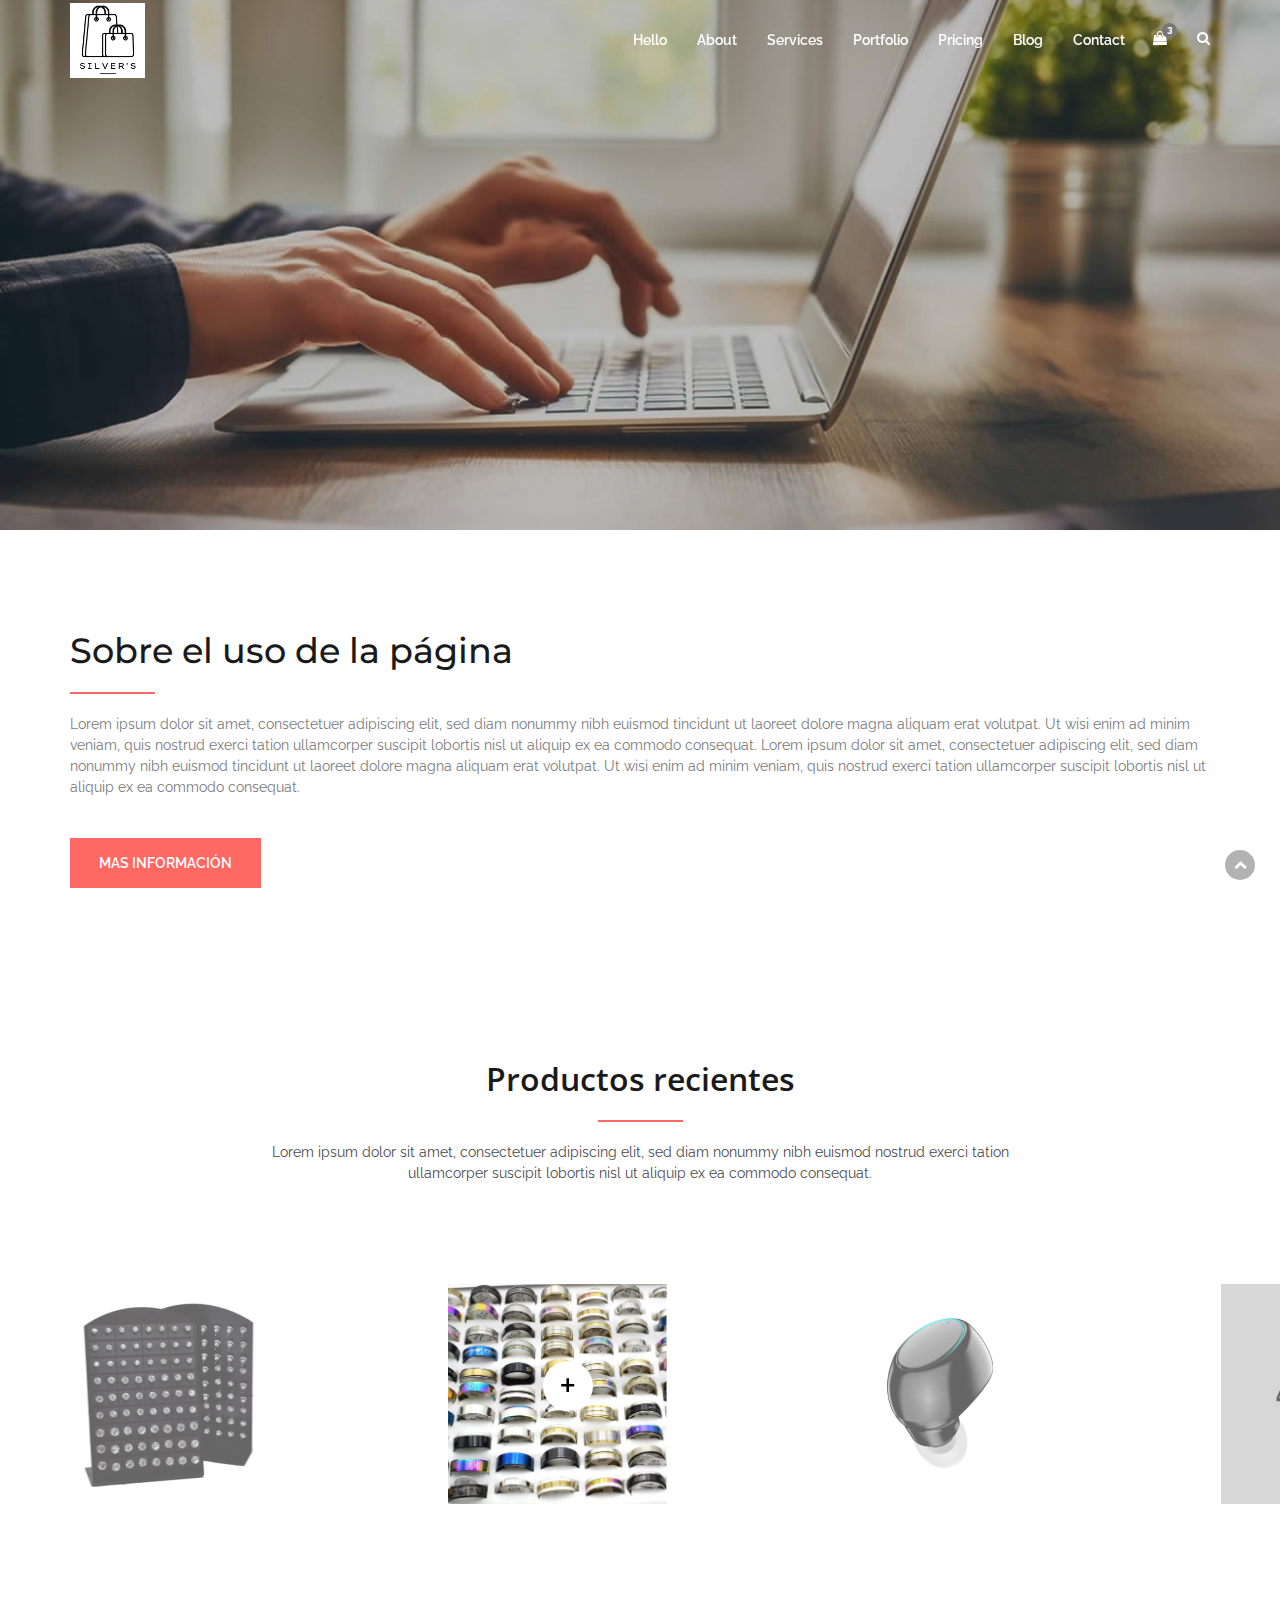
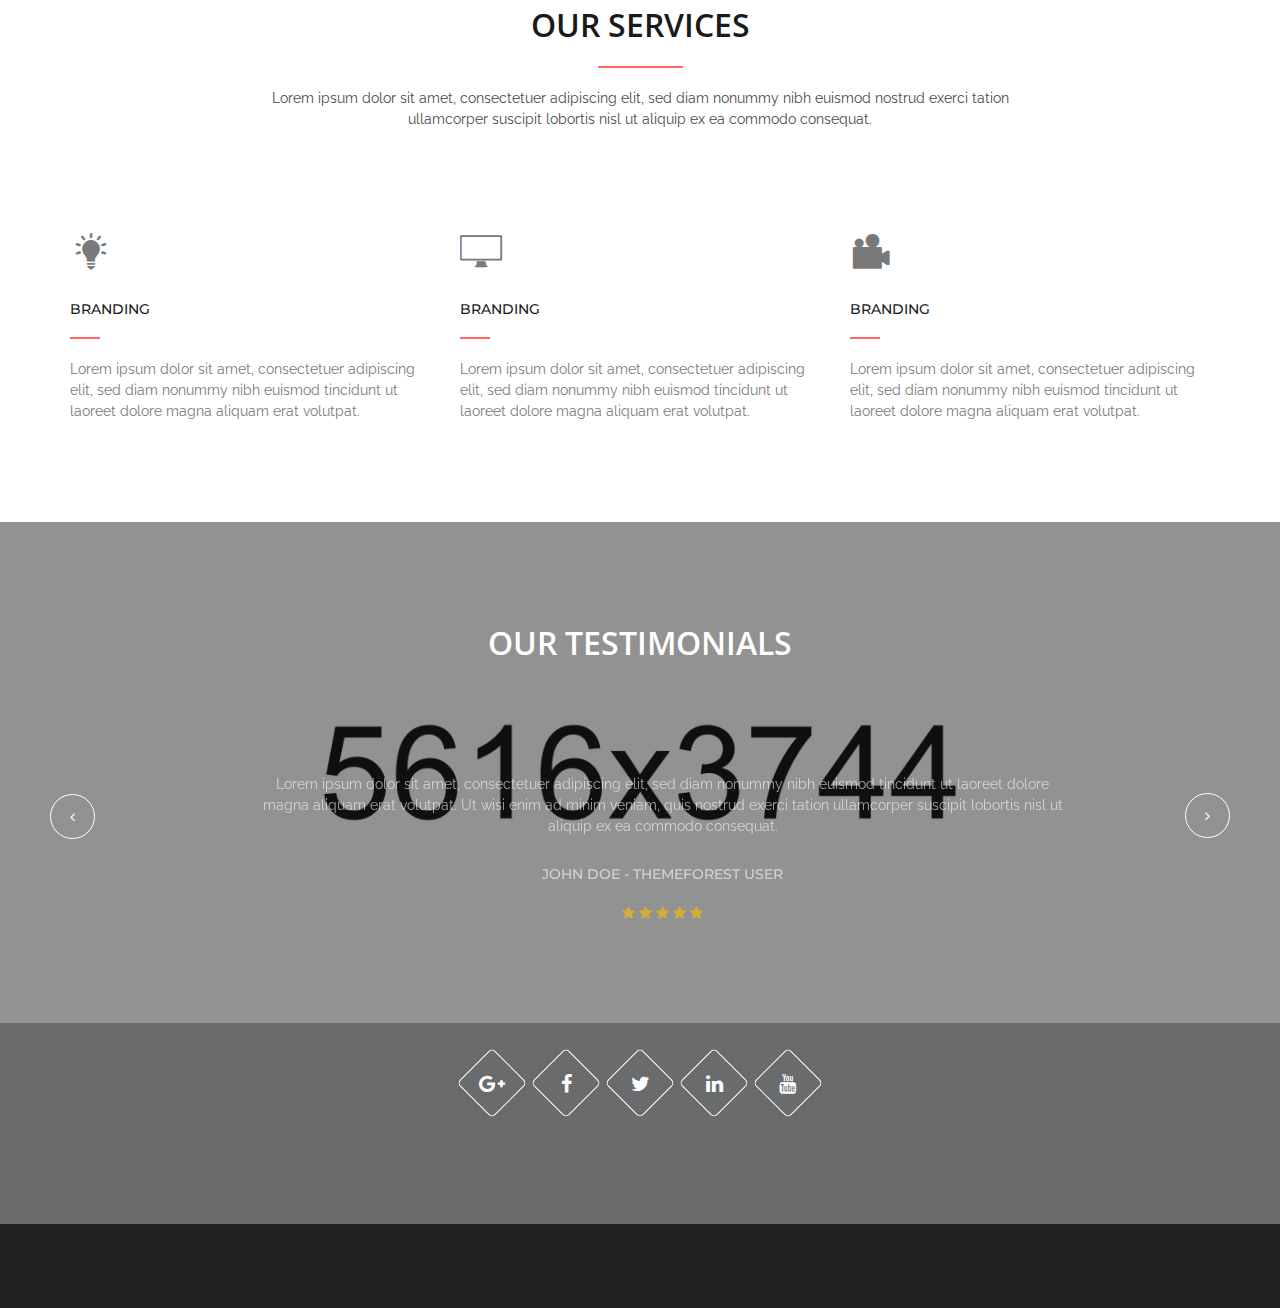
==== index.html @ ce902d6e "images and animation" ====
<!doctype html>
<!--[if lt IE 7]>      <html class="no-js lt-ie9 lt-ie8 lt-ie7" lang=""> <![endif]-->
<!--[if IE 7]>         <html class="no-js lt-ie9 lt-ie8" lang=""> <![endif]-->
<!--[if IE 8]>         <html class="no-js lt-ie9" lang=""> <![endif]-->
<!--[if gt IE 8]><!--> <html class="no-js" lang="en"> <!--<![endif]-->
    
    <!--Designerd by: http://bootstrapthemes.co-->
    <head>
        <meta charset="utf-8">
        <title>Silver's </title>
        <meta name="description" content="">
        <meta name="viewport" content="width=device-width, initial-scale=1">
        <link rel="icon" type="image/png" href="favicon.ico">

        <!--Google Font link-->
        <link href="https://fonts.googleapis.com/css?family=Montserrat:400,700" rel="stylesheet">
        <link href="https://fonts.googleapis.com/css?family=Raleway:400,600,700" rel="stylesheet">
        <link href="https://fonts.googleapis.com/css?family=Open+Sans:300,400,600,700" rel="stylesheet">


        <link rel="stylesheet" href="assets/css/slick.css">
        <link rel="stylesheet" href="assets/css/slick-theme.css">
        <link rel="stylesheet" href="assets/css/animate.css">
        <link rel="stylesheet" href="assets/css/fonticons.css">
        <link rel="stylesheet" href="assets/css/font-awesome.min.css">
        <link rel="stylesheet" href="assets/css/bootstrap.css">
        <link rel="stylesheet" href="assets/css/magnific-popup.css">
        <link rel="stylesheet" href="assets/css/bootsnav.css">


        <!--For Plugins external css-->
        <!--<link rel="stylesheet" href="assets/css/plugins.css" />-->

        <!--Theme custom css -->
        <link rel="stylesheet" href="assets/css/style.css">
        <!--<link rel="stylesheet" href="assets/css/colors/maron.css">-->

        <!--Theme Responsive css-->
        <link rel="stylesheet" href="assets/css/responsive.css" />

        <script src="assets/js/vendor/modernizr-2.8.3-respond-1.4.2.min.js"></script>
    </head>

    <body data-spy="scroll" data-target=".navbar-collapse">


        <!-- Preloader -->
        <div id="loading">
            <div id="loading-center">
                <div id="loading-center-absolute">
                    <div class="object" id="object_one"></div>
                    <div class="object" id="object_two"></div>
                    <div class="object" id="object_three"></div>
                    <div class="object" id="object_four"></div>
                </div>
            </div>
        </div><!--End off Preloader -->


        <div class="culmn">
            <!--Home page style-->


            <nav class="navbar navbar-default navbar-fixed white no-background bootsnav">
                <!-- Start Top Search -->
                <div class="top-search">
                    <div class="container">
                        <div class="input-group">
                            <span class="input-group-addon"><i class="fa fa-search"></i></span>
                            <input type="text" class="form-control" placeholder="Search">
                            <span class="input-group-addon close-search"><i class="fa fa-times"></i></span>
                        </div>
                    </div>
                </div>
                <!-- End Top Search -->

                <div class="container">    
                    <!-- Start Atribute Navigation -->
                    <div class="attr-nav">
                        <ul>
                            <li class="dropdown">
                                <a href="#" class="dropdown-toggle" data-toggle="dropdown" >
                                    <i class="fa fa-shopping-bag"></i>
                                    <span class="badge">3</span>
                                </a>
                                <ul class="dropdown-menu cart-list">
                                    <li>
                                        <a href="#" class="photo"><img src="assets/images/thumb01.jpg" class="cart-thumb" alt="" /></a>
                                        <h6><a href="#">Delica omtantur </a></h6>
                                        <p class="m-top-10">2x - <span class="price">$99.99</span></p>
                                    </li>
                                    <li>
                                        <a href="#" class="photo"><img src="assets/images/thumb01.jpg" class="cart-thumb" alt="" /></a>
                                        <h6><a href="#">Delica omtantur </a></h6>
                                        <p class="m-top-10">2x - <span class="price">$99.99</span></p>
                                    </li>
                                    <li>
                                        <a href="#" class="photo"><img src="assets/images/thumb01.jpg" class="cart-thumb" alt="" /></a>
                                        <h6><a href="#">Delica omtantur </a></h6>
                                        <p class="m-top-10">2x - <span class="price">$99.99</span></p>
                                    </li>
                                    <!---- More List ---->
                                    <li class="total">
                                        <span class="pull-right"><strong>Total</strong>: $0.00</span>
                                        <a href="#" class="btn btn-cart">Cart</a>
                                    </li>
                                </ul>
                            </li>
                            <li class="search"><a href="#"><i class="fa fa-search"></i></a></li>
                            <!-- <li class="side-menu"><a href="#"><i class="fa fa-bars"></i></a></li>-->
                        </ul>
                    </div>        
                    <!-- End Atribute Navigation -->

                    <!-- Start Header Navigation -->
                    <div class="navbar-header">
                        <button type="button" class="navbar-toggle" data-toggle="collapse" data-target="#navbar-menu">
                            <i class="fa fa-bars"></i>
                        </button>
                        <a class="navbar-brand" href="#brand">

                            <img src="assets/images/SILVER'S .png" 
                            style="width: 75px;height: 75px; margin-top: -12px;" class="logo logo-display m-top-10" alt="">
                            <img src="assets/images/SILVER'S .png"
                            style="width: 75px;height: 75px; margin-top: -12px;" class="logo logo-scrolled" alt="">

                        </a>
                        <h1 class="titulo">
                            Silver's online store</h1>
                    </div>
                    <!-- End Header Navigation -->

                    <!-- Collect the nav links, forms, and other content for toggling -->
                    <div class="collapse navbar-collapse" id="navbar-menu">
                        <ul class="nav navbar-nav navbar-right" data-in="fadeInDown" data-out="fadeOutUp">
                            <li><a href="#hello">Hello</a></li>                    
                            <li><a href="#about">About</a></li>                    
                            <li><a href="#service">Services</a></li>                    
                            <li><a href="#portfolio">Portfolio</a></li>                    
                            <li><a href="#pricing">Pricing</a></li>                    
                            <li><a href="#blog">Blog</a></li>                    
                            <li><a href="#contact">Contact</a></li>  
                        </ul>
                    </div><!-- /.navbar-collapse -->
                </div>  


                <!-- Start Side Menu -->
                <div class="side">
                    <a href="#" class="close-side"><i class="fa fa-times"></i></a>
                    <div class="widget">
                        <h6 class="title">Custom Pages</h6>
                        <ul class="link">
                            <li><a href="#">About</a></li>
                            <li><a href="#">Services</a></li>
                            <li><a href="#">Blog</a></li>
                            <li><a href="#">Portfolio</a></li>
                            <li><a href="#">Contact</a></li>
                        </ul>
                    </div>
                    <div class="widget">
                        <h6 class="title">Additional Links</h6>
                        <ul class="link">
                            <li><a href="#">Retina Homepage</a></li>
                            <li><a href="#">New Page Examples</a></li>
                            <li><a href="#">Parallax Sections</a></li>
                            <li><a href="#">Shortcode Central</a></li>
                            <li><a href="#">Ultimate Font Collection</a></li>
                        </ul>
                    </div>
                </div>
                <!-- End Side Menu -->

            </nav>


            <!--Home Sections-->

            <section id="hello" class="home bg-mega">
                <div class="overlay"></div>
                <div class="container">
                    <div class="row">
                        <div class="main_home">

                        </div>
                    </div><!--End off row-->
                </div><!--End off container -->
            </section> <!--End off Home Sections-->


            <!--About Sections-->
            <section id="about" class="about roomy-70">
                <div class="container">
                    <div class="row">
                        <div class="main_about">
                            <div class="col-md-12">
                                <div class="about_content">
                                    <h2>Sobre el uso de la página</h2>
                                    <div class="separator_left"></div>

                                    <p>Lorem ipsum dolor sit amet, consectetuer adipiscing elit, 
                                        sed diam nonummy nibh euismod tincidunt ut laoreet dolore 
                                        magna aliquam erat volutpat. Ut wisi enim ad minim veniam, 
                                        quis nostrud exerci tation ullamcorper suscipit lobortis 
                                        nisl ut aliquip ex ea commodo consequat. Lorem ipsum dolor
                                        sit amet, consectetuer adipiscing elit, sed diam nonummy nibh
                                        euismod tincidunt ut laoreet dolore magna aliquam erat volutpat.
                                        Ut wisi enim ad minim veniam, quis nostrud exerci tation 
                                        ullamcorper suscipit lobortis nisl ut aliquip 
                                        ex ea commodo consequat. </p>

                                    <div class="about_btns m-top-40">
                                        <a href="" class="btn btn-primary">Mas información</a>
                                    </div>
                                </div>
                            </div>
                             <!--<div class="col-md-6">
                                <div class="about_accordion wow fadeIn">
                                    <div id="faq_main_content" class="faq_main_content">
                                        <h6><i class="fa fa-angle-right"></i> UNIQUE DESIGN </h6>
                                        <div>
                                            <div class="content">
                                                <p>Lorem ipsum dolor sit amet, consectetuer adipiscing elit,
                                                    sed diam nonummy nibh euismod tincidunt ut laoreet dolore 
                                                    magna aliquam erat volutpat. Ut wisi enim ad minim veniam, </p>

                                            </div>
                                        </div> <!-- End off accordion item-1 -->

                                         <!--<h6 class="open"><i class="fa fa-angle-right"></i> EXPERIENCE TEAM</h6>
                                        <div class="open">
                                            <div class="content">
                                                <p>Lorem ipsum dolor sit amet, consectetuer adipiscing elit,
                                                    sed diam nonummy nibh euismod tincidunt ut laoreet dolore 
                                                    magna aliquam erat volutpat. Ut wisi enim ad minim veniam, </p>
                                            </div>
                                        </div> <!-- End off accordion item-2 -->

                                        <!--<h6> <i class="fa fa-angle-right"></i> GREAT SERVICE </h6>
                                        <div>
                                            <div class="content">
                                                <p>Lorem ipsum dolor sit amet, consectetuer adipiscing elit,
                                                    sed diam nonummy nibh euismod tincidunt ut laoreet dolore 
                                                    magna aliquam erat volutpat. Ut wisi enim ad minim veniam, </p>
                                            </div>
                                        </div> <!-- End off accordion item-3 -->

                                        <!--<h6><i class="fa fa-angle-right"></i> FREE UPDATES </h6>
                                        <div>
                                            <div class="content">
                                                <p>Lorem ipsum dolor sit amet, consectetuer adipiscing elit,
                                                    sed diam nonummy nibh euismod tincidunt ut laoreet dolore 
                                                    magna aliquam erat volutpat. Ut wisi enim ad minim veniam, </p>
                                            </div>
                                        </div> <!-- End off accordion item-4 -->
                                 <!--   </div>
                             <!--   </div>
                          <!--  </div>
                      <!--  </div>
                   <!--</div><!--End off row
                </div><!--End off container 
                <br />
                <br />
                <br />
                <br />
                <hr />
                <br />
                <br />
                <div class="container">
                    <div class="row">
                        <div class="about_bottom_content">
                            <div class="col-md-4">
                                <div class="about_bottom_item m-top-20">
                                    <div class="ab_head">
                                        <div class="ab_head_icon">
                                            <i class="icofont icofont-fire-burn"></i>
                                        </div>
                                        <h6 class="m-top-20"> WE’RE CREATIVE</h6>
                                    </div>
                                    <p class="m-top-20">Lorem ipsum dolor sit amet, consectetuer adipiscing ealit, 
                                        sed diaim nonummy nibsih euismod tincidiunt laorieet doloire
                                        magna diam aliquafm erat voluitpati. </p>
                                </div>
                            </div>
                            <div class="col-md-4">
                                <div class="about_bottom_item m-top-20">
                                    <div class="ab_head">
                                        <div class="ab_head_icon">
                                            <i class="icofont icofont-speech-comments"></i>
                                        </div>
                                        <h6 class="m-top-20">WE'RE FRIENDLY</h6>
                                    </div>
                                    <p class="m-top-20">Lorem ipsum dolor sit amet, consectetuer adipiscing ealit, 
                                        sed diaim nonummy nibsih euismod tincidiunt laorieet doloire
                                        magna diam aliquafm erat voluitpati. </p>
                                </div>
                            </div>
                            <div class="col-md-4">
                                <div class="about_bottom_item m-top-20">
                                    <div class="ab_head">
                                        <div class="ab_head_icon">
                                            <i class="icofont icofont-heart"></i>
                                        </div>
                                        <h6 class="m-top-20">WE LOVE MINIMALISM</h6>
                                    </div>
                                    <p class="m-top-20">Lorem ipsum dolor sit amet, consectetuer adipiscing ealit, 
                                        sed diaim nonummy nibsih euismod tincidiunt laorieet doloire
                                        magna diam aliquafm erat voluitpati. </p>
                                </div>
                            </div>
                        </div>
                    </div><!--End off row-->
                </div><!--End off container -->
            </section> <!--End off About section -->


            <!--Video section
            <section id="video" class="video">
                <div class="overlay"></div>
                <div class="main_video roomy-100 m-top-100 m-bottom-100 text-center">
                    <div class="video_text text-center">
                        <a href="http://www.youtube.com/watch?v=7HKoqNJtMTQ" class="video-link"><span class="fa fa-play"></span></a>
                    </div>
                </div>
            </section><!--End off video section -->


            <div class="container">
                <div class="row">
                    <div class="main_featured m-top-100">
                        <div class="col-sm-12">
                            <div class="head_title text-center">
                                <h2>Productos recientes</h2>
                                <div class="separator_auto"></div>
                                <p>Lorem ipsum dolor sit amet, consectetuer adipiscing elit, 
                                    sed diam nonummy nibh euismod nostrud exerci tation ullamcorper 
                                    suscipit lobortis nisl ut aliquip ex ea commodo consequat. </p>
                            </div>
                        </div>
                    </div>
                </div>
            </div>
            

            <div class="featured_slider">
                <div>
                    <div class="featured_img" style="width: 220px;height: 220px;">
                        <img src="assets/images/fprojects/1.jpg" alt="" />
                        <a href="assets/images/fprojects/1.jpg" class="popup-img"></a>
                    </div>
                </div>
                <div>
                    <div class="featured_img" style="width: 220px;height: 220px;">
                        <img src="assets/images/fprojects/2.jpg" alt="" />
                        <a href="assets/images/fprojects/2.jpg" class="popup-img"></a>
                    </div>
                </div>
                <div>
                    <div class="featured_img" style="width: 220px;height: 220px;">
                        <img src="assets/images/fprojects/3.jpg" alt="" />
                        <a href="assets/images/fprojects/3.jpg" class="popup-img"></a>
                    </div>
                </div>
                <div>
                    <div class="featured_img" style="width: 220px;height: 220px;">
                        <img src="assets/images/fprojects/4.jpg" alt="" />
                        <a href="assets/images/fprojects/4.jpg" class="popup-img"></a>
                    </div>
                </div>
                <div>
                    <div class="featured_img" style="width: 220px;height: 220px;">
                        <img src="assets/images/fprojects/5.jpg" alt="" />
                        <a href="assets/images/fprojects/5.jpg" class="popup-img"></a>
                    </div>
                </div>
            </div><!-- End off featured slider -->



            <!--Service Section-->
            <section id="service" class="service">
                <div class="container">
                    <div class="row">
                        <div class="main_service roomy-100">
                            <div class="col-md-8 col-md-offset-2 col-sm-10 col-sm-offset-1">
                                <div class="head_title text-center">
                                    <h2>OUR SERVICES</h2>
                                    <div class="separator_auto"></div>
                                    <p>Lorem ipsum dolor sit amet, consectetuer adipiscing elit, 
                                        sed diam nonummy nibh euismod nostrud exerci tation ullamcorper 
                                        suscipit lobortis nisl ut aliquip ex ea commodo consequat. </p>
                                </div>
                            </div>

                            <div class="col-md-4">
                                <div class="service_item">
                                    <i class="icofont icofont-light-bulb"></i>
                                    <h6 class="m-top-30">BRANDING</h6>
                                    <div class="separator_small"></div>
                                    <p>Lorem ipsum dolor sit amet, consectetuer adipiscing elit, 
                                        sed diam nonummy nibh euismod tincidunt ut laoreet dolore 
                                        magna aliquam erat volutpat. </p>
                                </div>
                            </div>
                            <div class="col-md-4">
                                <div class="service_item">
                                    <i class="icofont icofont-imac"></i>
                                    <h6 class="m-top-30">BRANDING</h6>
                                    <div class="separator_small"></div>
                                    <p>Lorem ipsum dolor sit amet, consectetuer adipiscing elit, 
                                        sed diam nonummy nibh euismod tincidunt ut laoreet dolore 
                                        magna aliquam erat volutpat. </p>
                                </div>
                            </div>
                            <div class="col-md-4">
                                <div class="service_item">
                                    <i class="icofont icofont-video"></i>
                                    <h6 class="m-top-30">BRANDING</h6>
                                    <div class="separator_small"></div>
                                    <p>Lorem ipsum dolor sit amet, consectetuer adipiscing elit, 
                                        sed diam nonummy nibh euismod tincidunt ut laoreet dolore 
                                        magna aliquam erat volutpat. </p>
                                </div>
                            </div>
                        </div>
                    </div><!--End off row -->
                </div><!--End off container -->
            </section> <!--End off Featured section-->


            <!--Impress section
            <section id="impress" class="impress roomy-100">
                <div class="overlay"></div>
                <div class="container">
                    <div class="row">
                        <div class="main_impress text-center">
                            <div class="col-sm-8 col-sm-offset-2">
                                <h2 class="text-white text-uppercase">Impressed?  Let’s work together</h2>
                                <p class="m-top-40 text-white">At vero eos et accusamus et iusto odio dignissimos ducimus qui ditqs praesentium 
                                    voluptatum deleniti atque corrupti quos dolores et quas molestias</p>

                                <div class="impress_btns m-top-30">
                                    <a href="" class="btn btn-primary m-top-20">HIRE US</a>
                                    <a href="" class="btn btn-default m-top-20">HIRE US</a>
                                </div>
                            </div>
                        </div>
                    </div><!--End off row -->
              <!--  </div><!--End off container -->
            <!--</section><!-- End off Impress section-->




            <!--Portfolio Section
            <section id="portfolio" class="portfolio lightbg">
                <div class="container">
                    <div class="row">
                        <div class="main_portfolio roomy-100">
                            <div class="col-md-8 col-md-offset-2">
                                <div class="head_title text-center">
                                    <h2>OUR PORTOFLIO</h2>
                                    <div class="separator_auto"></div>
                                    <p>Lorem ipsum dolor sit amet, consectetuer adipiscing elit, 
                                        sed diam nonummy nibh euismod nostrud exerci tation ullamcorper 
                                        suscipit lobortis nisl ut aliquip ex ea commodo consequat. </p>
                                </div>
                            </div>

                            <div class="portfolio_content">
                                <div class="col-md-8">
                                    <div class="row">
                                        <div class="col-md-12">
                                            <div class="portfolio_item">
                                                <img src="assets/images/Portfolio/2.jpg" alt="" />
                                                <div class="portfolio_hover text-center">
                                                    <h6 class="text-uppercase text-white">Title</h6>
                                                    <p class=" text-white">Lorem ipsum dolor sit amet</p>
                                                    <div class="portfolio_hover_icon">
                                                        <a href="assets/images/Portfolio/2.jpg" class="popup-img"><i class="fa fa-expand"></i></a>
                                                        <a href=""><i class="fa fa-search"></i></a>
                                                    </div>
                                                </div>
                                            </div>  
                                        </div>
                                        <div class="col-md-6 m-top-30">
                                            <div class="portfolio_item portfolio_item2">
                                                <img src="assets/images/Portfolio/3.jpg" alt="" />
                                                <div class="portfolio_hover text-center">
                                                    <h6 class="text-uppercase text-white">Title</h6>
                                                    <p class=" text-white">Lorem ipsum dolor sit amet</p>
                                                    <div class="portfolio_hover_icon">
                                                        <a href="assets/images/Portfolio/3.jpg" class="popup-img"><i class="fa fa-expand"></i></a>
                                                        <a href=""><i class="fa fa-search"></i></a>
                                                    </div>
                                                </div>
                                            </div>
                                        </div>
                                        <div class="col-md-6 m-top-30">
                                            <div class="portfolio_item portfolio_item2">
                                                <img src="assets/images/Portfolio/5.jpg" alt="" />
                                                <div class="portfolio_hover text-center">
                                                    <h6 class="text-uppercase text-white">Title</h6>
                                                    <p class=" text-white">Lorem ipsum dolor sit amet</p>
                                                    <div class="portfolio_hover_icon">
                                                        <a href="assets/images/Portfolio/5.jpg" class="popup-img"><i class="fa fa-expand"></i></a>
                                                        <a href=""><i class="fa fa-search"></i></a>
                                                    </div>
                                                </div>
                                            </div>
                                        </div>
                                    </div>
                                </div>

                                <div class="col-md-4">
                                    <div class="portfolio_item portfolio_item3 sm-m-top-30">
                                        <img src="assets/images/Portfolio/1.jpg" alt="" />
                                        <div class="portfolio_hover text-center">
                                            <h6 class="text-uppercase text-white">Title</h6>
                                            <p class=" text-white">Lorem ipsum dolor sit amet</p>
                                            <div class="portfolio_hover_icon">
                                                <a href="assets/images/Portfolio/1.jpg" class="popup-img"><i class="fa fa-expand"></i></a>
                                                <a href=""><i class="fa fa-search"></i></a>
                                            </div>
                                        </div>
                                    </div>
                                </div>
                                <div class="col-md-4 m-top-30">
                                    <div class="portfolio_item portfolio_item2">
                                        <img src="assets/images/Portfolio/6.jpg" alt="" />
                                        <div class="portfolio_hover text-center">
                                            <h6 class="text-uppercase text-white">Title</h6>
                                            <p class=" text-white">Lorem ipsum dolor sit amet</p>
                                            <div class="portfolio_hover_icon">
                                                <a href="assets/images/Portfolio/6.jpg" class="popup-img"><i class="fa fa-expand"></i></a>
                                                <a href=""><i class="fa fa-search"></i></a>
                                            </div>
                                        </div>
                                    </div>
                                </div>
                                <div class="col-md-8 m-top-30">
                                    <div class="portfolio_item">
                                        <img src="assets/images/Portfolio/4.jpg" alt="" />
                                        <div class="portfolio_hover text-center">
                                            <h6 class="text-uppercase text-white">Title</h6>
                                            <p class=" text-white">Lorem ipsum dolor sit amet</p>
                                            <div class="portfolio_hover_icon">
                                                <a href="assets/images/Portfolio/4.jpg" class="popup-img"><i class="fa fa-expand"></i></a>
                                                <a href=""><i class="fa fa-search"></i></a>
                                            </div>
                                        </div>
                                    </div>
                                </div>
                            </div>

                        </div>
                    </div><!--End off row -->
               <!-- </div><!--End off container -->
            <!--</section><!-- End off Portfolio section-->


            <!--Skill Sections-->
           <!-- <section id="skill" class="skill roomy-100">
                <div class="container">
                    <div class="row">
                        <div class="main_skill">
                            <div class="col-md-6">
                                <div class="skill_content wow fadeIn">
                                    <!--<h2>Our skill</h2>
                                    <div class="separator_left"></div>

                                    <p>Lorem ipsum dolor sit amet, consectetuer adipiscing elit, 
                                        sed diam nonummy nibh euismod tincidunt ut laoreet dolore 
                                        magna aliquam erat volutpat. Ut wisi enim ad minim veniam, 
                                        quis nostrud exerci tation ullamcorper suscipit lobortis 
                                        nisl ut aliquip ex ea commodo consequat. Lorem ipsum dolor
                                        sit amet, consectetuer adipiscing elit, sed diam nonummy nibh
                                        euismod tincidunt ut laoreet dolore magna aliquam erat volutpat.
                                        Ut wisi enim ad minim veniam, quis nostrud exerci tation 
                                        ullamcorper suscipit lobortis nisl ut aliquip 
                                        ex ea commodo consequat. </p>

                                </div>
                            </div>
                            <div class="col-md-6">
                                <div class="skill_bar sm-m-top-50">    
                                    <div class="teamskillbar clearfix m-top-20" data-percent="80%">
                                        <h6>GRAPHIC DESIGN</h6>
                                        <div class="teamskillbar-bar"></div>
                                    </div> <!-- End Skill Bar -->

                                    <!--<div class="teamskillbar clearfix m-top-50" data-percent="75%">
                                        <h6>TYPOGRAPHY</h6>
                                        <div class="teamskillbar-bar"></div>
                                    </div> <!-- End Skill Bar -->

                                   <!-- <div class="teamskillbar clearfix m-top-50" data-percent="90%">
                                        <h6>HTML / CSS</h6>
                                        <div class="teamskillbar-bar"></div>
                                    </div> <!-- End Skill Bar -->
                               <!-- </div>
                            </div>
                        </div>
                    </div><!--End off row-->
                <!--</div><!--End off container 
                <br />
                <br />
                <br />
                <hr />
                <br />
                <br />
                <br />
                <div class="container">
                    <div class="row">
                        <div class="skill_bottom_content text-center">
                            <div class="col-md-3">
                                <div class="skill_bottom_item">
                                    <h2 class="statistic-counter">3468</h2>
                                    <div class="separator_small"></div>
                                    <h5><em>Projects Finished</em></h5>
                                </div>
                            </div>
                            <div class="col-md-3">
                                <div class="skill_bottom_item">
                                    <h2 class="statistic-counter">4638</h2>
                                    <div class="separator_small"></div>
                                    <h5><em>Happy Clients</em></h5>
                                </div>
                            </div>
                            <div class="col-md-3">
                                <div class="skill_bottom_item">
                                    <h2 class="statistic-counter">3468</h2>
                                    <div class="separator_small"></div>
                                    <h5><em>Hours of work</em></h5>
                                </div>
                            </div>
                            <div class="col-md-3">
                                <div class="skill_bottom_item">
                                    <h2 class="statistic-counter">3468</h2>
                                    <div class="separator_small"></div>
                                    <h5><em>Cup of coffee</em></h5>
                                </div>
                            </div>
                        </div>
                    </div><!--End off row-->
                </div><!--End off container -->
            </section> <!--End off Skill section -->



            <!--Testimonial Section-->
            <section id="testimonial" class="testimonial fix">
                <div class="overlay"></div>
                <div class="container">
                    <div class="row">
                        <div class="main_testimonial roomy-100">
                            <div class="head_title text-center">
                                <h2 class="text-white">OUR TESTIMONIALS</h2>
                            </div>
                            <div class="testimonial_slid text-center">
                                <div class="testimonial_item">
                                    <div class="col-sm-10 col-sm-offset-1">
                                        <p class="text-white">Lorem ipsum dolor sit amet, consectetuer adipiscing elit, sed diam nonummy 
                                            nibh euismod tincidunt ut laoreet dolore magna aliquam erat volutpat. 
                                            Ut wisi enim ad minim veniam, quis nostrud exerci tation ullamcorper 
                                            suscipit lobortis nisl ut aliquip ex ea commodo consequat. </p>

                                        <div class="test_authour m-top-30">
                                            <h6 class="text-white m-bottom-20">JOHN DOE - THEMEFOREST USER</h6>
                                            <i class="fa fa-star"></i>
                                            <i class="fa fa-star"></i>
                                            <i class="fa fa-star"></i>
                                            <i class="fa fa-star"></i>
                                            <i class="fa fa-star"></i>
                                        </div>
                                    </div>
                                </div>
                                <div class="testimonial_item">
                                    <div class="col-sm-10 col-sm-offset-1">
                                        <p class="text-white">Lorem ipsum dolor sit amet, consectetuer adipiscing elit, sed diam nonummy 
                                            nibh euismod tincidunt ut laoreet dolore magna aliquam erat volutpat. 
                                            Ut wisi enim ad minim veniam, quis nostrud exerci tation ullamcorper 
                                            suscipit lobortis nisl ut aliquip ex ea commodo consequat. </p>

                                        <div class="test_authour m-top-30">
                                            <h6 class="text-white m-bottom-20">JOHN DOE - THEMEFOREST USER</h6>
                                            <i class="fa fa-star"></i>
                                            <i class="fa fa-star"></i>
                                            <i class="fa fa-star"></i>
                                            <i class="fa fa-star"></i>
                                            <i class="fa fa-star"></i>
                                        </div>
                                    </div>
                                </div>
                                <div class="testimonial_item">
                                    <div class="col-sm-10 col-sm-offset-1">
                                        <p class="text-white">Lorem ipsum dolor sit amet, consectetuer adipiscing elit, sed diam nonummy 
                                            nibh euismod tincidunt ut laoreet dolore magna aliquam erat volutpat. 
                                            Ut wisi enim ad minim veniam, quis nostrud exerci tation ullamcorper 
                                            suscipit lobortis nisl ut aliquip ex ea commodo consequat. </p>

                                        <div class="test_authour m-top-30">
                                            <h6 class="text-white m-bottom-20">JOHN DOE - THEMEFOREST USER</h6>
                                            <i class="fa fa-star"></i>
                                            <i class="fa fa-star"></i>
                                            <i class="fa fa-star"></i>
                                            <i class="fa fa-star"></i>
                                            <i class="fa fa-star"></i>
                                        </div>
                                    </div>
                                </div>
                                <div class="testimonial_item">
                                    <div class="col-sm-10 col-sm-offset-1">
                                        <p class="text-white">Lorem ipsum dolor sit amet, consectetuer adipiscing elit, sed diam nonummy 
                                            nibh euismod tincidunt ut laoreet dolore magna aliquam erat volutpat. 
                                            Ut wisi enim ad minim veniam, quis nostrud exerci tation ullamcorper 
                                            suscipit lobortis nisl ut aliquip ex ea commodo consequat. </p>

                                        <div class="test_authour m-top-30">
                                            <h6 class="text-white m-bottom-20">JOHN DOE - THEMEFOREST USER</h6>
                                            <i class="fa fa-star"></i>
                                            <i class="fa fa-star"></i>
                                            <i class="fa fa-star"></i>
                                            <i class="fa fa-star"></i>
                                            <i class="fa fa-star"></i>
                                        </div>
                                    </div>
                                </div>
                            </div>
                        </div>
                    </div><!--End off row-->
                </div><!--End off container -->
            </section> <!--End off Testimonial section -->


            <!--Pricing Section
            <section id="pricing" class="pricing lightbg">
                <div class="container">
                    <div class="row">
                        <div class="main_pricing roomy-100">
                            <div class="col-md-8 col-md-offset-2 col-sm-12">
                                <div class="head_title text-center">
                                    <h2>OUR PRICING</h2>
                                    <div class="separator_auto"></div>
                                    <p>Lorem ipsum dolor sit amet, consectetuer adipiscing elit,
                                        sed diam nonummy nibh euismod tincidunt tation ullamcorper 
                                        suscipit lobortis nisl ut aliquip ex ea commodo consequat. </p>
                                </div>
                            </div>

                            <div class="col-md-4 col-sm-12">
                                <div class="pricing_item">
                                    <div class="pricing_head p-top-30 p-bottom-100 text-center">
                                        <h3 class="text-uppercase">STARTER</h3>
                                    </div>
                                    <div class="pricing_price_border text-center">
                                        <div class="pricing_price">
                                            <h3 class="text-white">$19</h3>
                                            <p class="text-white">per month</p>
                                        </div>
                                    </div>

                                    <div class="pricing_body bg-white p-top-110 p-bottom-60">
                                        <ul>
                                            <li><i class="fa fa-check-circle text-primary"></i> <span>10</span> user</li>
                                            <li class="disabled"><i class="fa fa-times-circle"></i> Unlimited Bandwidth</li>
                                            <li class="disabled"><i class="fa fa-times-circle"></i> Full Statistics</li>

                                        </ul>
                                        <div class="pricing_btn text-center m-top-40">
                                            <a href="" class="btn btn-primary">CHOOSE PLAN</a>
                                        </div>
                                    </div>
                                </div>
                            </div><!-- End off col-md-4 

                            <div class="col-md-4 col-sm-12">
                                <div class="pricing_item sm-m-top-30">
                                    <div class="pricing_top_border"></div>
                                    <div class="pricing_head p-top-30 p-bottom-100 text-center">
                                        <h3 class="text-uppercase">PREMIUM</h3>
                                    </div>
                                    <div class="pricing_price_border text-center">
                                        <div class="pricing_price">
                                            <h3 class="text-white">$39</h3>
                                            <p class="text-white">per month</p>
                                        </div>
                                    </div>

                                    <div class="pricing_body bg-white p-top-110 p-bottom-60">
                                        <ul>
                                            <li><i class="fa fa-check-circle text-primary"></i> <span>50</span> user</li>
                                            <li><i class="fa fa-check-circle text-primary"></i> Unlimited Bandwidth</li>
                                            <li class="disabled"><i class="fa fa-times-circle"></i> Full Statistics</li>
                                        </ul>
                                        <div class="pricing_btn text-center m-top-40">
                                            <a href="" class="btn btn-primary">CHOOSE PLAN</a>
                                        </div>
                                    </div>
                                </div>
                            </div><!-- End off col-md-4 

                            <div class="col-md-4 col-sm-12">
                                <div class="pricing_item sm-m-top-30">
                                    <div class="pricing_head p-top-30 p-bottom-100 text-center">
                                        <h3 class="text-uppercase">bUSINESS</h3>
                                    </div>
                                    <div class="pricing_price_border text-center">
                                        <div class="pricing_price">
                                            <h3 class="text-white">$99</h3>
                                            <p class="text-white">per month</p>
                                        </div>
                                    </div>

                                    <div class="pricing_body bg-white p-top-110 p-bottom-60">
                                        <ul>
                                            <li><i class="fa fa-check-circle text-primary"></i> Unlimited Users</li>
                                            <li><i class="fa fa-check-circle text-primary"></i> Unlimited Bandwidth</li>
                                            <li><i class="fa fa-check-circle text-primary"></i> Full Statistics</li>
                                        </ul>
                                        <div class="pricing_btn text-center m-top-40">
                                            <a href="" class="btn btn-primary">CHOOSE PLAN</a>
                                        </div>
                                    </div>
                                </div>
                            </div><!-- End off col-md-4 -->

                        </div>
                    </div><!--End off row-->
                </div><!--End off container -->
            </section> <!--End off Pricing section -->



            <!--client brand section
            <section id="cbrand" class="cbrand">
                <div class="container">
                    <div class="row">
                        <div class="main_cbrand text-center roomy-100">
                            <div class="col-md-2 col-sm-4 col-xs-6">
                                <div class="cbrand_item m-bottom-10">
                                    <a href=""><img src="assets/images/clients/1.jpg" alt="" /></a>
                                </div>
                            </div>
                            <div class="col-md-2 col-sm-4 col-xs-6">
                                <div class="cbrand_item m-bottom-10">
                                    <a href=""><img src="assets/images/clients/2.jpg" alt="" /></a>
                                </div>
                            </div>
                            <div class="col-md-2 col-sm-4 col-xs-6">
                                <div class="cbrand_item m-bottom-10">
                                    <a href=""><img class="" src="assets/images/clients/5.jpg" alt="" /></a>
                                </div>
                            </div>
                            <div class="col-md-2 col-sm-4 col-xs-6">
                                <div class="cbrand_item m-bottom-10">
                                    <a href=""><img src="assets/images/clients/4.jpg" alt="" /></a>
                                </div>
                            </div>
                            <div class="col-md-2 col-sm-4 col-xs-6">
                                <div class="cbrand_item m-bottom-10">
                                    <a href=""><img src="assets/images/clients/3.jpg" alt="" /></a>
                                </div>
                            </div>
                            <div class="col-md-2 col-sm-4 col-xs-6">
                                <div class="cbrand_item m-bottom-10">
                                    <a href=""><img src="assets/images/clients/1.jpg" alt="" /></a> 
                                </div>
                            </div>
                        </div>
                    </div><!-- End off row -->
                </div><!-- End off container -->
            </section><!-- End off Cbrand section -->


            <!--Subscribe section
            <section id="subscribe" class="subscribe roomy-100 fix">
                <div class="overlay"></div>
                <div class="container">
                    <div class="row">
                        <div class="main_subscribe text-center">
                            <div class="col-sm-8 col-sm-offset-2">
                                <h2 class="text-white">SUBSCRIBE US</h2>
                                <p class="m-top-30 text-white">At vero eos et accusamus et iusto odio dignissimos 
                                    ducimus qui blanditiis praesentium</p>
                            </div>
                            <div class="col-sm-10 col-sm-offset-1">
                                <div class="subscribe_btns m-top-40">

                                    <form class="form-inline">
                                        <div class="form-group">
                                            <input type="email" class="form-control" id="inputEmail2" placeholder="Email Address">
                                        </div>
                                        <button type="submit" class="btn btn-primary">SUBSCRIBE</button>
                                    </form>
                                </div>
                            </div>

                        </div>
                    </div><!--End off row -->
                </div><!--End off container -->
            </section><!-- End off Impress section-->



            <!--Blog Section-->
            <section id="blog" class="blog">
                <div class="container">
                    <div class="row">
                        <!--<div class="main_blog text-center roomy-100">
                            <!--<div class="col-sm-8 col-sm-offset-2">
                                <!--<div class="head_title text-center">
                                    <h2>RECENT BLOGS</h2>
                                    <div class="separator_auto"></div>
                                    <p>Lorem ipsum dolor sit amet, consectetuer adipiscing elit,
                                        sed diam nonummy nibh euismod tincidunt tation ullamcorper 
                                        suscipit lobortis nisl ut aliquip ex ea commodo consequat. </p>
                                </div>
                            </div>
                            <div class="col-md-4">
                                <div class="blog_item m-top-20">
                                    <div class="blog_item_img">
                                        <img src="assets/images/Blog/1.jpg" alt="" />
                                    </div>
                                    <div class="blog_text roomy-40">
                                        <h6>PLEASUARE WITHOUT CONSCIENCE</h6>
                                        <p><em><a href="">May 15, 2016</a> /<a href="">admin</a>/<a href=""> Co-working</a></em></p>
                                    </div>
                                </div>
                            </div>
                            <div class="col-md-4">
                                <div class="blog_item m-top-20">
                                    <div class="blog_item_img">
                                        <img src="assets/images/Blog/2.jpg" alt="" />
                                    </div>
                                    <div class="blog_text roomy-40">
                                        <h6>PLEASUARE WITHOUT CONSCIENCE</h6>
                                        <p><em><a href="">May 15, 2016</a> /<a href="">admin</a>/<a href=""> Co-working</a></em></p>
                                    </div>
                                </div>
                            </div>
                            <div class="col-md-4">
                                <div class="blog_item m-top-20">
                                    <div class="blog_item_img">
                                        <img src="assets/images/Blog/3.jpg" alt="" />
                                    </div>
                                    <div class="blog_text roomy-40">
                                        <h6>PLEASUARE WITHOUT CONSCIENCE</h6>
                                        <p><em><a href="">May 15, 2016</a> /<a href="">admin</a>/<a href=""> Co-working</a></em></p>
                                    </div>
                                </div>
                            </div>
                        </div>
                    </div><!--End off row -->
                </div><!--End off container -->
            </section><!-- End off Blog section-->



            <!--Maps Section
            <div class="main_maps text-center fix">
                <div class="overlay"></div>
                <div class="maps_text">
                    <h3 class="text-white" onclick="showmap()">FIND US ON THE MAP <i class="fa fa-angle-down"></i></h3>
                    <div id="map_canvas" class="mapheight"></div>
                </div>
            </div><!-- End off Maps Section-->



            <!--Contact Us Section-->
            <section id="contact" class="contact bg-mega fix">
                <div class="container">
                    <div class="row">
                        <div class="main_contact roomy-100 text-white">
                            <div class="col-md-12">
                              <div>
                                <div class="social-btn-container">
                                  <span class="social-btn-box"> <a href="https://plus.google.com/116499013539302933204" class="google-plus-btn"><i class="fa fa-google-plus"></i></a> </span><!-- /.social-btn-box --> 
                                  <span class="social-btn-box"> <a href="https://www.facebook.com/Valeron-design-studio-245216518822368/" class="facebook-btn"><i class="fa fa-facebook"></i></a> </span><!-- /.social-btn-box --> 
                                  <span class="social-btn-box"> <a href="https://twitter.com/ds_valeron" class="twitter-btn"><i class="fa fa-twitter"></i></a> </span><!-- /.social-btn-box --> 
                                  <span class="social-btn-box"> <a href="https://hr.linkedin.com/in/valeron-design-studio-37021a37" class="linkedin-btn"><i class="fa fa-linkedin"></i></a> </span><!-- /.social-btn-box --> 
                                  <span class="social-btn-box"> <a href="#" class="youtube-btn"><i class="fa fa-youtube"></i></a> </span><!-- /.social-btn-box --> 
                                </div>
                                </div>
                            </div>
                        </div>
                    </div><!--End off row -->
                </div><!--End off container -->
            </section><!--End off Contact Section-->


            <!-- scroll up-->
            <div class="scrollup">
                <a href="#"><i class="fa fa-chevron-up"></i></a>
            </div><!-- End off scroll up -->


            <footer id="footer" class="footer bg-black">
                <div class="container">
                    <div class="row">
                        <div class="main_footer text-center p-top-40 p-bottom-30">
                            <p class="wow fadeInRight" data-wow-duration="1s">
                                Made with 
                                <i class="fa fa-heart"></i>
                                by 
                                <a target="_blank" href="http://bootstrapthemes.co">Bootstrap Themes</a> 
                                2016. All Rights Reserved
                            </p>
                        </div>
                    </div>
                </div>
            </footer>
        </div>

            <!-- JS includes -->

            <script src="assets/js/vendor/jquery-1.11.2.min.js"></script>
            <script src="assets/js/vendor/bootstrap.min.js"></script>

            <script src="assets/js/jquery.magnific-popup.js"></script>
            <script src="assets/js/jquery.easing.1.3.js"></script>
            <script src="assets/js/slick.min.js"></script>
            <script src="assets/js/jquery.collapse.js"></script>
            <script src="assets/js/bootsnav.js"></script>


            <!-- paradise slider js -->


            <script src="http://maps.google.com/maps/api/js?key=AIzaSyD_tAQD36pKp9v4at5AnpGbvBUsLCOSJx8"></script>
            <script src="assets/js/gmaps.min.js"></script>

            <script>
                            function showmap() {
                                var mapOptions = {
                                    zoom: 8,
                                    scrollwheel: false,
                                    center: new google.maps.LatLng(-34.397, 150.644),
                                    mapTypeId: google.maps.MapTypeId.ROADMAP
                                };
                                var map = new google.maps.Map(document.getElementById('map_canvas'), mapOptions);
                                $('.mapheight').css('height', '350');
                                $('.maps_text h3').hide();
                            }

            </script>





            <script src="assets/js/plugins.js"></script>
            <script src="assets/js/main.js"></script>
    </body>
</html>
---- assets/css/fonticons.css ----
/**
 * @package IcoFont by ShapeBootstrap - https://shapebootstrap.net
 * @version 1.0.0 Beta
 * @author IcoFont http://icofont.com
 * @copyright Copyright (c) 2016 IcoFont
 * @license - http://icofont.com/license/
*/

@font-face {
    font-family: 'icofont';
    src: url('../fonts/icofont.eot?v=1.0.0-beta');
    src: url('../fonts/icofont.eot?v=1.0.0-beta#iefix') format('embedded-opentype'),
    url('../fonts/icofont.ttf?v=1.0.0-beta') format('truetype'),
    url('../fonts/icofont.woff?v=1.0.0-beta') format('woff'),
    url('../fonts/icofont.svg?v=1.0.0-beta#icofont') format('svg');
    font-weight: normal;
    font-style: normal;
}

.icofont {
    font-family: 'IcoFont' !important;
    speak: none;
    font-style: normal;
    font-weight: normal;
    font-variant: normal;
    text-transform: none;
    line-height: 1;

    /* Better Font Rendering =========== */
    -webkit-font-smoothing: antialiased;
    -moz-osx-font-smoothing: grayscale;
}
.icofont-android-nexus:before {
	content: "\eaf6";
}
.icofont-android-tablet:before {
	content: "\eaf7";
}
.icofont-apple-watch:before {
	content: "\eaf8";
}
.icofont-drwaing-tablet:before {
	content: "\eaf9";
}
.icofont-earphone:before {
	content: "\eafa";
}
.icofont-flash-drive:before {
	content: "\eafb";
}
.icofont-game-control:before {
	content: "\eafc";
}
.icofont-headphone-alt:before {
	content: "\eafd";
}
.icofont-htc-one:before {
	content: "\eafe";
}
.icofont-imac:before {
	content: "\eaff";
}
.icofont-ipad-touch:before {
	content: "\eb00";
}
.icofont-iphone:before {
	content: "\eb01";
}
.icofont-ipod-nano:before {
	content: "\eb02";
}
.icofont-ipod-touch:before {
	content: "\eb03";
}
.icofont-keyboard-alt:before {
	content: "\eb04";
}
.icofont-keyboard-wireless:before {
	content: "\eb05";
}
.icofont-laptop-alt:before {
	content: "\eb06";
}
.icofont-macbook:before {
	content: "\eb07";
}
.icofont-magic-mouse:before {
	content: "\eb08";
}
.icofont-microphone-alt:before {
	content: "\eb09";
}
.icofont-monitor:before {
	content: "\eb0a";
}
.icofont-mouse:before {
	content: "\eb0b";
}
.icofont-nintendo:before {
	content: "\eb0c";
}
.icofont-playstation:before {
	content: "\eb0d";
}
.icofont-psvita:before {
	content: "\eb0e";
}
.icofont-radio-mic:before {
	content: "\eb0f";
}
.icofont-refrigerator:before {
	content: "\eb10";
}
.icofont-samsung-galaxy:before {
	content: "\eb11";
}
.icofont-surface-tablet:before {
	content: "\eb12";
}
.icofont-washing-machine:before {
	content: "\eb13";
}
.icofont-wifi-router:before {
	content: "\eb14";
}
.icofont-wii-u:before {
	content: "\eb15";
}
.icofont-windows-lumia:before {
	content: "\eb16";
}
.icofont-wireless-mouse:before {
	content: "\eb17";
}
.icofont-xbox-360:before {
	content: "\eb18";
}
.icofont-cassette-player:before {
	content: "\ed77";
}
.icofont-cassette:before {
	content: "\ed78";
}
.icofont-forward:before {
	content: "\ed79";
}
.icofont-game:before {
	content: "\ed7a";
}
.icofont-guiter:before {
	content: "\ed7b";
}
.icofont-headphone-alt-1:before {
	content: "\ed7c";
}
.icofont-headphone-alt-2:before {
	content: "\ed7d";
}
.icofont-headphone-alt-3:before {
	content: "\ed7e";
}
.icofont-listening:before {
	content: "\ed7f";
}
.icofont-megaphone-alt:before {
	content: "\ed80";
}
.icofont-megaphone:before {
	content: "\ed81";
}
.icofont-movie:before {
	content: "\ed82";
}
.icofont-mp3-player:before {
	content: "\ed83";
}
.icofont-multimedia:before {
	content: "\ed84";
}
.icofont-music-disk:before {
	content: "\ed85";
}
.icofont-music-note:before {
	content: "\ed86";
}
.icofont-pause:before {
	content: "\ed87";
}
.icofont-play-alt-1:before {
	content: "\ed88";
}
.icofont-play-alt-2:before {
	content: "\ed89";
}
.icofont-play-alt-3:before {
	content: "\ed8a";
}
.icofont-play-pause:before {
	content: "\ed8b";
}
.icofont-record:before {
	content: "\ed8c";
}
.icofont-retro-music-disk:before {
	content: "\ed8d";
}
.icofont-rewind:before {
	content: "\ed8e";
}
.icofont-song-notes:before {
	content: "\ed8f";
}
.icofont-sound-wave-alt:before {
	content: "\ed90";
}
.icofont-sound-wave:before {
	content: "\ed91";
}
.icofont-stop:before {
	content: "\ed92";
}
.icofont-video-alt:before {
	content: "\ed93";
}
.icofont-video-cam:before {
	content: "\ed94";
}
.icofont-volume-bar:before {
	content: "\ed95";
}
.icofont-volume-mute:before {
	content: "\ed96";
}
.icofont-youtube-play:before {
	content: "\ed97";
}
.icofont-addons:before {
	content: "\ef66";
}
.icofont-address-book:before {
	content: "\ef67";
}
.icofont-adjust:before {
	content: "\ef68";
}
.icofont-alarm:before {
	content: "\ef69";
}
.icofont-anchor:before {
	content: "\ef6a";
}
.icofont-archive:before {
	content: "\ef6b";
}
.icofont-at:before {
	content: "\ef6c";
}
.icofont-attachment:before {
	content: "\ef6d";
}
.icofont-audio:before {
	content: "\ef6e";
}
.icofont-auto-mobile:before {
	content: "\ef6f";
}
.icofont-automation:before {
	content: "\ef70";
}
.icofont-baby:before {
	content: "\ef71";
}
.icofont-badge:before {
	content: "\ef72";
}
.icofont-bag:before {
	content: "\ef73";
}
.icofont-ban:before {
	content: "\ef74";
}
.icofont-bank:before {
	content: "\ef75";
}
.icofont-bar-code:before {
	content: "\ef76";
}
.icofont-bars:before {
	content: "\ef77";
}
.icofont-battery-empty:before {
	content: "\ef78";
}
.icofont-battery-full:before {
	content: "\ef79";
}
.icofont-battery-half:before {
	content: "\ef7a";
}
.icofont-battery-low:before {
	content: "\ef7b";
}
.icofont-beach:before {
	content: "\ef7c";
}
.icofont-beaker:before {
	content: "\ef7d";
}
.icofont-bear:before {
	content: "\ef7e";
}
.icofont-beard:before {
	content: "\ef7f";
}
.icofont-bed:before {
	content: "\ef80";
}
.icofont-bell:before {
	content: "\ef81";
}
.icofont-beverage:before {
	content: "\ef82";
}
.icofont-bicycle:before {
	content: "\ef83";
}
.icofont-bill:before {
	content: "\ef84";
}
.icofont-bin:before {
	content: "\ef85";
}
.icofont-binary:before {
	content: "\ef86";
}
.icofont-binoculars:before {
	content: "\ef87";
}
.icofont-bird:before {
	content: "\ef88";
}
.icofont-birds:before {
	content: "\ef89";
}
.icofont-black-board:before {
	content: "\ef8a";
}
.icofont-bluetooth:before {
	content: "\ef8b";
}
.icofont-bolt:before {
	content: "\ef8c";
}
.icofont-bomb:before {
	content: "\ef8d";
}
.icofont-book-mark:before {
	content: "\ef8e";
}
.icofont-book:before {
	content: "\ef8f";
}
.icofont-boot:before {
	content: "\ef90";
}
.icofont-box:before {
	content: "\ef91";
}
.icofont-brain:before {
	content: "\ef92";
}
.icofont-briefcase:before {
	content: "\ef93";
}
.icofont-broken:before {
	content: "\ef94";
}
.icofont-bucket:before {
	content: "\ef95";
}
.icofont-bucket1:before {
	content: "\ef96";
}
.icofont-bucket2:before {
	content: "\ef97";
}
.icofont-bug:before {
	content: "\ef98";
}
.icofont-building:before {
	content: "\ef99";
}
.icofont-bullet:before {
	content: "\ef9a";
}
.icofont-bullhorn:before {
	content: "\ef9b";
}
.icofont-bullseye:before {
	content: "\ef9c";
}
.icofont-bus:before {
	content: "\ef9d";
}
.icofont-butterfly:before {
	content: "\ef9e";
}
.icofont-cab:before {
	content: "\ef9f";
}
.icofont-calculator:before {
	content: "\efa0";
}
.icofont-calendar:before {
	content: "\efa1";
}
.icofont-camera-alt:before {
	content: "\efa2";
}
.icofont-camera:before {
	content: "\efa3";
}
.icofont-car:before {
	content: "\efa4";
}
.icofont-card:before {
	content: "\efa5";
}
.icofont-cart:before {
	content: "\efa6";
}
.icofont-cc:before {
	content: "\efa7";
}
.icofont-certificate:before {
	content: "\efa8";
}
.icofont-charging:before {
	content: "\efa9";
}
.icofont-chat:before {
	content: "\efaa";
}
.icofont-check-alt:before {
	content: "\efab";
}
.icofont-check-circled:before {
	content: "\efac";
}
.icofont-check:before {
	content: "\efad";
}
.icofont-checked:before {
	content: "\efae";
}
.icofont-children-care:before {
	content: "\efaf";
}
.icofont-clock-time:before {
	content: "\efb0";
}
.icofont-close-circled:before {
	content: "\efb1";
}
.icofont-close-line-circled:before {
	content: "\efb2";
}
.icofont-close-line-squared-alt:before {
	content: "\efb3";
}
.icofont-close-line-squared:before {
	content: "\efb4";
}
.icofont-close-line:before {
	content: "\efb5";
}
.icofont-close-squared-alt:before {
	content: "\efb6";
}
.icofont-close-squared:before {
	content: "\efb7";
}
.icofont-close:before {
	content: "\efb8";
}
.icofont-cloud-download:before {
	content: "\efb9";
}
.icofont-cloud-refresh:before {
	content: "\efba";
}
.icofont-cloud-upload:before {
	content: "\efbb";
}
.icofont-cloud:before {
	content: "\efbc";
}
.icofont-code-not-allowed:before {
	content: "\efbd";
}
.icofont-code:before {
	content: "\efbe";
}
.icofont-coffee-cup:before {
	content: "\efbf";
}
.icofont-comment:before {
	content: "\efc0";
}
.icofont-compass:before {
	content: "\efc1";
}
.icofont-computer:before {
	content: "\efc2";
}
.icofont-connection:before {
	content: "\efc3";
}
.icofont-console:before {
	content: "\efc4";
}
.icofont-contacts:before {
	content: "\efc5";
}
.icofont-contrast:before {
	content: "\efc6";
}
.icofont-copy:before {
	content: "\efc7";
}
.icofont-copyright:before {
	content: "\efc8";
}
.icofont-credit-card:before {
	content: "\efc9";
}
.icofont-crop:before {
	content: "\efca";
}
.icofont-crown:before {
	content: "\efcb";
}
.icofont-cube:before {
	content: "\efcc";
}
.icofont-cubes:before {
	content: "\efcd";
}
.icofont-culinary:before {
	content: "\efce";
}
.icofont-dashboard-web:before {
	content: "\efcf";
}
.icofont-dashboard:before {
	content: "\efd0";
}
.icofont-data:before {
	content: "\efd1";
}
.icofont-database-add:before {
	content: "\efd2";
}
.icofont-database-locked:before {
	content: "\efd3";
}
.icofont-database-remove:before {
	content: "\efd4";
}
.icofont-database:before {
	content: "\efd5";
}
.icofont-delete:before {
	content: "\efd6";
}
.icofont-diamond:before {
	content: "\efd7";
}
.icofont-dice:before {
	content: "\efd8";
}
.icofont-disabled:before {
	content: "\efd9";
}
.icofont-disc:before {
	content: "\efda";
}
.icofont-diskette:before {
	content: "\efdb";
}
.icofont-document-folder:before {
	content: "\efdc";
}
.icofont-download-alt:before {
	content: "\efdd";
}
.icofont-download:before {
	content: "\efde";
}
.icofont-downloaded:before {
	content: "\efdf";
}
.icofont-earth:before {
	content: "\efe0";
}
.icofont-ebook:before {
	content: "\efe1";
}
.icofont-edit:before {
	content: "\efe2";
}
.icofont-eject:before {
	content: "\efe3";
}
.icofont-email:before {
	content: "\efe4";
}
.icofont-envelope-open:before {
	content: "\efe5";
}
.icofont-envelope:before {
	content: "\efe6";
}
.icofont-eraser:before {
	content: "\efe7";
}
.icofont-error:before {
	content: "\efe8";
}
.icofont-exchange:before {
	content: "\efe9";
}
.icofont-exclamation-circle:before {
	content: "\efea";
}
.icofont-exclamation-square:before {
	content: "\efeb";
}
.icofont-exclamation-tringle:before {
	content: "\efec";
}
.icofont-exclamation:before {
	content: "\efed";
}
.icofont-exit:before {
	content: "\efee";
}
.icofont-expand:before {
	content: "\efef";
}
.icofont-external-link:before {
	content: "\eff0";
}
.icofont-external:before {
	content: "\eff1";
}
.icofont-eye-blocked:before {
	content: "\eff2";
}
.icofont-eye-dropper:before {
	content: "\eff3";
}
.icofont-eye:before {
	content: "\eff4";
}
.icofont-favourite:before {
	content: "\eff5";
}
.icofont-fax:before {
	content: "\eff6";
}
.icofont-female:before {
	content: "\eff7";
}
.icofont-file:before {
	content: "\eff8";
}
.icofont-film:before {
	content: "\eff9";
}
.icofont-filter:before {
	content: "\effa";
}
.icofont-fire-burn:before {
	content: "\effb";
}
.icofont-fire-extinguisher:before {
	content: "\effc";
}
.icofont-fire:before {
	content: "\effd";
}
.icofont-first-aid:before {
	content: "\effe";
}
.icofont-flag-alt-1:before {
	content: "\efff";
}
.icofont-flag-alt-2:before {
	content: "\f000";
}
.icofont-flag:before {
	content: "\f001";
}
.icofont-flash-light:before {
	content: "\f002";
}
.icofont-flash:before {
	content: "\f003";
}
.icofont-flask:before {
	content: "\f004";
}
.icofont-focus:before {
	content: "\f005";
}
.icofont-folder-open:before {
	content: "\f006";
}
.icofont-folder:before {
	content: "\f007";
}
.icofont-foot-print:before {
	content: "\f008";
}
.icofont-football-american:before {
	content: "\f009";
}
.icofont-football:before {
	content: "\f00a";
}
.icofont-game-console:before {
	content: "\f00b";
}
.icofont-game-pad:before {
	content: "\f00c";
}
.icofont-gavel:before {
	content: "\f00d";
}
.icofont-gear:before {
	content: "\f00e";
}
.icofont-gears:before {
	content: "\f00f";
}
.icofont-gift:before {
	content: "\f010";
}
.icofont-glass:before {
	content: "\f011";
}
.icofont-globe:before {
	content: "\f012";
}
.icofont-graduate:before {
	content: "\f013";
}
.icofont-graffiti:before {
	content: "\f014";
}
.icofont-grocery:before {
	content: "\f015";
}
.icofont-group:before {
	content: "\f016";
}
.icofont-hammer:before {
	content: "\f017";
}
.icofont-hand:before {
	content: "\f018";
}
.icofont-hanger:before {
	content: "\f019";
}
.icofont-hard-disk:before {
	content: "\f01a";
}
.icofont-headphone:before {
	content: "\f01b";
}
.icofont-heart-beat:before {
	content: "\f01c";
}
.icofont-heart:before {
	content: "\f01d";
}
.icofont-history:before {
	content: "\f01e";
}
.icofont-home:before {
	content: "\f01f";
}
.icofont-horn:before {
	content: "\f020";
}
.icofont-hotel:before {
	content: "\f021";
}
.icofont-hour-glass:before {
	content: "\f022";
}
.icofont-id:before {
	content: "\f023";
}
.icofont-image:before {
	content: "\f024";
}
.icofont-inbox:before {
	content: "\f025";
}
.icofont-infinite:before {
	content: "\f026";
}
.icofont-info-circle:before {
	content: "\f027";
}
.icofont-info-square:before {
	content: "\f028";
}
.icofont-info:before {
	content: "\f029";
}
.icofont-institution:before {
	content: "\f02a";
}
.icofont-interface:before {
	content: "\f02b";
}
.icofont-invisible:before {
	content: "\f02c";
}
.icofont-italic:before {
	content: "\f02d";
}
.icofont-jacket:before {
	content: "\f02e";
}
.icofont-jar:before {
	content: "\f02f";
}
.icofont-jewlery:before {
	content: "\f030";
}
.icofont-karate:before {
	content: "\f031";
}
.icofont-key-hole:before {
	content: "\f032";
}
.icofont-key:before {
	content: "\f033";
}
.icofont-keyboard:before {
	content: "\f034";
}
.icofont-kid:before {
	content: "\f035";
}
.icofont-label:before {
	content: "\f036";
}
.icofont-lamp:before {
	content: "\f037";
}
.icofont-laptop:before {
	content: "\f038";
}
.icofont-layers:before {
	content: "\f039";
}
.icofont-layout:before {
	content: "\f03a";
}
.icofont-leaf:before {
	content: "\f03b";
}
.icofont-leaflet:before {
	content: "\f03c";
}
.icofont-learn:before {
	content: "\f03d";
}
.icofont-legal:before {
	content: "\f03e";
}
.icofont-lego:before {
	content: "\f03f";
}
.icofont-lemon:before {
	content: "\f040";
}
.icofont-lens:before {
	content: "\f041";
}
.icofont-letter:before {
	content: "\f042";
}
.icofont-letterbox:before {
	content: "\f043";
}
.icofont-library:before {
	content: "\f044";
}
.icofont-license:before {
	content: "\f045";
}
.icofont-life-bouy:before {
	content: "\f046";
}
.icofont-life-buoy:before {
	content: "\f047";
}
.icofont-life-jacket:before {
	content: "\f048";
}
.icofont-life-ring:before {
	content: "\f049";
}
.icofont-light-bulb:before {
	content: "\f04a";
}
.icofont-lighter:before {
	content: "\f04b";
}
.icofont-lightning-ray:before {
	content: "\f04c";
}
.icofont-like:before {
	content: "\f04d";
}
.icofont-link:before {
	content: "\f04e";
}
.icofont-live-support:before {
	content: "\f04f";
}
.icofont-location-arrow:before {
	content: "\f050";
}
.icofont-location-pin:before {
	content: "\f051";
}
.icofont-lock:before {
	content: "\f052";
}
.icofont-login:before {
	content: "\f053";
}
.icofont-logout:before {
	content: "\f054";
}
.icofont-lollipop:before {
	content: "\f055";
}
.icofont-look:before {
	content: "\f056";
}
.icofont-loop:before {
	content: "\f057";
}
.icofont-luggage:before {
	content: "\f058";
}
.icofont-lunch:before {
	content: "\f059";
}
.icofont-lungs:before {
	content: "\f05a";
}
.icofont-magic-alt:before {
	content: "\f05b";
}
.icofont-magic:before {
	content: "\f05c";
}
.icofont-magnet:before {
	content: "\f05d";
}
.icofont-mail-box:before {
	content: "\f05e";
}
.icofont-mail:before {
	content: "\f05f";
}
.icofont-male:before {
	content: "\f060";
}
.icofont-map:before {
	content: "\f061";
}
.icofont-math:before {
	content: "\f062";
}
.icofont-maximize:before {
	content: "\f063";
}
.icofont-measure:before {
	content: "\f064";
}
.icofont-medal:before {
	content: "\f065";
}
.icofont-medical:before {
	content: "\f066";
}
.icofont-medicine:before {
	content: "\f067";
}
.icofont-mega-phone:before {
	content: "\f068";
}
.icofont-memorial:before {
	content: "\f069";
}
.icofont-memory-card:before {
	content: "\f06a";
}
.icofont-mic-mute:before {
	content: "\f06b";
}
.icofont-mic:before {
	content: "\f06c";
}
.icofont-micro-chip:before {
	content: "\f06d";
}
.icofont-microphone:before {
	content: "\f06e";
}
.icofont-microscope:before {
	content: "\f06f";
}
.icofont-military:before {
	content: "\f070";
}
.icofont-mill:before {
	content: "\f071";
}
.icofont-minus-circle:before {
	content: "\f072";
}
.icofont-minus-square:before {
	content: "\f073";
}
.icofont-minus:before {
	content: "\f074";
}
.icofont-mobile-phone:before {
	content: "\f075";
}
.icofont-molecule:before {
	content: "\f076";
}
.icofont-money:before {
	content: "\f077";
}
.icofont-moon:before {
	content: "\f078";
}
.icofont-mop:before {
	content: "\f079";
}
.icofont-muffin:before {
	content: "\f07a";
}
.icofont-music-alt:before {
	content: "\f07b";
}
.icofont-music-notes:before {
	content: "\f07c";
}
.icofont-music:before {
	content: "\f07d";
}
.icofont-mustache:before {
	content: "\f07e";
}
.icofont-mute-volume:before {
	content: "\f07f";
}
.icofont-navigation-menu:before {
	content: "\f080";
}
.icofont-navigation:before {
	content: "\f081";
}
.icofont-network-tower:before {
	content: "\f082";
}
.icofont-network:before {
	content: "\f083";
}
.icofont-news:before {
	content: "\f084";
}
.icofont-newspaper:before {
	content: "\f085";
}
.icofont-no-smoking:before {
	content: "\f086";
}
.icofont-not-allowed:before {
	content: "\f087";
}
.icofont-notebook:before {
	content: "\f088";
}
.icofont-notepad:before {
	content: "\f089";
}
.icofont-notification:before {
	content: "\f08a";
}
.icofont-numbered:before {
	content: "\f08b";
}
.icofont-opposite:before {
	content: "\f08c";
}
.icofont-optic:before {
	content: "\f08d";
}
.icofont-options:before {
	content: "\f08e";
}
.icofont-package:before {
	content: "\f08f";
}
.icofont-page:before {
	content: "\f090";
}
.icofont-paint:before {
	content: "\f091";
}
.icofont-paper-plane:before {
	content: "\f092";
}
.icofont-paperclip:before {
	content: "\f093";
}
.icofont-papers:before {
	content: "\f094";
}
.icofont-paw:before {
	content: "\f095";
}
.icofont-pay:before {
	content: "\f096";
}
.icofont-pen:before {
	content: "\f097";
}
.icofont-pencil:before {
	content: "\f098";
}
.icofont-penguin-linux:before {
	content: "\f099";
}
.icofont-pestle:before {
	content: "\f09a";
}
.icofont-phone-circle:before {
	content: "\f09b";
}
.icofont-phone:before {
	content: "\f09c";
}
.icofont-picture:before {
	content: "\f09d";
}
.icofont-pie:before {
	content: "\f09e";
}
.icofont-pine:before {
	content: "\f09f";
}
.icofont-pixels:before {
	content: "\f0a0";
}
.icofont-play:before {
	content: "\f0a1";
}
.icofont-plugin:before {
	content: "\f0a2";
}
.icofont-plus-circle:before {
	content: "\f0a3";
}
.icofont-plus-square:before {
	content: "\f0a4";
}
.icofont-plus:before {
	content: "\f0a5";
}
.icofont-polygonal:before {
	content: "\f0a6";
}
.icofont-power:before {
	content: "\f0a7";
}
.icofont-presentation:before {
	content: "\f0a8";
}
.icofont-price:before {
	content: "\f0a9";
}
.icofont-print:before {
	content: "\f0aa";
}
.icofont-puzzle:before {
	content: "\f0ab";
}
.icofont-qr-code:before {
	content: "\f0ac";
}
.icofont-queen:before {
	content: "\f0ad";
}
.icofont-question-circle:before {
	content: "\f0ae";
}
.icofont-question-square:before {
	content: "\f0af";
}
.icofont-question:before {
	content: "\f0b0";
}
.icofont-quote-left:before {
	content: "\f0b1";
}
.icofont-quote-right:before {
	content: "\f0b2";
}
.icofont-radio:before {
	content: "\f0b3";
}
.icofont-random:before {
	content: "\f0b4";
}
.icofont-recycle:before {
	content: "\f0b5";
}
.icofont-refresh:before {
	content: "\f0b6";
}
.icofont-repair:before {
	content: "\f0b7";
}
.icofont-reply-all:before {
	content: "\f0b8";
}
.icofont-reply:before {
	content: "\f0b9";
}
.icofont-resize:before {
	content: "\f0ba";
}
.icofont-responsive:before {
	content: "\f0bb";
}
.icofont-retweet:before {
	content: "\f0bc";
}
.icofont-road:before {
	content: "\f0bd";
}
.icofont-robot:before {
	content: "\f0be";
}
.icofont-rocket:before {
	content: "\f0bf";
}
.icofont-royal:before {
	content: "\f0c0";
}
.icofont-rss-feed:before {
	content: "\f0c1";
}
.icofont-safety:before {
	content: "\f0c2";
}
.icofont-sale-discount:before {
	content: "\f0c3";
}
.icofont-satellite:before {
	content: "\f0c4";
}
.icofont-send-mail:before {
	content: "\f0c5";
}
.icofont-server:before {
	content: "\f0c6";
}
.icofont-settings:before {
	content: "\f0c7";
}
.icofont-share-alt:before {
	content: "\f0c8";
}
.icofont-share-boxed:before {
	content: "\f0c9";
}
.icofont-share:before {
	content: "\f0ca";
}
.icofont-shield:before {
	content: "\f0cb";
}
.icofont-ship:before {
	content: "\f0cc";
}
.icofont-shopping-cart:before {
	content: "\f0cd";
}
.icofont-sign-in:before {
	content: "\f0ce";
}
.icofont-sign-out:before {
	content: "\f0cf";
}
.icofont-signal:before {
	content: "\f0d0";
}
.icofont-site-map:before {
	content: "\f0d1";
}
.icofont-smart-phone:before {
	content: "\f0d2";
}
.icofont-soccer:before {
	content: "\f0d3";
}
.icofont-sort-alt:before {
	content: "\f0d4";
}
.icofont-sort:before {
	content: "\f0d5";
}
.icofont-space:before {
	content: "\f0d6";
}
.icofont-spanner:before {
	content: "\f0d7";
}
.icofont-speech-comments:before {
	content: "\f0d8";
}
.icofont-speed-meter:before {
	content: "\f0d9";
}
.icofont-spinner-alt-1:before {
	content: "\f0da";
}
.icofont-spinner-alt-2:before {
	content: "\f0db";
}
.icofont-spinner-alt-3:before {
	content: "\f0dc";
}
.icofont-spinner-alt-4:before {
	content: "\f0dd";
}
.icofont-spinner-alt-5:before {
	content: "\f0de";
}
.icofont-spinner-alt-6:before {
	content: "\f0df";
}
.icofont-spinner:before {
	content: "\f0e0";
}
.icofont-spreadsheet:before {
	content: "\f0e1";
}
.icofont-square:before {
	content: "\f0e2";
}
.icofont-ssl-security:before {
	content: "\f0e3";
}
.icofont-star-alt-1:before {
	content: "\f0e4";
}
.icofont-star-alt-2:before {
	content: "\f0e5";
}
.icofont-star:before {
	content: "\f0e6";
}
.icofont-street-view:before {
	content: "\f0e7";
}
.icofont-sun:before {
	content: "\f0e8";
}
.icofont-support-faq:before {
	content: "\f0e9";
}
.icofont-tack-pin:before {
	content: "\f0ea";
}
.icofont-tag:before {
	content: "\f0eb";
}
.icofont-tags:before {
	content: "\f0ec";
}
.icofont-tasks:before {
	content: "\f0ed";
}
.icofont-telephone:before {
	content: "\f0ee";
}
.icofont-telescope:before {
	content: "\f0ef";
}
.icofont-terminal:before {
	content: "\f0f0";
}
.icofont-thumbs-down:before {
	content: "\f0f1";
}
.icofont-thumbs-up:before {
	content: "\f0f2";
}
.icofont-tick-boxed:before {
	content: "\f0f3";
}
.icofont-tick-mark:before {
	content: "\f0f4";
}
.icofont-ticket:before {
	content: "\f0f5";
}
.icofont-tie:before {
	content: "\f0f6";
}
.icofont-toggle-off:before {
	content: "\f0f7";
}
.icofont-toggle-on:before {
	content: "\f0f8";
}
.icofont-tools:before {
	content: "\f0f9";
}
.icofont-transparent:before {
	content: "\f0fa";
}
.icofont-tree:before {
	content: "\f0fb";
}
.icofont-umbrella:before {
	content: "\f0fc";
}
.icofont-unlock:before {
	content: "\f0fd";
}
.icofont-unlocked:before {
	content: "\f0fe";
}
.icofont-upload-alt:before {
	content: "\f0ff";
}
.icofont-upload:before {
	content: "\f100";
}
.icofont-usb-drive:before {
	content: "\f101";
}
.icofont-usb:before {
	content: "\f102";
}
.icofont-vector-path:before {
	content: "\f103";
}
.icofont-verification-check:before {
	content: "\f104";
}
.icofont-video-clapper:before {
	content: "\f105";
}
.icofont-video:before {
	content: "\f106";
}
.icofont-volume-down:before {
	content: "\f107";
}
.icofont-volume-off:before {
	content: "\f108";
}
.icofont-volume-up:before {
	content: "\f109";
}
.icofont-wall-clock:before {
	content: "\f10a";
}
.icofont-wall:before {
	content: "\f10b";
}
.icofont-wallet:before {
	content: "\f10c";
}
.icofont-warning-alt:before {
	content: "\f10d";
}
.icofont-warning:before {
	content: "\f10e";
}
.icofont-water-drop:before {
	content: "\f10f";
}
.icofont-web:before {
	content: "\f110";
}
.icofont-wheelchair:before {
	content: "\f111";
}
.icofont-wifi-alt:before {
	content: "\f112";
}
.icofont-wifi:before {
	content: "\f113";
}
.icofont-world:before {
	content: "\f114";
}
.icofont-zigzag:before {
	content: "\f115";
}
.icofont-zipped:before {
	content: "\f116";
}

/*Font size*/
.icofont-lg {
    font-size: 1.33333333em;
    line-height: .75em;
    vertical-align: -15%
}

.icofont-2x {
    font-size: 2em
}

.icofont-3x {
    font-size: 3em
}

.icofont-4x {
    font-size: 4em
}

.icofont-5x {
    font-size: 5em
}

.icofont-fw {
    display: inline-block;
    width: 1.28571429em;
    text-align: center
}

/*Fixed Width Icons*/
.icofont-fw {
    width: 1.28571429em;
    text-align: center;
}

/*Custom list icons*/
.icofont-ul {
    padding-left: 0;
    margin-left: 2.14285714em;
    list-style-type: none;
}
.icofont-ul>li {
    position: relative;
}
.icofont-li {
    position: absolute;
    left: -2.14285714em;
    width: 2.14285714em;
    top: .14285714em;
    text-align: center;
}

/*Animation*/
.icofont-rotate {
    -webkit-animation: icofont-rotate 2s infinite linear;
    animation: icofont-rotate 2s infinite linear
}

@-webkit-keyframes icofont-rotate {
    0% {
        -webkit-transform: rotate(0deg);
        transform: rotate(0deg)
    }
    100% {
        -webkit-transform: rotate(359deg);
        transform: rotate(359deg)
    }
}

@keyframes icofont-rotate {
    0% {
        -webkit-transform: rotate(0deg);
        transform: rotate(0deg)
    }
    100% {
        -webkit-transform: rotate(359deg);
        transform: rotate(359deg)
    }
}
---- assets/css/bootsnav.css ----
/* ==============================================================

Template name : Bootsnav - Multi Purpose Header
Categorie : Bootstrap Menu in CSS
Author : adamnurdin01
Version : v.1.1
Created : 2016-06-02
Last update : 2016-06-11

============================================================== */

/* MEGAMENU STYLE
=================================*/
nav.bootsnav .dropdown.megamenu-fw {
    position: static;
}

nav.bootsnav .container {
    position: relative;
}

nav.bootsnav .megamenu-fw .dropdown-menu {
    left: auto;
}

nav.bootsnav .megamenu-content {
    padding: 15px;
    width: 100% !important;
}

nav.bootsnav .megamenu-content .title{
    margin-top: 0;
}

nav.bootsnav .dropdown.megamenu-fw .dropdown-menu {
    left: 0;
    right: 0;
}

/* Navbar
=================================*/
nav.navbar.bootsnav{
    margin-bottom: 0;
    -moz-border-radius: 0px;
    -webkit-border-radius: 0px;
    -o-border-radius: 0px;
    border-radius: 0px;
    background-color: #fff;
    border: none;
    border-bottom: solid 1px #e0e0e0;
    z-index: 9;
}

nav.navbar.bootsnav ul.nav > li > a{
    color: #6f6f6f;
    background-color: transparent !important;
}

nav.navbar.bootsnav ul.nav li.megamenu-fw > a:hover,
nav.navbar.bootsnav ul.nav li.megamenu-fw > a:focus,
nav.navbar.bootsnav ul.nav li.active > a:hover,
nav.navbar.bootsnav ul.nav li.active > a:focus,
nav.navbar.bootsnav ul.nav li.active > a{
    background-color: transparent;
}

nav.navbar.bootsnav .navbar-toggle{
    background-color: #fff !important;
    border: none;
    padding: 0;
    font-size: 18px;
    position: relative;
    top: 5px;
}

nav.navbar.bootsnav ul.nav .dropdown-menu .dropdown-menu{
    top: 0;
    left: 100%;
}

nav.navbar.bootsnav ul.nav ul.dropdown-menu > li > a{
    white-space:normal;
}


ul.menu-col{
    padding: 0;
    margin: 0;
    list-style: none;
}

ul.menu-col li a{
    color: #6f6f6f;
}

ul.menu-col li a:hover,
ul.menu-col li a:focus{
    text-decoration: none;
}

/* Navbar Full
=================================*/
nav.bootsnav.navbar-full{
    padding-bottom: 10px;
    padding-top: 10px;
}

nav.bootsnav.navbar-full .navbar-header{
    display: block;
    width: 100%;
}

nav.bootsnav.navbar-full .navbar-toggle{
    display: inline-block;
    margin-right: 0;
    position: relative;
    top: 0;
    font-size: 30px;
    -webkit-transition: all 1s ease-in-out;
	-moz-transition: all 1s ease-in-out;
	-o-transition: all 1s ease-in-out;
	-ms-transition: all 1s ease-in-out;
	transition: all 1s ease-in-out;
}

nav.bootsnav.navbar-full .navbar-collapse{
    position: fixed;
    width: 100%;
    height: 100% !important;
    top: 0;
    left: 0;
    padding: 0;
    display: none !important;
    z-index: 9;
}

nav.bootsnav.navbar-full .navbar-collapse.in{
    display: block !important;
}

nav.bootsnav.navbar-full .navbar-collapse .nav-full{
    overflow: auto;
}

nav.bootsnav.navbar-full .navbar-collapse .wrap-full-menu{
    display: table-cell;
    vertical-align: middle;
    background-color: #fff;
    overflow: auto;
}

nav.bootsnav.navbar-full .navbar-collapse .nav-full::-webkit-scrollbar {
    width: 0;
}

nav.bootsnav.navbar-full .navbar-collapse .nav-full::-moz-scrollbar {
    width: 0;
}

nav.bootsnav.navbar-full .navbar-collapse .nav-full::-ms-scrollbar {
    width: 0;
}

nav.bootsnav.navbar-full .navbar-collapse .nav-full::-o-scrollbar {
    width: 0;
}


nav.bootsnav.navbar-full .navbar-collapse ul.nav{
    display: block;
    width: 100%;
    overflow: auto;
}

nav.bootsnav.navbar-full .navbar-collapse ul.nav a:hover,
nav.bootsnav.navbar-full .navbar-collapse ul.nav a:focus,
nav.bootsnav.navbar-full .navbar-collapse ul.nav a{
    background-color: transparent;
}

nav.bootsnav.navbar-full .navbar-collapse ul.nav > li{
    float: none;
    display: block;
    text-align: center;
}

nav.bootsnav.navbar-full .navbar-collapse ul.nav > li > a{
    display: table;
    margin: auto;
    text-transform: uppercase;
    font-weight: bold;
    letter-spacing: 2px;
    font-size: 24px;
    padding: 10px 15px;
}

li.close-full-menu > a{
    padding-top: 0px !important;
    padding-bottom: 0px !important;
}

li.close-full-menu{
    padding-top: 30px !important;
    padding-bottom: 30px !important;
}

/* Atribute Navigation
=================================*/
.attr-nav{
    float: right;
    display: inline-block;
    margin-left: 13px;
    margin-right: -15px;
}

.attr-nav > ul{
    padding: 0;
    margin: 0 0 -7px 0;
    list-style: none;
    display: inline-block;
}

.attr-nav > ul > li{
    float: left;
    display: block;
}

.attr-nav > ul > li > a{
    color: #6f6f6f;
    display: block;
    padding: 28px 15px;
    position: relative;
}

.attr-nav > ul > li > a span.badge{
    position: absolute;
    top: 50%;
    margin-top: -15px;
    right: 5px;
    font-size: 10px;
    padding: 0;
    width: 15px;
    height: 15px;
    padding-top: 2px;
}

.attr-nav > ul > li.dropdown ul.dropdown-menu{
    -moz-border-radius: 0px;
    -webkit-border-radius: 0px;
    -o-border-radius: 0px;
    border-radius: 0px;
    -moz-box-shadow: 0px 0px 0px;
    -webkit-box-shadow: 0px 0px 0px;
    -o-box-shadow: 0px 0px 0px;
    box-shadow: 0px 0px 0px;
    border: solid 1px #e0e0e0;
}

ul.cart-list{
    padding: 0 !important;
    width: 250px !important;
}

ul.cart-list > li{
    position: relative;
    border-bottom: solid 1px #efefef;
    padding: 15px 15px 23px 15px !important;
}

ul.cart-list > li > a.photo{
    padding: 0 !important;
    margin-right: 15px;
    float: left;
    display: block;
    width: 50px;
    height: 50px;
    left: 15px;
    top: 15px;
}

ul.cart-list > li img{
    width: 50px;
    height: 50px;
    border: solid 1px #efefef;
}

ul.cart-list > li > h6{
    margin: 0;
}

ul.cart-list > li > h6 > a.photo{
    padding: 0 !important;
    display: block;
}

ul.cart-list > li > p{
    margin-bottom: 0;
}

ul.cart-list > li.total{
    background-color: #f5f5f5;
    padding-bottom: 15px !important;
}

ul.cart-list > li.total > .btn{
    display: inline-block;
    border-bottom: solid 1px #efefef !important;
}

ul.cart-list > li .price{
    font-weight: bold;
}

ul.cart-list > li.total > span{
    padding-top: 8px;
}

/* Top Search
=================================*/
.top-search{
    background-color: #333;
    padding: 10px 0;
    display: none;
}

.top-search input.form-control{
    background-color: transparent;
    border: none;
    -moz-box-shadow: 0px 0px 0px;
    -webkit-box-shadow: 0px 0px 0px;
    -o-box-shadow: 0px 0px 0px;
    box-shadow: 0px 0px 0px;
    color: #fff;
    height: 40px;
    padding: 0 15px;
}

.top-search .input-group-addon{
    background-color: transparent;
    border: none;
    color: #fff;
    padding-left: 0;
    padding-right: 0;
}

.top-search .input-group-addon.close-search{
    cursor: pointer;
}

/* Side Menu
=================================*/
body{
    -webkit-transition: all 0.3s ease-in-out;
	-moz-transition: all 0.3s ease-in-out;
	-o-transition: all 0.3s ease-in-out;
	-ms-transition: all 0.3s ease-in-out;
	transition: all 0.3s ease-in-out;
}

body.on-side{
    margin-left: -280px;
}

.side{
    position: fixed;
    overflow-y: auto;
    top: 0;
    right: -280px;
    width: 280px;
    padding: 25px 30px;
    height: 100%;
    display: block;
    background-color: #333;
    -webkit-transition: all 0.3s ease-in-out;
	-moz-transition: all 0.3s ease-in-out;
	-o-transition: all 0.3s ease-in-out;
	-ms-transition: all 0.3s ease-in-out;
	transition: all 0.3s ease-in-out;
    z-index: 9;
}

.side.on{
    right: 0;
}

.side .close-side{
    float: right;
    color: #fff;
    position: relative;
    z-index: 2;
    font-size: 16px;
}

.side .widget{
    position: relative;
    z-index: 1;
    margin-bottom: 25px;
}

.side .widget .title{
    color: #fff;
    margin-bottom: 15px;
}

.side .widget ul.link{
    padding: 0;
    margin: 0;
    list-style: none;
}

.side .widget ul.link li a{
    color: #9f9f9f;
    letter-spacing: 1px;
}

.side .widget ul.link li a:focus,
.side .widget ul.link li a:hover{
    color: #fff;
    text-decoration: none;
}

/* Share
=================================*/
nav.navbar.bootsnav .share{
    padding: 0 30px;
    margin-bottom: 30px;
}

nav.navbar.bootsnav .share ul{
    display: inline-block;
    padding: 0;
    margin: 0 0 -7px 0;
    list-style: none;
}

nav.navbar.bootsnav .share ul > li{
    float: left;
    display: block;
    margin-right: 5px;
}

nav.navbar.bootsnav .share ul > li > a{
    display: table-cell;
    vertical-align: middle;
    text-align: center;
    width: 35px;
    height: 35px;
    -moz-border-radius: 50%;
    -webkit-border-radius: 50%;
    -o-border-radius: 50%;
    border-radius: 50%;
    background-color: #cfcfcf;
    color: #fff;
}

/* Transparent
=================================*/
nav.navbar.bootsnav.navbar-fixed{
    position: fixed;
    display: block;
    width: 100%;
}

nav.navbar.bootsnav.no-background{
    -webkit-transition: all 1s ease-in-out;
	-moz-transition: all 1s ease-in-out;
	-o-transition: all 1s ease-in-out;
	-ms-transition: all 1s ease-in-out;
	transition: all 1s ease-in-out;
}

/* Navbar Sticky
=================================*/
.wrap-sticky{
    position: relative;
    -webkit-transition: all 0.3s ease-in-out;
	-moz-transition: all 0.3s ease-in-out;
	-o-transition: all 0.3s ease-in-out;
	-ms-transition: all 0.3s ease-in-out;
	transition: all 0.3s ease-in-out;
}

.wrap-sticky nav.navbar.bootsnav{
    position: absolute;
    width: 100%;
    left: 0;
    top: 0;
}

.wrap-sticky nav.navbar.bootsnav.sticked{
    position: fixed;
    -webkit-transition: all 0.2s ease-in-out;
	-moz-transition: all 0.2s ease-in-out;
	-o-transition: all 0.2s ease-in-out;
	-ms-transition: all 0.2s ease-in-out;
	transition: all 0.2s ease-in-out;
}

body.on-side .wrap-sticky nav.navbar.bootsnav.sticked{
    left: -280px;
}

/* Navbar Responsive
=================================*/
@media (min-width: 1024px) and (max-width:1400px) {
    body.wrap-nav-sidebar .wrapper .container{
        width: 100%;
        padding-left: 30px;
        padding-right: 30px;
    }
}

@media (min-width: 1024px) {
    /* General Navbar
    =================================*/
    nav.navbar.bootsnav ul.nav .dropdown-menu .dropdown-menu{
        margin-top: -2px;
    }

    nav.navbar.bootsnav ul.nav.navbar-right .dropdown-menu .dropdown-menu{
        left: -200px;
    }
    
    nav.navbar.bootsnav ul.nav > li > a{
        padding: 30px 15px;
        font-weight: 600;
    }
    
    nav.navbar.bootsnav ul.nav > li.dropdown > a.dropdown-toggle:after{
        font-family: 'FontAwesome';
        content: "\f0d7";
        margin-left: 5px;
        margin-top: 2px;
    }
    
    nav.navbar.bootsnav li.dropdown ul.dropdown-menu{
        -moz-box-shadow: 0px 0px 0px;
        -webkit-box-shadow: 0px 0px 0px;
        -o-box-shadow: 0px 0px 0px;
        box-shadow: 0px 0px 0px;
        -moz-border-radius: 0px;
        -webkit-border-radius: 0px;
        -o-border-radius: 0px;
        border-radius: 0px;
        padding: 0;
        width: 200px;
        background: #fff;
        border: solid 1px #e0e0e0;
        border-top: solid 5px;
    }
    
    nav.navbar.bootsnav li.dropdown ul.dropdown-menu > li a:hover,
    nav.navbar.bootsnav li.dropdown ul.dropdown-menu > li a:hover{
        background-color: transparent;
    }
    
    nav.navbar.bootsnav li.dropdown ul.dropdown-menu > li > a{
        padding: 10px 15px;
        border-bottom: solid 1px #eee;
        color: #6f6f6f;
    }
    
    nav.navbar.bootsnav li.dropdown ul.dropdown-menu > li:last-child > a{
        border-bottom: none;
    }
    
    nav.navbar.bootsnav ul.navbar-right li.dropdown ul.dropdown-menu li a{
        text-align: right;
    }
    
    nav.navbar.bootsnav li.dropdown ul.dropdown-menu li.dropdown > a.dropdown-toggle:before{
        font-family: 'FontAwesome';
        float: right;
        content: "\f105";
        margin-top: 0;
    }
    
    nav.navbar.bootsnav ul.navbar-right li.dropdown ul.dropdown-menu li.dropdown > a.dropdown-toggle:before{
        font-family: 'FontAwesome';
        float: left;
        content: "\f104";
        margin-top: 0;
    }
    
    nav.navbar.bootsnav li.dropdown ul.dropdown-menu ul.dropdown-menu{
        top: -3px;
    }
    
    nav.navbar.bootsnav ul.dropdown-menu.megamenu-content{
        padding: 0 15px !important;
    }
    
    nav.navbar.bootsnav ul.dropdown-menu.megamenu-content > li{
       padding: 25px 0 20px;
    }
    
    nav.navbar.bootsnav ul.dropdown-menu.megamenu-content.tabbed{
        padding: 0;
    }
    
    nav.navbar.bootsnav ul.dropdown-menu.megamenu-content.tabbed > li{
        padding: 0;
    }
    
    nav.navbar.bootsnav ul.dropdown-menu.megamenu-content .col-menu{
        padding: 0 30px;
        margin: 0 -0.5px;
        border-left: solid 1px #f0f0f0;
        border-right: solid 1px #f0f0f0;
    }
    
    nav.navbar.bootsnav ul.dropdown-menu.megamenu-content .col-menu:first-child{
        border-left: none;
    }
    
    nav.navbar.bootsnav ul.dropdown-menu.megamenu-content .col-menu:last-child{
        border-right: none;
    }
    
    nav.navbar.bootsnav ul.dropdown-menu.megamenu-content .content{
        display: none;
    }
    
    nav.navbar.bootsnav ul.dropdown-menu.megamenu-content .content ul.menu-col li a{
        text-align: left;
        padding: 5px 0;
        display: block;
        width: 100%;
        margin-bottom: 0;
        border-bottom: none;
        color: #6f6f6f;
    }
    
    nav.navbar.bootsnav.on ul.dropdown-menu.megamenu-content .content{
        display: block !important;
        height: auto !important;
    }
    
    /* Navbar Transparent
    =================================*/  
    nav.navbar.bootsnav.no-background{
        background-color: transparent;
        border: none;
    }
    
    nav.navbar.bootsnav.navbar-transparent .attr-nav{
        padding-left: 15px;
        margin-left: 30px;
    }
    
    nav.navbar.bootsnav.navbar-transparent.white{
        background-color: rgba(255,255,255,0.3);
        border-bottom: solid 1px #bbb;
    }
    
    nav.navbar.navbar-inverse.bootsnav.navbar-transparent.dark,
    nav.navbar.bootsnav.navbar-transparent.dark{
        background-color: rgba(0,0,0,0.3);
        border-bottom: solid 1px #555;
    }
    
    nav.navbar.bootsnav.navbar-transparent.white .attr-nav{
        border-left: solid 1px #bbb;
    }
    
    nav.navbar.navbar-inverse.bootsnav.navbar-transparent.dark .attr-nav,
    nav.navbar.bootsnav.navbar-transparent.dark .attr-nav{
        border-left: solid 1px #555;
    }
    
    nav.navbar.bootsnav.no-background.white .attr-nav > ul > li > a,
    nav.navbar.bootsnav.navbar-transparent.white .attr-nav > ul > li > a,
    nav.navbar.bootsnav.navbar-transparent.white ul.nav > li > a,
    nav.navbar.bootsnav.no-background.white ul.nav > li > a{
        color: #fff;
    }
    
    nav.navbar.bootsnav.navbar-transparent.dark .attr-nav > ul > li > a,
    nav.navbar.bootsnav.navbar-transparent.dark ul.nav > li > a{
        color: #eee;
    }
    
    nav.navbar.bootsnav.navbar-fixed.navbar-transparent .logo-scrolled,
    nav.navbar.bootsnav.navbar-fixed.no-background .logo-scrolled{
        display: none;
    }

    nav.navbar.bootsnav.navbar-fixed.navbar-transparent .logo-display,
    nav.navbar.bootsnav.navbar-fixed.no-background .logo-display{
        display: block;
    }

    nav.navbar.bootsnav.navbar-fixed .logo-display{
        display: none;
    }

    nav.navbar.bootsnav.navbar-fixed .logo-scrolled{
        display: block;
    }
    
    /* Atribute Navigation
    =================================*/    
    .attr-nav > ul > li.dropdown ul.dropdown-menu{
        margin-top: 0;
        margin-left: 55px;
        width: 250px;
        left: -250px;
    }
    
    /* Menu Center
    =================================*/
    nav.navbar.bootsnav.menu-center .container{
        position: relative;
    }
    
    nav.navbar.bootsnav.menu-center ul.nav.navbar-center{
        float:none;
        margin: 0 auto;
        display: table;
        table-layout: fixed;
    }
    
    nav.navbar.bootsnav.menu-center .navbar-header,
    nav.navbar.bootsnav.menu-center .attr-nav{
        position: absolute;
    }
    
    nav.navbar.bootsnav.menu-center .attr-nav{
        right: 15px;
    }
    
    /* Navbar Brand top
    =================================*/
    nav.bootsnav.navbar-brand-top .navbar-header{
        display: block;
        width: 100%;
        text-align: center;
    }
    
    nav.bootsnav.navbar-brand-top ul.nav > li.dropdown > ul.dropdown-menu{
        margin-top: 2px;
    }
    
    nav.bootsnav.navbar-brand-top ul.nav > li.dropdown.megamenu-fw > ul.dropdown-menu{
        margin-top: 0;
    }
    
    nav.bootsnav.navbar-brand-top .navbar-header .navbar-brand{
        display: inline-block;
        float: none;
        margin: 0;
    }
    
    nav.bootsnav.navbar-brand-top .navbar-collapse{
        text-align: center;
    }
    
    nav.bootsnav.navbar-brand-top ul.nav{
        display: inline-block;
        float: none;
        margin: 0 0 -5px 0;
    }
    
    /* Navbar Center
    =================================*/
    nav.bootsnav.brand-center .navbar-header{
        display: block;
        width: 100%;
        position: absolute;
        text-align: center;
        top: 0;
        left: 0;
    }
    
    nav.bootsnav.brand-center .navbar-brand{
        display: inline-block;
        float: none;
    }
    
    nav.bootsnav.brand-center .navbar-collapse{
        text-align: center;
        display: inline-block;
        padding-left: 0;
        padding-right: 0;
    }
    
    nav.bootsnav.brand-center ul.nav > li.dropdown > ul.dropdown-menu{
        margin-top: 2px;
    }
    
    nav.bootsnav.brand-center ul.nav > li.dropdown.megamenu-fw > ul.dropdown-menu{
        margin-top: 0;
    }
    
    nav.bootsnav.brand-center .navbar-collapse .col-half{
        width: 50%;
        float: left;
        display: block;
    }
    
    nav.bootsnav.brand-center .navbar-collapse .col-half.left{
        text-align: right;
        padding-right: 100px;
    }
    
    nav.bootsnav.brand-center .navbar-collapse .col-half.right{
        text-align: left;
        padding-left: 100px;
    }
    
    nav.bootsnav.brand-center ul.nav{
        float: none !important;
        margin-bottom: -5px !important;
        display: inline-block !important;
    }
    
    nav.bootsnav.brand-center ul.nav.navbar-right{
        margin: 0;
    }
    
    nav.bootsnav.brand-center.center-side .navbar-collapse .col-half.left{
        text-align: left;
        padding-right: 100px;
    }
    
    nav.bootsnav.brand-center.center-side .navbar-collapse .col-half.right{
        text-align: right;
        padding-left: 100px;
    }
    
    /* Navbar Sidebar
    =================================*/
    body.wrap-nav-sidebar .wrapper{
        padding-left: 260px; 
        overflow-x: hidden;
    }

    nav.bootsnav.navbar-sidebar{
        position: fixed;
        width: 260px;
        overflow: hidden;
        left: 0;
        padding: 0  0 0 0 !important;
        background: #fff;
        -moz-box-shadow: 1px 0px 1px 0px #eee;
        -webkit-box-shadow: 1px 0px 1px 0px #eee;
        -o-box-shadow: 1px 0px 1px 0px #eee;
        box-shadow: 1px 0px 1px 0px #eee;
    }  
    
    nav.bootsnav.navbar-sidebar .scroller{
        width: 280px;
        overflow-y:auto;
        overflow-x: hidden;
    }

    nav.bootsnav.navbar-sidebar .container-fluid,
    nav.bootsnav.navbar-sidebar .container{
        padding: 0 !important;
    }

    nav.bootsnav.navbar-sidebar .navbar-header{
        float: none;
        display: block;
        width: 260px;
        padding: 10px 15px;
        margin: 10px 0 0 0 !important;
    }
    
    nav.bootsnav.navbar-sidebar .navbar-collapse{
        padding: 0 !important;
        width: 260px;
    }

    nav.bootsnav.navbar-sidebar ul.nav{
        float: none;
        display: block;
        width: 100%;
        padding: 0 15px !important;
        margin: 0 0 30px 0;
    }

    nav.bootsnav.navbar-sidebar ul.nav li{
        float: none !important;
    }
    
    nav.bootsnav.navbar-sidebar ul.nav > li > a{
        padding: 10px 15px;
        font-weight: bold;
    }
    
    nav.bootsnav.navbar-sidebar ul.nav > li.dropdown > a:after{
        float: right;
    }
    
    nav.bootsnav.navbar-sidebar ul.nav li.dropdown ul.dropdown-menu{
        left: 100%;
        top: 0;
        position: relative !important;
        left: 0 !important;
        width: 100% !important;
        height: auto !important;
        background-color: transparent;
        border: none !important;
        padding: 0;
        -moz-box-shadow: 0px 0px 0px;
        -webkit-box-shadow: 0px 0px 0px;
        -o-box-shadow: 0px 0px 0px;
        box-shadow: 0px 0px 0px;
    }
    
    nav.bootsnav.navbar-sidebar ul.nav .megamenu-content .col-menu{
        border: none !important;
    }
    
    nav.bootsnav.navbar-sidebar ul.nav > li.dropdown > ul.dropdown-menu{
        margin-bottom: 15px;
    }
    
    nav.bootsnav.navbar-sidebar ul.nav li.dropdown ul.dropdown-menu{
        padding-left: 0;
        float: none;
        margin-bottom: 0;
    }
    
    nav.bootsnav.navbar-sidebar ul.nav li.dropdown ul.dropdown-menu li a{
        padding:  5px 15px;
        color: #6f6f6f;
        border: none;
    }
    
    nav.bootsnav.navbar-sidebar ul.nav li.dropdown ul.dropdown-menu ul.dropdown-menu{
        padding-left: 15px;
        margin-top: 0;
    }
    
    nav.bootsnav.navbar-sidebar ul.nav li.dropdown ul.dropdown-menu li.dropdown > a:before{
        font-family: 'FontAwesome';
        content: "\f105";
        float: right;
    }
    
    nav.bootsnav.navbar-sidebar ul.nav li.dropdown.on ul.dropdown-menu li.dropdown.on > a:before{
        content: "\f107";
    }
    
    nav.bootsnav.navbar-sidebar ul.dropdown-menu.megamenu-content > li{
        padding: 0 !important;
    }
        
    nav.bootsnav.navbar-sidebar .dropdown .megamenu-content .col-menu{
        display: block;
        float: none !important;
        padding: 0;
        margin: 0;
        width: 100%;
    }
    
    nav.bootsnav.navbar-sidebar .dropdown .megamenu-content .col-menu .title{
        padding: 7px 0;
        text-transform: none;
        font-weight: 400;
        letter-spacing: 0px;
        margin-bottom: 0;
        cursor: pointer;
        color: #6f6f6f;
    }
    
    nav.bootsnav.navbar-sidebar .dropdown .megamenu-content .col-menu .title:before{
        font-family: 'FontAwesome';
        content: "\f105";
        float: right;
    }
    
    nav.bootsnav.navbar-sidebar .dropdown .megamenu-content .col-menu.on .title:before{
        content: "\f107";
    }
    
    nav.bootsnav.navbar-sidebar .dropdown .megamenu-content .col-menu{
        border: none;
    }
    
    nav.bootsnav.navbar-sidebar .dropdown .megamenu-content .col-menu .content{
        padding: 0 0 0 15px;
    }
    
    nav.bootsnav.navbar-sidebar .dropdown .megamenu-content .col-menu ul.menu-col li a{
        padding: 3px 0 !important;
    }
}

@media (max-width: 992px) {
    /* Navbar Responsive
    =================================*/ 
    nav.navbar.bootsnav .navbar-brand    {
        display: inline-block;
        float: none !important;
        margin: 0 !important;
    }
    
    nav.navbar.bootsnav .navbar-header {
        float: none;
        display: block;
        text-align: center;
        padding-left: 30px;
        padding-right: 30px;
    }
    
    nav.navbar.bootsnav .navbar-toggle {
        display: inline-block;
        float: left;
        margin-right: -200px;
        margin-top: 10px;
    }
    
    nav.navbar.bootsnav .navbar-collapse {
        border: none;   
        margin-bottom: 0;
    }
    
    nav.navbar.bootsnav.no-full .navbar-collapse{
        max-height: 350px;
        overflow-y: auto !important;
    }
    
    nav.navbar.bootsnav .navbar-collapse.collapse {
        display: none !important;
    }
    
    nav.navbar.bootsnav .navbar-collapse.collapse.in {
        display: block !important;
    }
    
    nav.navbar.bootsnav .navbar-nav {
        float: none !important;
        padding-left: 30px;
        padding-right: 30px;
        margin: 0px -15px;
    }
    
    nav.navbar.bootsnav .navbar-nav > li {
        float: none;
    }
    
    nav.navbar.bootsnav li.dropdown a.dropdown-toggle:before{
        font-family: 'FontAwesome';
        content: "\f105";
        float: right;
        font-size: 16px;
        margin-left: 10px;
    }
    
    nav.navbar.bootsnav li.dropdown.on > a.dropdown-toggle:before{
        content: "\f107";
    }
    
    nav.navbar.bootsnav .navbar-nav > li > a{
        display: block;
        width: 100%;
        border-bottom: solid 1px #e0e0e0;
        padding: 10px 0;
        border-top: solid 1px #e0e0e0;
        margin-bottom: -1px;
    }
    
    nav.navbar.bootsnav .navbar-nav > li:first-child > a{
        border-top: none;
    }
    
    nav.navbar.bootsnav ul.navbar-nav.navbar-left > li:last-child > ul.dropdown-menu{
        border-bottom: solid 1px #e0e0e0;
    }
    
    nav.navbar.bootsnav ul.nav li.dropdown li a.dropdown-toggle{
        float: none !important;
        position: relative;
        display: block;
        width: 100%;
    }
    
    nav.navbar.bootsnav ul.nav li.dropdown ul.dropdown-menu{
        width: 100%;
        position: relative !important;
        background-color: transparent;
        float: none;
        border: none;
        padding: 0 0 0 15px !important;
        margin: 0 0 -1px 0 !important;
        -moz-box-shadow: 0px 0px 0px;
        -webkit-box-shadow: 0px 0px 0px;
        -o-box-shadow: 0px 0px 0px;
        box-shadow: 0px 0px 0px;
        -moz-border-radius: 0px 0px 0px;
        -webkit-border-radius: 0px 0px 0px;
        -o-border-radius: 0px 0px 0px;
        border-radius: 0px 0px 0px;
    }
    
    nav.navbar.bootsnav ul.nav li.dropdown ul.dropdown-menu  > li > a{
        display: block;
        width: 100%;
        border-bottom: solid 1px #e0e0e0;
        padding: 10px 0;
        color: #6f6f6f;
    }
    
    nav.navbar.bootsnav ul.nav ul.dropdown-menu li a:hover,
    nav.navbar.bootsnav ul.nav ul.dropdown-menu li a:focus{
        background-color: transparent;
    }
    
    nav.navbar.bootsnav ul.nav ul.dropdown-menu ul.dropdown-menu{
        float: none !important;
        left: 0;
        padding: 0 0 0 15px;
        position: relative;
        background: transparent;
        width: 100%;
    }
    
    nav.navbar.bootsnav ul.nav ul.dropdown-menu li.dropdown.on > ul.dropdown-menu{
        display: inline-block;
        margin-top: -10px;
    }
    
    nav.navbar.bootsnav li.dropdown ul.dropdown-menu li.dropdown > a.dropdown-toggle:after{
        display: none;
    }
    
    nav.navbar.bootsnav .dropdown .megamenu-content .col-menu .title{
        padding: 10px 15px 10px 0;
        line-height: 24px;
        text-transform: none;
        font-weight: 400;
        letter-spacing: 0px;
        margin-bottom: 0;
        cursor: pointer;
        border-bottom: solid 1px #e0e0e0;
        color: #6f6f6f;
    }
    
    nav.navbar.bootsnav .dropdown .megamenu-content .col-menu ul > li > a{
        display: block;
        width: 100%;
        border-bottom: solid 1px #e0e0e0;
        padding: 8px 0;
    }
    
   nav.navbar.bootsnav .dropdown .megamenu-content .col-menu .title:before{
        font-family: 'FontAwesome';
        content: "\f105";
        float: right;
        font-size: 16px;
        margin-left: 10px;
       position: relative;
       right: -15px;
    }
    
    nav.navbar.bootsnav .dropdown .megamenu-content .col-menu:last-child .title{
        border-bottom: none;
    }
    
    nav.navbar.bootsnav .dropdown .megamenu-content .col-menu.on:last-child .title{
        border-bottom: solid 1px #e0e0e0;
    }
    
    nav.navbar.bootsnav .dropdown .megamenu-content .col-menu:last-child ul.menu-col li:last-child a{
        border-bottom: none;
    }
    
    nav.navbar.bootsnav .dropdown .megamenu-content .col-menu.on .title:before{
        content: "\f107";
    }
    
    nav.navbar.bootsnav .dropdown .megamenu-content .col-menu .content{
        padding: 0 0 0 15px;
    }
    
    nav.bootsnav.brand-center .navbar-collapse{
        display: block;
    }
    
    nav.bootsnav.brand-center ul.nav{
        margin-bottom: 0px !important;
    }
    
    nav.bootsnav.brand-center .navbar-collapse .col-half{
        width: 100%;
        float: none;
        display: block;
    }
    
    nav.bootsnav.brand-center .navbar-collapse .col-half.left{
        margin-bottom: 0;
    }
    
    nav.bootsnav .megamenu-content{
        padding: 0;
    }
    
    nav.bootsnav .megamenu-content .col-menu{
        padding-bottom: 0;
    }
    
    nav.bootsnav .megamenu-content .title{
        cursor: pointer;
        display: block;
        padding: 10px 15px;
        margin-bottom: 0;
        font-weight: normal;
    }
    
    nav.bootsnav .megamenu-content .content{
        display: none;
    }
    
    .attr-nav{
        position: absolute;
        right: 60px;
    }
    
    .attr-nav > ul{
        padding: 0;
        margin: 0 -15px -7px 0;
    }
    
    .attr-nav > ul > li > a{
        padding: 16px 15px 15px;
    }
    
    .attr-nav > ul > li.dropdown > a.dropdown-toggle:before{
        display: none;
    }
    
    .attr-nav > ul > li.dropdown ul.dropdown-menu{
        margin-top: 2px;
        margin-left: 55px;
        width: 250px;
        left: -250px;
        border-top: solid 5px;
    }
    
    .top-search .container{
        padding: 0 45px;
    }
    
    /* Navbar full Responsive
    =================================*/   
    nav.bootsnav.navbar-full ul.nav{
        margin-left: 0;
    }
    
    nav.bootsnav.navbar-full ul.nav > li > a{
        border: none;
    }
    
    nav.bootsnav.navbar-full .navbar-brand    {
        float: left !important;
        padding-left: 0;
    }
    
    nav.bootsnav.navbar-full .navbar-toggle {
        display: inline-block;
        float: right;
        margin-right: 0;
        margin-top: 10px;
    }
    
    nav.bootsnav.navbar-full .navbar-header {
        padding-left: 15px;
        padding-right: 15px;
    }
    
    /* Navbar Sidebar
    =================================*/ 
    nav.navbar.bootsnav.navbar-sidebar .share{
        padding: 30px 15px;
        margin-bottom: 0;
    }
    
    /* Tabs
    =================================*/ 
    nav.navbar.bootsnav .megamenu-content.tabbed{
        padding-left: 0 !mportant;
    }
    
    nav.navbar.bootsnav .tabbed > li{
        padding: 25px 0;
        margin-left: -15px !important;
    }
    
    /* Mobile Navigation
    =================================*/     
    body > .wrapper{
        -webkit-transition: all 0.3s ease-in-out;
        -moz-transition: all 0.3s ease-in-out;
        -o-transition: all 0.3s ease-in-out;
        -ms-transition: all 0.3s ease-in-out;
        transition: all 0.3s ease-in-out;
    }
    
    body.side-right > .wrapper{
        margin-left: 280px;
        margin-right: -280px !important;
    }
    
    nav.navbar.bootsnav.navbar-mobile .navbar-collapse{
        position: fixed;
        overflow-y: auto !important;
        overflow-x: hidden !important;
        display: block;
        background: #fff;
        z-index: 99;
        width: 280px;
        height: 100% !important;
        left: -280px;
        top: 0;
        padding: 0;
        -webkit-transition: all 0.3s ease-in-out;
        -moz-transition: all 0.3s ease-in-out;
        -o-transition: all 0.3s ease-in-out;
        -ms-transition: all 0.3s ease-in-out;
        transition: all 0.3s ease-in-out;
    }
    
    nav.navbar.bootsnav.navbar-mobile .navbar-collapse.in{
        left: 0;
    }
    
    nav.navbar.bootsnav.navbar-mobile ul.nav{
        width: 293px;
        padding-right: 0;
        padding-left: 15px;
    }
    
    nav.navbar.bootsnav.navbar-mobile ul.nav > li > a{
        padding: 15px 15px;
    }
    
    nav.navbar.bootsnav.navbar-mobile ul.nav ul.dropdown-menu > li > a{
        padding-right: 15px !important;
        padding-top: 15px !important;
        padding-bottom: 15px !important;
    }
    
    nav.navbar.bootsnav.navbar-mobile ul.nav ul.dropdown-menu .col-menu .title{
        padding-right: 30px !important;
        padding-top: 13px !important;
        padding-bottom: 13px !important;
    }
    
    nav.navbar.bootsnav.navbar-mobile ul.nav ul.dropdown-menu .col-menu ul.menu-col li a{
        padding-top: 13px !important;
        padding-bottom: 13px !important;
    }
    
    nav.navbar.bootsnav.navbar-mobile .navbar-collapse [class*=' col-'] {
        width: 100%;
    }
    
    nav.navbar.bootsnav.navbar-fixed .logo-scrolled{
        display: block !important;
    }

    nav.navbar.bootsnav.navbar-fixed .logo-display{
        display: none !important;
    }
    
    nav.navbar.bootsnav.navbar-mobile .tab-menu,
    nav.navbar.bootsnav.navbar-mobile .tab-content{
        width: 100%;
        display: block;
    }
}

@media (max-width: 767px) {
    nav.navbar.bootsnav .navbar-header {
        padding-left: 15px;
        padding-right: 15px;
    }
    
    nav.navbar.bootsnav .navbar-nav {
        padding-left: 15px;
        padding-right: 15px;
    }
    
    .attr-nav{
        right: 30px;
    }
    
    .attr-nav > ul{
        margin-right: -10px;
    }
    
    .attr-nav > ul > li > a{
        padding: 16px 10px 15px;
        padding-left: 0 !important;
    }
    
    .attr-nav > ul > li.dropdown ul.dropdown-menu{
        left: -275px;
    }
    
    .top-search .container{
        padding: 0 15px;
    }
    
    nav.bootsnav.navbar-full .navbar-collapse{
        left: 15px;
    }
    
    nav.bootsnav.navbar-full .navbar-header{
        padding-right: 0;
    }
    
    nav.bootsnav.navbar-full .navbar-toggle {
        margin-right: -15px;
    }
    
    nav.bootsnav.navbar-full ul.nav > li > a{
        font-size: 18px !important;
        line-height: 24px !important;
        padding: 5px 10px !important;
    }
    
    /* Navbar Sidebar
    =================================*/ 
    nav.navbar.bootsnav.navbar-sidebar .share{
        padding: 30px 15px !important;
    }
    
    /* Navbar Sidebar
    =================================*/ 
    nav.navbar.bootsnav.navbar-sidebar .share{
        padding: 30px 0 !important;
        margin-bottom: 0;
    }
    
    nav.navbar.bootsnav.navbar-mobile.navbar-sidebar .share{
        padding: 30px 15px !important;
        margin-bottom: 0;
    }
    
    /* Mobile Navigation
    =================================*/ 
    body.side-right > .wrapper{
        margin-left: 280px;
        margin-right: -280px !important;
    }
    
    nav.navbar.bootsnav.navbar-mobile .navbar-collapse{
        margin-left: 0;
    }
    
    nav.navbar.bootsnav.navbar-mobile ul.nav{
        margin-left: -15px;
    }
    
    nav.navbar.bootsnav.navbar-mobile ul.nav{
        border-top: solid 1px #fff;
    }
    
    li.close-full-menu{
        padding-top: 15px !important;
        padding-bottom: 15px !important;
    }
}

@media (min-width: 480px) and (max-width: 640px) {
    nav.bootsnav.navbar-full ul.nav{
        padding-top: 30px;
        padding-bottom: 30px;
    }
}
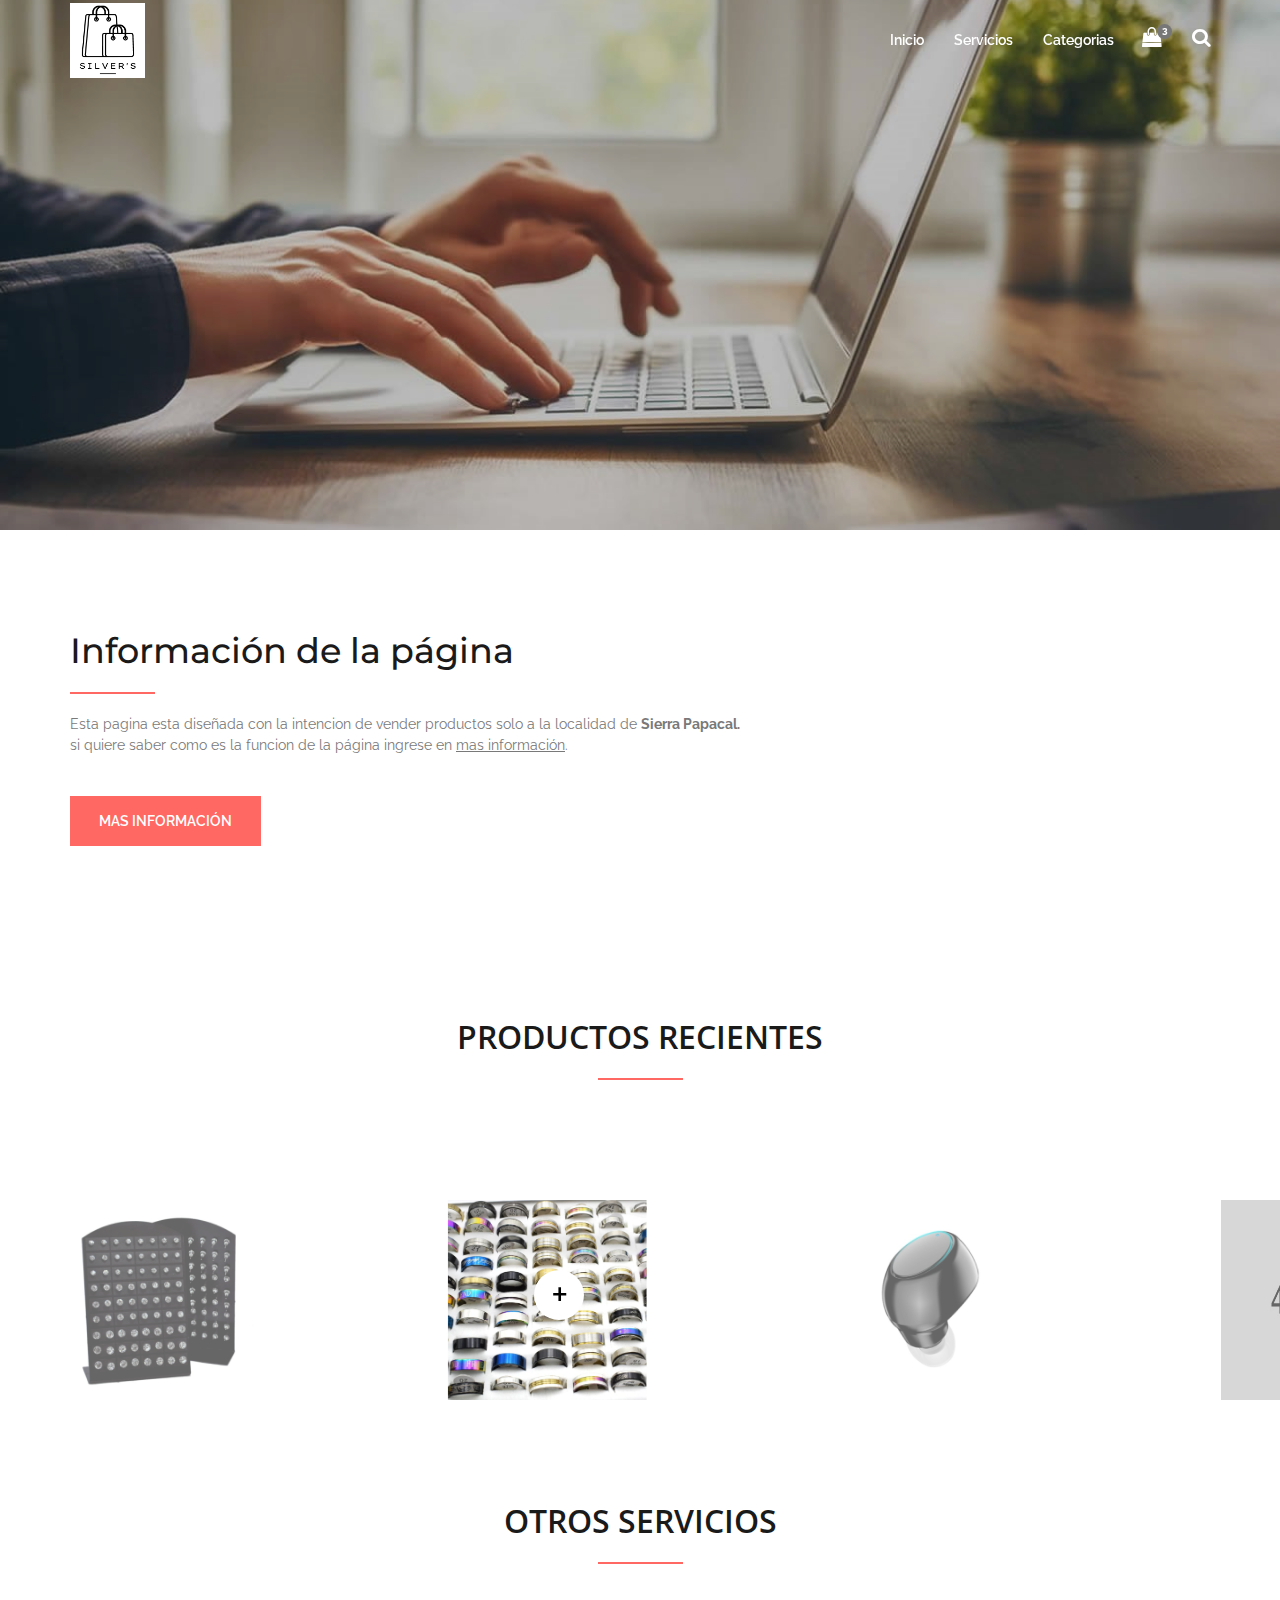
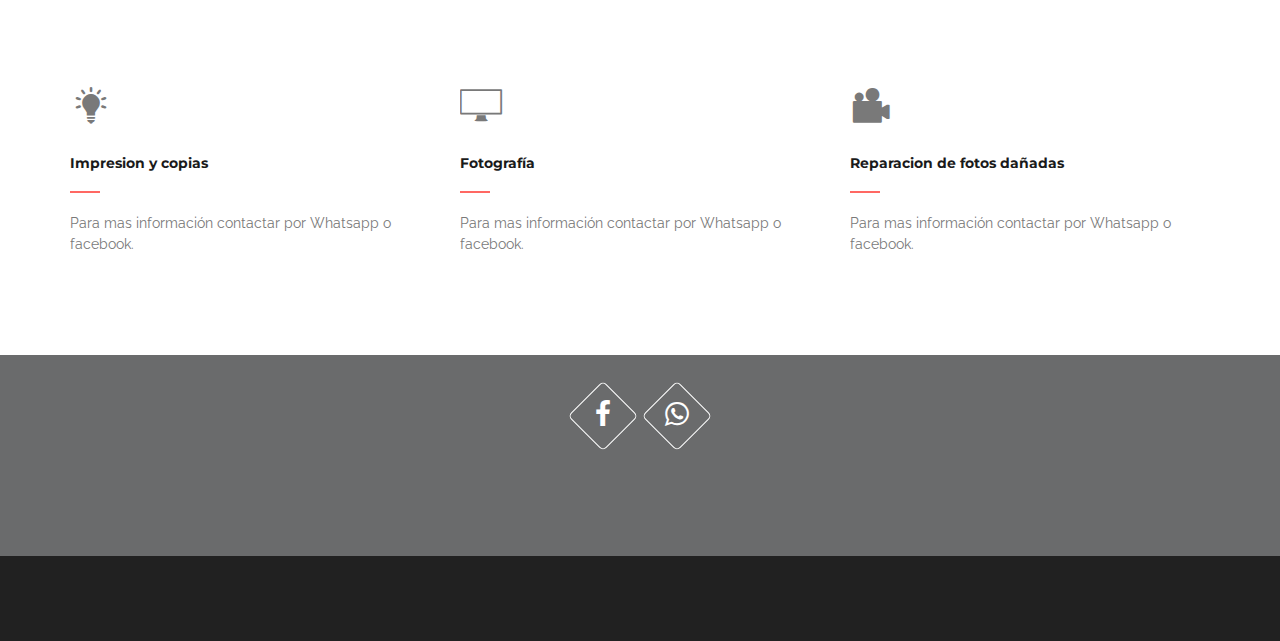
==== commit e8c5471b: "text" ====
--- a/index.html
+++ b/index.html
@@ -84,25 +84,11 @@
                                     <span class="badge">3</span>
                                 </a>
                                 <ul class="dropdown-menu cart-list">
-                                    <li>
-                                        <a href="#" class="photo"><img src="assets/images/thumb01.jpg" class="cart-thumb" alt="" /></a>
-                                        <h6><a href="#">Delica omtantur </a></h6>
-                                        <p class="m-top-10">2x - <span class="price">$99.99</span></p>
-                                    </li>
-                                    <li>
-                                        <a href="#" class="photo"><img src="assets/images/thumb01.jpg" class="cart-thumb" alt="" /></a>
-                                        <h6><a href="#">Delica omtantur </a></h6>
-                                        <p class="m-top-10">2x - <span class="price">$99.99</span></p>
-                                    </li>
-                                    <li>
-                                        <a href="#" class="photo"><img src="assets/images/thumb01.jpg" class="cart-thumb" alt="" /></a>
-                                        <h6><a href="#">Delica omtantur </a></h6>
-                                        <p class="m-top-10">2x - <span class="price">$99.99</span></p>
-                                    </li>
+                                    
                                     <!---- More List ---->
                                     <li class="total">
                                         <span class="pull-right"><strong>Total</strong>: $0.00</span>
-                                        <a href="#" class="btn btn-cart">Cart</a>
+                                        <a href="#" class="btn btn-cart">Carrito</a>
                                     </li>
                                 </ul>
                             </li>
@@ -117,7 +103,7 @@
                         <button type="button" class="navbar-toggle" data-toggle="collapse" data-target="#navbar-menu">
                             <i class="fa fa-bars"></i>
                         </button>
-                        <a class="navbar-brand" href="#brand">
+                        <a class="navbar-brand">
 
                             <img src="assets/images/SILVER'S .png" 
                             style="width: 75px;height: 75px; margin-top: -12px;" class="logo logo-display m-top-10" alt="">
@@ -133,11 +119,11 @@
                     <!-- Collect the nav links, forms, and other content for toggling -->
                     <div class="collapse navbar-collapse" id="navbar-menu">
                         <ul class="nav navbar-nav navbar-right" data-in="fadeInDown" data-out="fadeOutUp">
-                            <li><a href="#hello">Hello</a></li>                    
-                            <li><a href="#about">About</a></li>                    
-                            <li><a href="#service">Services</a></li>                    
-                            <li><a href="#portfolio">Portfolio</a></li>                    
-                            <li><a href="#pricing">Pricing</a></li>                    
+                            <li><a href="#hello">Inicio</a></li>                    
+                            <!--<li><a href="#about">Uso</a></li>-->                    
+                            <li><a href="#service">Servicios</a></li>                    
+                            <li><a href="#portfolio">Categorias</a></li>                    
+                            <!--<li><a href="#pricing">Pricing</a></li>                    
                             <li><a href="#blog">Blog</a></li>                    
                             <li><a href="#contact">Contact</a></li>  
                         </ul>
@@ -181,7 +167,8 @@
                 <div class="container">
                     <div class="row">
                         <div class="main_home">
-
+                            <div> <a class="titulo store" style="margin: 26%;font-size: 400%;">
+                                Silver's</a></div>
                         </div>
                     </div><!--End off row-->
                 </div><!--End off container -->
@@ -195,19 +182,12 @@
                         <div class="main_about">
                             <div class="col-md-12">
                                 <div class="about_content">
-                                    <h2>Sobre el uso de la página</h2>
+                                    <h2>Información de la página</h2>
                                     <div class="separator_left"></div>
 
-                                    <p>Lorem ipsum dolor sit amet, consectetuer adipiscing elit, 
-                                        sed diam nonummy nibh euismod tincidunt ut laoreet dolore 
-                                        magna aliquam erat volutpat. Ut wisi enim ad minim veniam, 
-                                        quis nostrud exerci tation ullamcorper suscipit lobortis 
-                                        nisl ut aliquip ex ea commodo consequat. Lorem ipsum dolor
-                                        sit amet, consectetuer adipiscing elit, sed diam nonummy nibh
-                                        euismod tincidunt ut laoreet dolore magna aliquam erat volutpat.
-                                        Ut wisi enim ad minim veniam, quis nostrud exerci tation 
-                                        ullamcorper suscipit lobortis nisl ut aliquip 
-                                        ex ea commodo consequat. </p>
+                                    <p>Esta pagina esta diseñada con la intencion de vender productos solo
+                                        a la localidad de <b>Sierra Papacal.</b><br> si quiere saber como 
+                                        es la funcion de la página ingrese en <u>mas información</u>. </p>
 
                                     <div class="about_btns m-top-40">
                                         <a href="" class="btn btn-primary">Mas información</a>
@@ -330,11 +310,8 @@
                     <div class="main_featured m-top-100">
                         <div class="col-sm-12">
                             <div class="head_title text-center">
-                                <h2>Productos recientes</h2>
+                                <h2>PRODUCTOS RECIENTES</h2>
                                 <div class="separator_auto"></div>
-                                <p>Lorem ipsum dolor sit amet, consectetuer adipiscing elit, 
-                                    sed diam nonummy nibh euismod nostrud exerci tation ullamcorper 
-                                    suscipit lobortis nisl ut aliquip ex ea commodo consequat. </p>
                             </div>
                         </div>
                     </div>
@@ -344,31 +321,31 @@
 
             <div class="featured_slider">
                 <div>
-                    <div class="featured_img" style="width: 220px;height: 220px;">
+                    <div class="featured_img" style="width: 200px;height: 200px;">
                         <img src="assets/images/fprojects/1.jpg" alt="" />
                         <a href="assets/images/fprojects/1.jpg" class="popup-img"></a>
                     </div>
                 </div>
                 <div>
-                    <div class="featured_img" style="width: 220px;height: 220px;">
+                    <div class="featured_img" style="width: 200px;height: 200px;">
                         <img src="assets/images/fprojects/2.jpg" alt="" />
                         <a href="assets/images/fprojects/2.jpg" class="popup-img"></a>
                     </div>
                 </div>
                 <div>
-                    <div class="featured_img" style="width: 220px;height: 220px;">
+                    <div class="featured_img" style="width: 200px;height: 200px;">
                         <img src="assets/images/fprojects/3.jpg" alt="" />
                         <a href="assets/images/fprojects/3.jpg" class="popup-img"></a>
                     </div>
                 </div>
                 <div>
-                    <div class="featured_img" style="width: 220px;height: 220px;">
+                    <div class="featured_img" style="width: 200px;height: 200px;">
                         <img src="assets/images/fprojects/4.jpg" alt="" />
                         <a href="assets/images/fprojects/4.jpg" class="popup-img"></a>
                     </div>
                 </div>
                 <div>
-                    <div class="featured_img" style="width: 220px;height: 220px;">
+                    <div class="featured_img" style="width: 200px;height: 200px;">
                         <img src="assets/images/fprojects/5.jpg" alt="" />
                         <a href="assets/images/fprojects/5.jpg" class="popup-img"></a>
                     </div>
@@ -384,42 +361,33 @@
                         <div class="main_service roomy-100">
                             <div class="col-md-8 col-md-offset-2 col-sm-10 col-sm-offset-1">
                                 <div class="head_title text-center">
-                                    <h2>OUR SERVICES</h2>
+                                    <h2>OTROS SERVICIOS</h2>
                                     <div class="separator_auto"></div>
-                                    <p>Lorem ipsum dolor sit amet, consectetuer adipiscing elit, 
-                                        sed diam nonummy nibh euismod nostrud exerci tation ullamcorper 
-                                        suscipit lobortis nisl ut aliquip ex ea commodo consequat. </p>
                                 </div>
                             </div>
 
                             <div class="col-md-4">
                                 <div class="service_item">
                                     <i class="icofont icofont-light-bulb"></i>
-                                    <h6 class="m-top-30">BRANDING</h6>
+                                    <h6 class="m-top-30"><b>Impresion y copias</b></h6>
                                     <div class="separator_small"></div>
-                                    <p>Lorem ipsum dolor sit amet, consectetuer adipiscing elit, 
-                                        sed diam nonummy nibh euismod tincidunt ut laoreet dolore 
-                                        magna aliquam erat volutpat. </p>
+                                    <p>Para mas información contactar por Whatsapp o facebook. </p>
                                 </div>
                             </div>
                             <div class="col-md-4">
                                 <div class="service_item">
                                     <i class="icofont icofont-imac"></i>
-                                    <h6 class="m-top-30">BRANDING</h6>
+                                    <h6 class="m-top-30"><b>Fotografía</b></h6>
                                     <div class="separator_small"></div>
-                                    <p>Lorem ipsum dolor sit amet, consectetuer adipiscing elit, 
-                                        sed diam nonummy nibh euismod tincidunt ut laoreet dolore 
-                                        magna aliquam erat volutpat. </p>
+                                    <p>Para mas información contactar por Whatsapp o facebook. </p>
                                 </div>
                             </div>
                             <div class="col-md-4">
                                 <div class="service_item">
                                     <i class="icofont icofont-video"></i>
-                                    <h6 class="m-top-30">BRANDING</h6>
+                                    <h6 class="m-top-30"><b>Reparacion de fotos dañadas</b></h6>
                                     <div class="separator_small"></div>
-                                    <p>Lorem ipsum dolor sit amet, consectetuer adipiscing elit, 
-                                        sed diam nonummy nibh euismod tincidunt ut laoreet dolore 
-                                        magna aliquam erat volutpat. </p>
+                                    <p>Para mas información contactar por Whatsapp o facebook. </p>
                                 </div>
                             </div>
                         </div>
@@ -643,8 +611,8 @@
                             </div>
                         </div>
                     </div><!--End off row-->
-                </div><!--End off container -->
-            </section> <!--End off Skill section -->
+              <!--  </div><!--End off container -->
+           <!-- </section> <!--End off Skill section -->
 
 
 
@@ -653,11 +621,11 @@
                 <div class="overlay"></div>
                 <div class="container">
                     <div class="row">
-                        <div class="main_testimonial roomy-100">
-                            <div class="head_title text-center">
+                        <!--<div class="main_testimonial roomy-100">
+                           <!-- <div class="head_title text-center">
                                 <h2 class="text-white">OUR TESTIMONIALS</h2>
                             </div>
-                            <div class="testimonial_slid text-center">
+                           <!-- <div class="testimonial_slid text-center">
                                 <div class="testimonial_item">
                                     <div class="col-sm-10 col-sm-offset-1">
                                         <p class="text-white">Lorem ipsum dolor sit amet, consectetuer adipiscing elit, sed diam nonummy 
@@ -665,7 +633,7 @@
                                             Ut wisi enim ad minim veniam, quis nostrud exerci tation ullamcorper 
                                             suscipit lobortis nisl ut aliquip ex ea commodo consequat. </p>
 
-                                        <div class="test_authour m-top-30">
+                                      <!--  <div class="test_authour m-top-30">
                                             <h6 class="text-white m-bottom-20">JOHN DOE - THEMEFOREST USER</h6>
                                             <i class="fa fa-star"></i>
                                             <i class="fa fa-star"></i>
@@ -676,13 +644,30 @@
                                     </div>
                                 </div>
                                 <div class="testimonial_item">
+                                    <div class="col-sm-10 col-sm-offset-1">
+                                      <!--  <p class="text-white">Lorem ipsum dolor sit amet, consectetuer adipiscing elit, sed diam nonummy 
+                                            nibh euismod tincidunt ut laoreet dolore magna aliquam erat volutpat. 
+                                            Ut wisi enim ad minim veniam, quis nostrud exerci tation ullamcorper 
+                                            suscipit lobortis nisl ut aliquip ex ea commodo consequat. </p>
+
+                                       <!-- <div class="test_authour m-top-30">
+                                            <h6 class="text-white m-bottom-20">JOHN DOE - THEMEFOREST USER</h6>
+                                            <i class="fa fa-star"></i>
+                                            <i class="fa fa-star"></i>
+                                            <i class="fa fa-star"></i>
+                                            <i class="fa fa-star"></i>
+                                            <i class="fa fa-star"></i>
+                                        </div>
+                                    </div>
+                                </div>
+                                <!--<div class="testimonial_item">
                                     <div class="col-sm-10 col-sm-offset-1">
                                         <p class="text-white">Lorem ipsum dolor sit amet, consectetuer adipiscing elit, sed diam nonummy 
                                             nibh euismod tincidunt ut laoreet dolore magna aliquam erat volutpat. 
                                             Ut wisi enim ad minim veniam, quis nostrud exerci tation ullamcorper 
                                             suscipit lobortis nisl ut aliquip ex ea commodo consequat. </p>
 
-                                        <div class="test_authour m-top-30">
+                                       <!-- <div class="test_authour m-top-30">
                                             <h6 class="text-white m-bottom-20">JOHN DOE - THEMEFOREST USER</h6>
                                             <i class="fa fa-star"></i>
                                             <i class="fa fa-star"></i>
@@ -692,31 +677,14 @@
                                         </div>
                                     </div>
                                 </div>
-                                <div class="testimonial_item">
+                                <!--<div class="testimonial_item">
                                     <div class="col-sm-10 col-sm-offset-1">
                                         <p class="text-white">Lorem ipsum dolor sit amet, consectetuer adipiscing elit, sed diam nonummy 
                                             nibh euismod tincidunt ut laoreet dolore magna aliquam erat volutpat. 
                                             Ut wisi enim ad minim veniam, quis nostrud exerci tation ullamcorper 
                                             suscipit lobortis nisl ut aliquip ex ea commodo consequat. </p>
 
-                                        <div class="test_authour m-top-30">
-                                            <h6 class="text-white m-bottom-20">JOHN DOE - THEMEFOREST USER</h6>
-                                            <i class="fa fa-star"></i>
-                                            <i class="fa fa-star"></i>
-                                            <i class="fa fa-star"></i>
-                                            <i class="fa fa-star"></i>
-                                            <i class="fa fa-star"></i>
-                                        </div>
-                                    </div>
-                                </div>
-                                <div class="testimonial_item">
-                                    <div class="col-sm-10 col-sm-offset-1">
-                                        <p class="text-white">Lorem ipsum dolor sit amet, consectetuer adipiscing elit, sed diam nonummy 
-                                            nibh euismod tincidunt ut laoreet dolore magna aliquam erat volutpat. 
-                                            Ut wisi enim ad minim veniam, quis nostrud exerci tation ullamcorper 
-                                            suscipit lobortis nisl ut aliquip ex ea commodo consequat. </p>
-
-                                        <div class="test_authour m-top-30">
+                                        <!--<div class="test_authour m-top-30">
                                             <h6 class="text-white m-bottom-20">JOHN DOE - THEMEFOREST USER</h6>
                                             <i class="fa fa-star"></i>
                                             <i class="fa fa-star"></i>
@@ -976,11 +944,11 @@
                             <div class="col-md-12">
                               <div>
                                 <div class="social-btn-container">
-                                  <span class="social-btn-box"> <a href="https://plus.google.com/116499013539302933204" class="google-plus-btn"><i class="fa fa-google-plus"></i></a> </span><!-- /.social-btn-box --> 
-                                  <span class="social-btn-box"> <a href="https://www.facebook.com/Valeron-design-studio-245216518822368/" class="facebook-btn"><i class="fa fa-facebook"></i></a> </span><!-- /.social-btn-box --> 
-                                  <span class="social-btn-box"> <a href="https://twitter.com/ds_valeron" class="twitter-btn"><i class="fa fa-twitter"></i></a> </span><!-- /.social-btn-box --> 
-                                  <span class="social-btn-box"> <a href="https://hr.linkedin.com/in/valeron-design-studio-37021a37" class="linkedin-btn"><i class="fa fa-linkedin"></i></a> </span><!-- /.social-btn-box --> 
-                                  <span class="social-btn-box"> <a href="#" class="youtube-btn"><i class="fa fa-youtube"></i></a> </span><!-- /.social-btn-box --> 
+                                 <!-- <span class="social-btn-box"> <a href="https://plus.google.com/116499013539302933204" class="google-plus-btn"><i class="fa fa-google-plus"></i></a> </span><!-- /.social-btn-box --> 
+                                  <span class="social-btn-box"> <a href="https://www.facebook.com/jeremi.poloamaya/" class="facebook-btn"><i class="fa fa-facebook"></i></a> </span><!-- /.social-btn-box --> 
+                                  <span class="social-btn-box"> <a href="https://twitter.com/ds_valeron" class="twitter-btn"><i class="fa fa-whatsapp"></i></a> </span><!-- /.social-btn-box --> 
+                                 <!-- <span class="social-btn-box"> <a href="https://hr.linkedin.com/in/valeron-design-studio-37021a37" class="linkedin-btn"><i class="fa fa-linkedin"></i></a> </span><!-- /.social-btn-box --> 
+                                 <!-- <span class="social-btn-box"> <a href="#" class="youtube-btn"><i class="fa fa-youtube"></i></a> </span><!-- /.social-btn-box --> 
                                 </div>
                                 </div>
                             </div>
@@ -991,7 +959,7 @@
 
 
             <!-- scroll up-->
-            <div class="scrollup">
+           <!-- <div class="scrollup">
                 <a href="#"><i class="fa fa-chevron-up"></i></a>
             </div><!-- End off scroll up -->
 
@@ -1000,18 +968,13 @@
                 <div class="container">
                     <div class="row">
                         <div class="main_footer text-center p-top-40 p-bottom-30">
-                            <p class="wow fadeInRight" data-wow-duration="1s">
-                                Made with 
-                                <i class="fa fa-heart"></i>
-                                by 
-                                <a target="_blank" href="http://bootstrapthemes.co">Bootstrap Themes</a> 
-                                2016. All Rights Reserved
+                            <p class="wow fadeInRight" data-wow-duration="1s" style="color: white;">
+                                Silver's 2022. Todos los derechos reservados
                             </p>
                         </div>
                     </div>
                 </div>
             </footer>
-        </div>
 
             <!-- JS includes -->
 
--- a/assets/css/style.css
+++ b/assets/css/style.css
@@ -1212,22 +1212,8 @@
     display: none;
 }
 .featured_slider{ 
-    text-align: center;
-    
-    animation: cambio 30s infinite;
-    animation-timing-function: ease;
-}
-@keyframes cambio {
-    0% {margin-left: 0;}
-    20% {margin-left: 0;}
-    
-    25% {margin-left: -100%;}
-    45% {margin-left: -100%;}
-  
-    50% {margin-left: -200%;}
-    70% {margin-left: -200%;}
-  
-  }
+    text-align: center;   
+}
 
 .featured_img img{
     width:100%;
@@ -1822,7 +1808,7 @@
   }
   
   .social-btn-box .twitter-btn:hover {
-    background: #55ACEE;
+    background: #43ce81;
     color: #fff;
   }
   
@@ -1856,7 +1842,6 @@
       font: 0 4em/1 "Oswald", sans-serif;
   	letter-spacing: 0;
   	padding: .25em 0 .325em;
-	  display: block;
 	  margin: 0 auto;
   	text-shadow: 0 0 80px rgba(255,255,255,.5);
 
@@ -1877,3 +1862,7 @@
 	  -webkit-backface-visibility: hidden;
 
   }
+
+  .fa {
+      font-size: 140%;
+  }
--- a/assets/css/responsive.css
+++ b/assets/css/responsive.css
@@ -21,7 +21,7 @@
 
 
 /* Portrait tablets and small desktops */
-@media (max-width: 991px) {
+@media (max-width: 1991px) {
 
     .sm-text-center{
         text-align: center !important;
@@ -40,6 +40,9 @@
     }
     .sm-m-top-50{
         margin-top:50px;
+    }
+    .store {
+        display: none;
     }
 
 
@@ -102,6 +105,9 @@
         height: auto;
         
     }
+    .store {
+        display: block;
+    }
 
 }
 
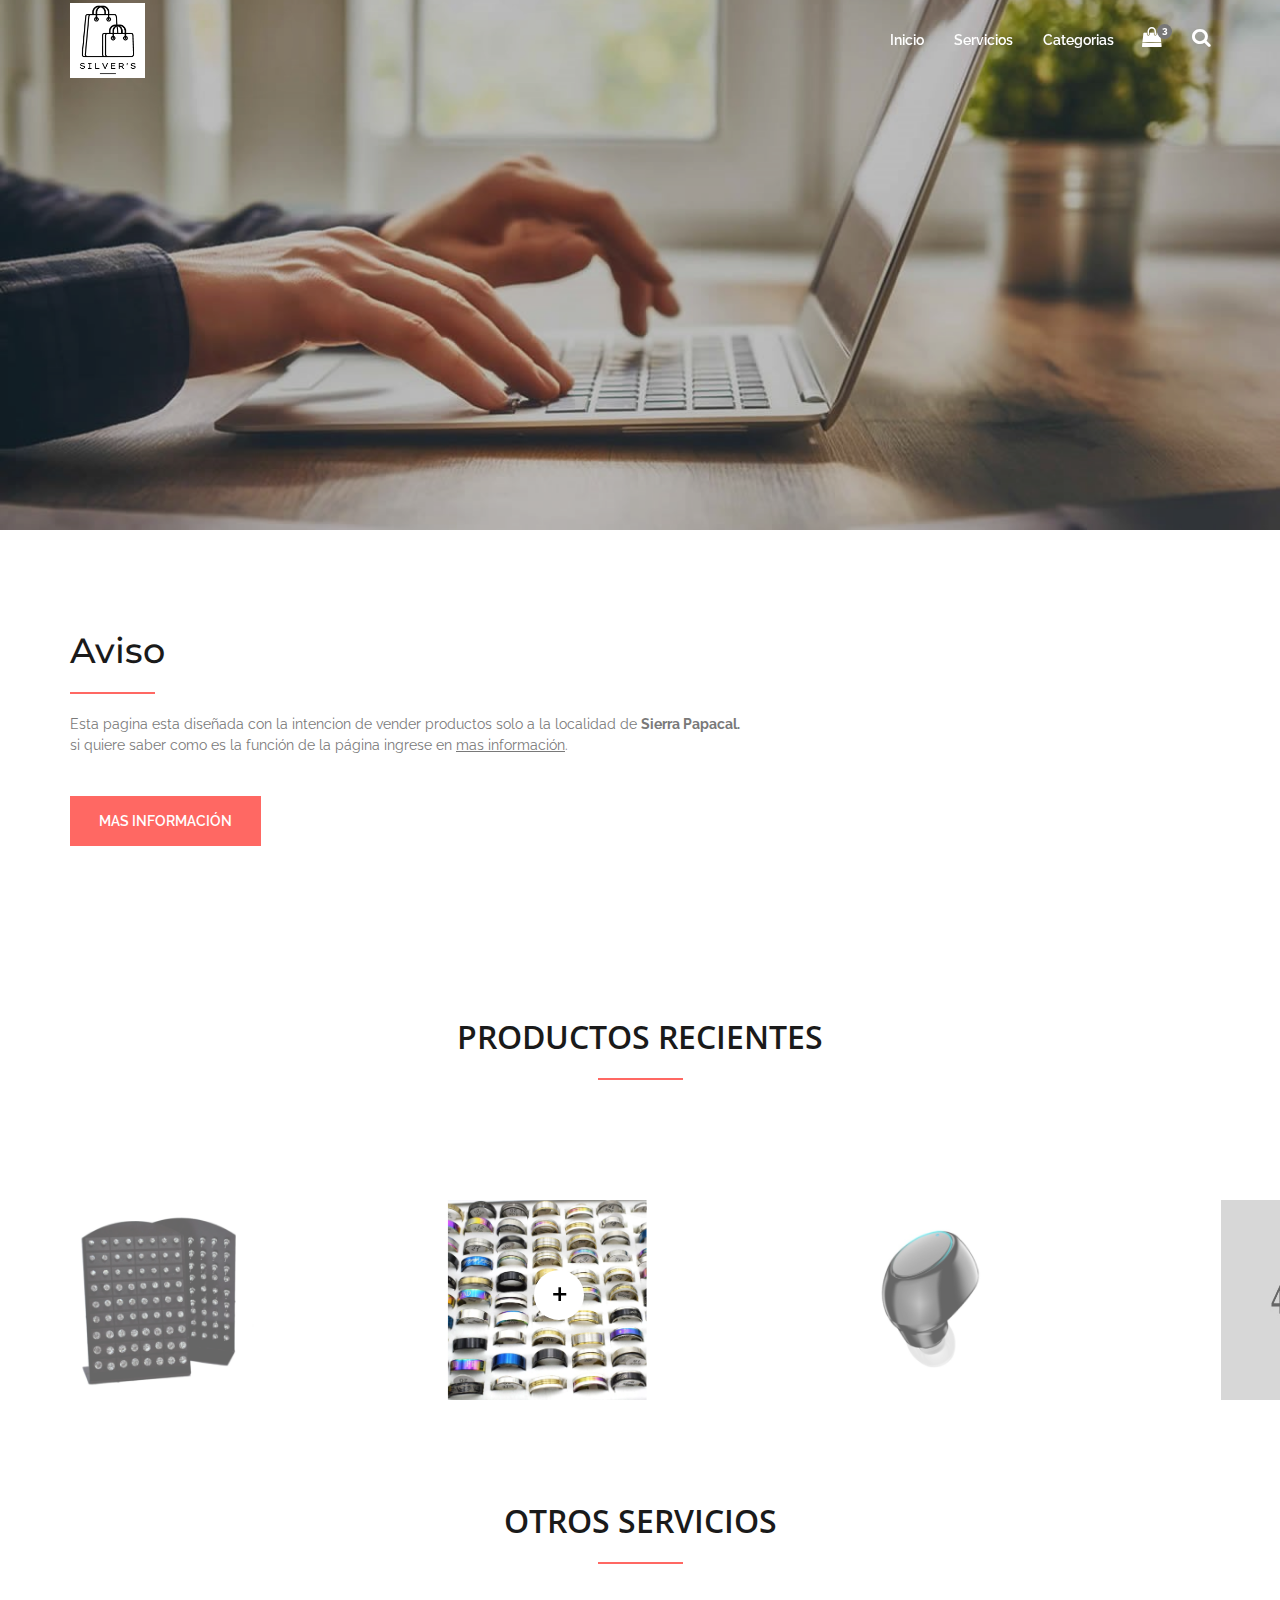
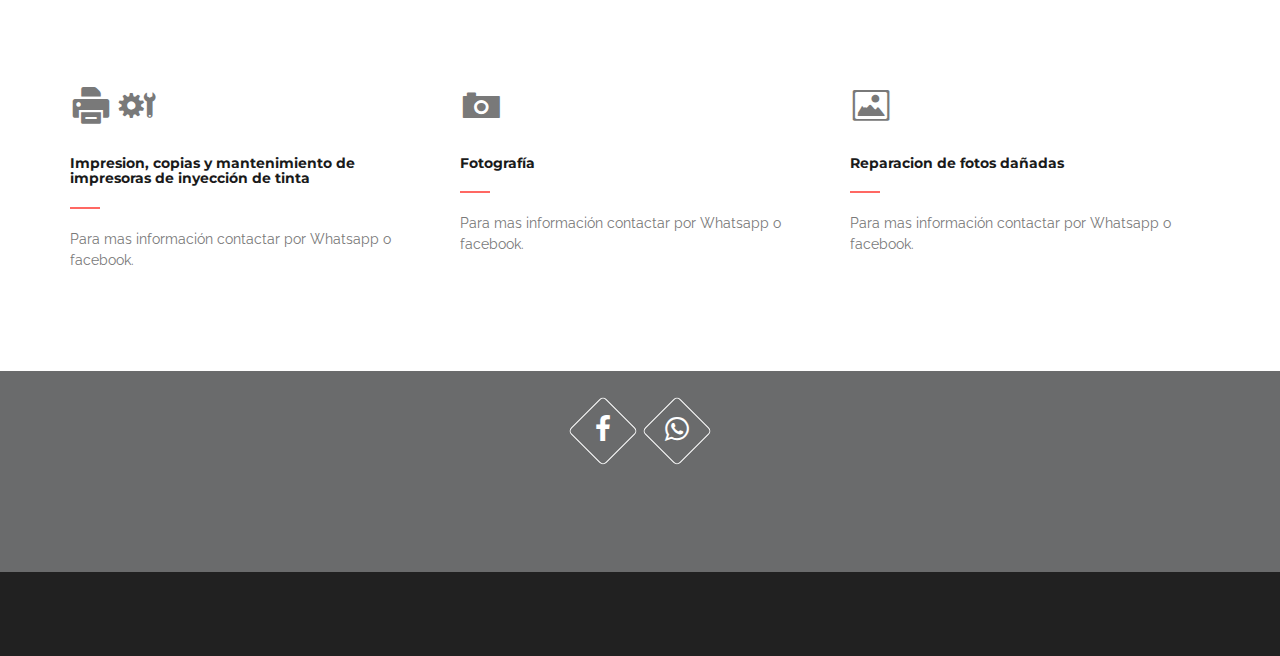
==== commit 0d0b57ed: "new pages" ====
--- a/index.html
+++ b/index.html
@@ -182,15 +182,15 @@
                         <div class="main_about">
                             <div class="col-md-12">
                                 <div class="about_content">
-                                    <h2>Información de la página</h2>
+                                    <h2>Aviso</h2>
                                     <div class="separator_left"></div>
 
                                     <p>Esta pagina esta diseñada con la intencion de vender productos solo
                                         a la localidad de <b>Sierra Papacal.</b><br> si quiere saber como 
-                                        es la funcion de la página ingrese en <u>mas información</u>. </p>
+                                        es la función de la página ingrese en <u>mas información</u>. </p>
 
                                     <div class="about_btns m-top-40">
-                                        <a href="" class="btn btn-primary">Mas información</a>
+                                        <a href="information.html" class="btn btn-primary">Mas información</a>
                                     </div>
                                 </div>
                             </div>
@@ -368,15 +368,16 @@
 
                             <div class="col-md-4">
                                 <div class="service_item">
-                                    <i class="icofont icofont-light-bulb"></i>
-                                    <h6 class="m-top-30"><b>Impresion y copias</b></h6>
+                                    <i class="icofont icofont-print"></i>
+                                    <i class="icofont icofont-tools"></i>
+                                    <h6 class="m-top-30"><b>Impresion, copias y mantenimiento de impresoras de inyección de tinta</b></h6>
                                     <div class="separator_small"></div>
                                     <p>Para mas información contactar por Whatsapp o facebook. </p>
                                 </div>
                             </div>
                             <div class="col-md-4">
                                 <div class="service_item">
-                                    <i class="icofont icofont-imac"></i>
+                                    <i class="icofont icofont-camera-alt"></i>
                                     <h6 class="m-top-30"><b>Fotografía</b></h6>
                                     <div class="separator_small"></div>
                                     <p>Para mas información contactar por Whatsapp o facebook. </p>
@@ -384,7 +385,7 @@
                             </div>
                             <div class="col-md-4">
                                 <div class="service_item">
-                                    <i class="icofont icofont-video"></i>
+                                    <i class="icofont icofont-image"></i>
                                     <h6 class="m-top-30"><b>Reparacion de fotos dañadas</b></h6>
                                     <div class="separator_small"></div>
                                     <p>Para mas información contactar por Whatsapp o facebook. </p>
@@ -945,7 +946,7 @@
                               <div>
                                 <div class="social-btn-container">
                                  <!-- <span class="social-btn-box"> <a href="https://plus.google.com/116499013539302933204" class="google-plus-btn"><i class="fa fa-google-plus"></i></a> </span><!-- /.social-btn-box --> 
-                                  <span class="social-btn-box"> <a href="https://www.facebook.com/jeremi.poloamaya/" class="facebook-btn"><i class="fa fa-facebook"></i></a> </span><!-- /.social-btn-box --> 
+                                  <span class="social-btn-box"> <a href="https://www.facebook.com/Silvers-106724711840234" class="facebook-btn"><i class="fa fa-facebook"></i></a> </span><!-- /.social-btn-box --> 
                                   <span class="social-btn-box"> <a href="https://twitter.com/ds_valeron" class="twitter-btn"><i class="fa fa-whatsapp"></i></a> </span><!-- /.social-btn-box --> 
                                  <!-- <span class="social-btn-box"> <a href="https://hr.linkedin.com/in/valeron-design-studio-37021a37" class="linkedin-btn"><i class="fa fa-linkedin"></i></a> </span><!-- /.social-btn-box --> 
                                  <!-- <span class="social-btn-box"> <a href="#" class="youtube-btn"><i class="fa fa-youtube"></i></a> </span><!-- /.social-btn-box --> 
--- a/assets/css/responsive.css
+++ b/assets/css/responsive.css
@@ -108,6 +108,12 @@
     .store {
         display: block;
     }
+    .main_home{
+        overflow: hidden;
+        padding-top: 50px;
+        padding-bottom: 0px;
+        position: relative;
+        z-index: 1;
 
 }
 
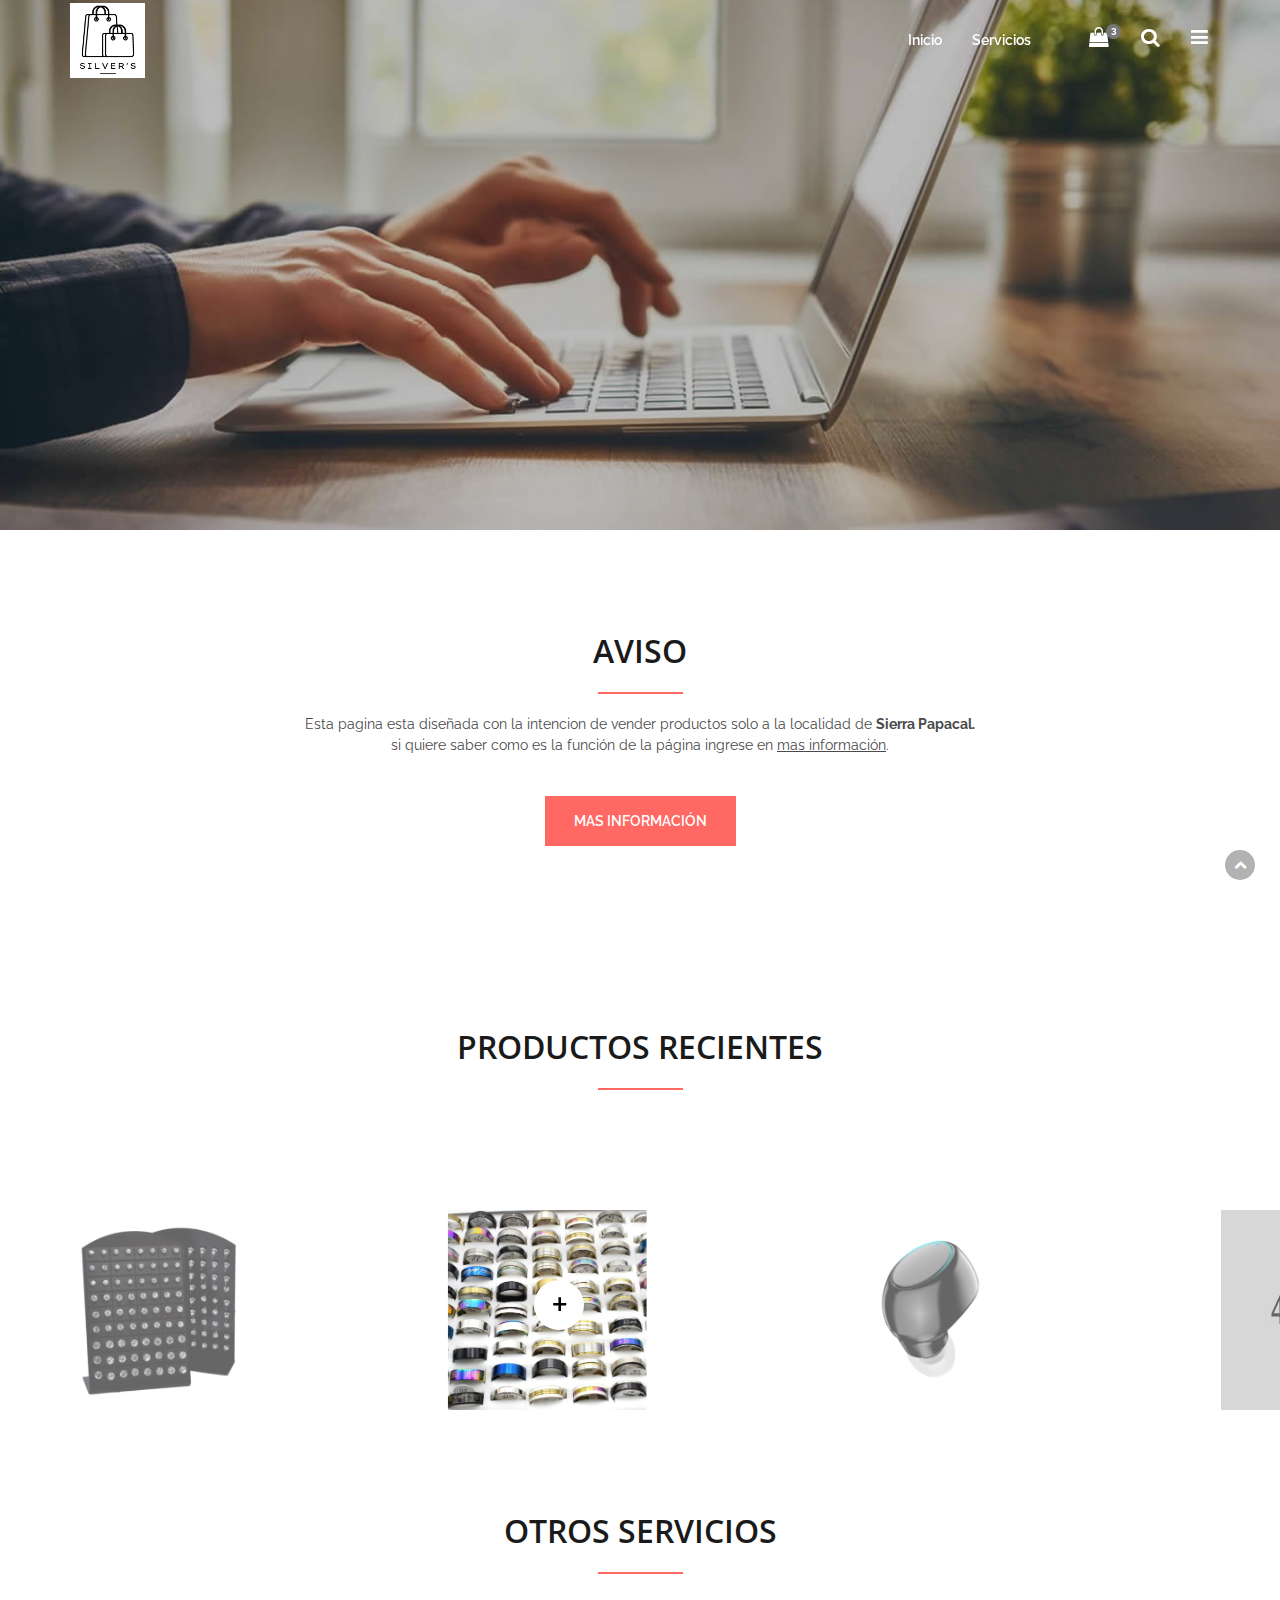
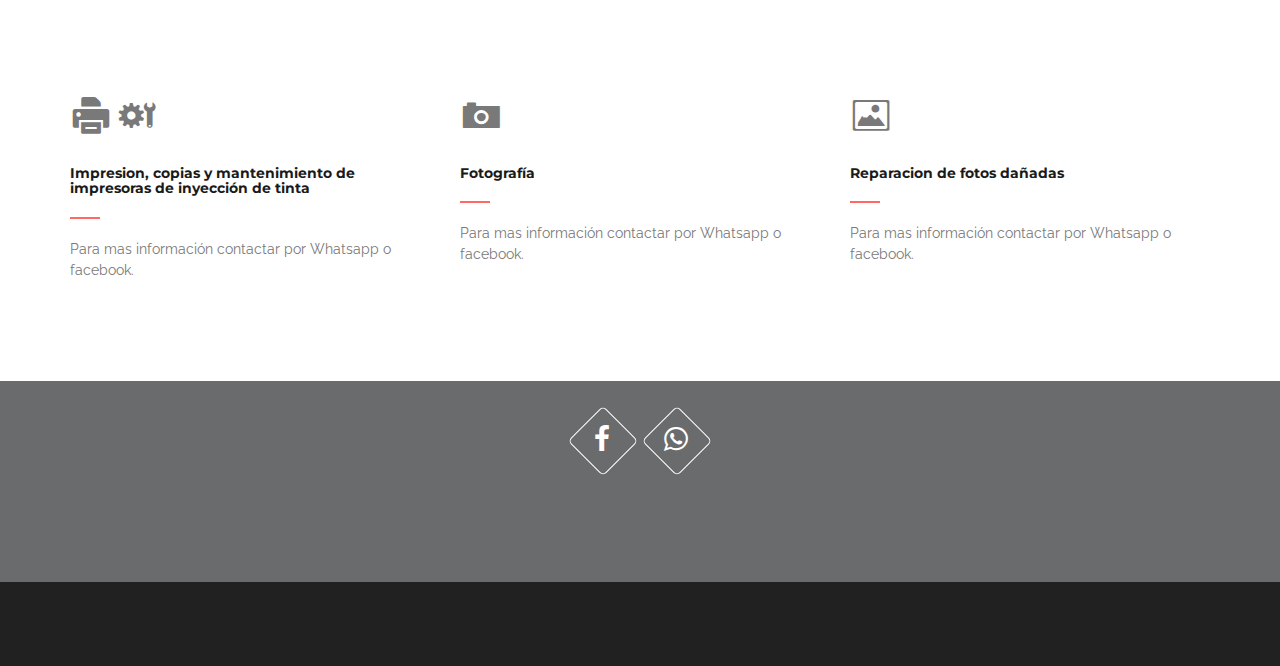
==== commit 51ad5c66: "category" ====
--- a/index.html
+++ b/index.html
@@ -57,7 +57,7 @@
         </div><!--End off Preloader -->
 
 
-        <div class="culmn">
+        
             <!--Home page style-->
 
 
@@ -93,19 +93,19 @@
                                 </ul>
                             </li>
                             <li class="search"><a href="#"><i class="fa fa-search"></i></a></li>
-                            <!-- <li class="side-menu"><a href="#"><i class="fa fa-bars"></i></a></li>-->
+                             <li class="side-menu"><a href="#"><i class="fa fa-bars"></i></a></li>
                         </ul>
                     </div>        
                     <!-- End Atribute Navigation -->
 
                     <!-- Start Header Navigation -->
-                    <div class="navbar-header">
-                        <button type="button" class="navbar-toggle" data-toggle="collapse" data-target="#navbar-menu">
-                            <i class="fa fa-bars"></i>
-                        </button>
+                    
+                       <!-- <button type="button" class="navbar-toggle" data-toggle="collapse" data-target="#navbar-menu">
+                            <i class="fa fa-bars menu3"></i>
+                        </button>-->
                         <a class="navbar-brand">
 
-                            <img src="assets/images/SILVER'S .png" 
+                            <img src="assets/images/SILVER'S .png"
                             style="width: 75px;height: 75px; margin-top: -12px;" class="logo logo-display m-top-10" alt="">
                             <img src="assets/images/SILVER'S .png"
                             style="width: 75px;height: 75px; margin-top: -12px;" class="logo logo-scrolled" alt="">
@@ -113,7 +113,7 @@
                         </a>
                         <h1 class="titulo">
                             Silver's online store</h1>
-                    </div>
+                    
                     <!-- End Header Navigation -->
 
                     <!-- Collect the nav links, forms, and other content for toggling -->
@@ -122,10 +122,10 @@
                             <li><a href="#hello">Inicio</a></li>                    
                             <!--<li><a href="#about">Uso</a></li>-->                    
                             <li><a href="#service">Servicios</a></li>                    
-                            <li><a href="#portfolio">Categorias</a></li>                    
+                            <li><a href="#portfolio"></a></li>                    
                             <!--<li><a href="#pricing">Pricing</a></li>                    
                             <li><a href="#blog">Blog</a></li>                    
-                            <li><a href="#contact">Contact</a></li>  
+                            <li><a href="#contact">Contact</a></li>-->  
                         </ul>
                     </div><!-- /.navbar-collapse -->
                 </div>  
@@ -134,26 +134,22 @@
                 <!-- Start Side Menu -->
                 <div class="side">
                     <a href="#" class="close-side"><i class="fa fa-times"></i></a>
-                    <div class="widget">
+                    <!--<div class="widget">
                         <h6 class="title">Custom Pages</h6>
                         <ul class="link">
-                            <li><a href="#">About</a></li>
-                            <li><a href="#">Services</a></li>
-                            <li><a href="#">Blog</a></li>
-                            <li><a href="#">Portfolio</a></li>
-                            <li><a href="#">Contact</a></li>
+                            <li><a href="#">Inicio</a></li>
+                            <li><a href="#service">Services</a></li>
+                            <li><a href="#"></a></li>
+                        </ul>
+                    </div>-->
+                    <div class="widget menu2">
+                        <h6 class="title">Categorías</h6>
+                        <ul class="link">
+                            <li><a href="#">Electronica</a></li>
+                            <li><a href="#">Joyeria</a></li>
+                            <li><a href="#">Bisuteria</a></li>
                         </ul>
                     </div>
-                    <div class="widget">
-                        <h6 class="title">Additional Links</h6>
-                        <ul class="link">
-                            <li><a href="#">Retina Homepage</a></li>
-                            <li><a href="#">New Page Examples</a></li>
-                            <li><a href="#">Parallax Sections</a></li>
-                            <li><a href="#">Shortcode Central</a></li>
-                            <li><a href="#">Ultimate Font Collection</a></li>
-                        </ul>
-                    </div>
                 </div>
                 <!-- End Side Menu -->
 
@@ -167,7 +163,7 @@
                 <div class="container">
                     <div class="row">
                         <div class="main_home">
-                            <div> <a class="titulo store" style="margin: 26%;font-size: 400%;">
+                            <div> <a class="store">
                                 Silver's</a></div>
                         </div>
                     </div><!--End off row-->
@@ -181,9 +177,9 @@
                     <div class="row">
                         <div class="main_about">
                             <div class="col-md-12">
-                                <div class="about_content">
-                                    <h2>Aviso</h2>
-                                    <div class="separator_left"></div>
+                                <div class="about_content col-md-8 col-md-offset-2 head_title text-center">
+                                    <h2>AVISO</h2>
+                                    <div class="separator_auto "></div>
 
                                     <p>Esta pagina esta diseñada con la intencion de vender productos solo
                                         a la localidad de <b>Sierra Papacal.</b><br> si quiere saber como 
@@ -236,7 +232,7 @@
                                  <!--   </div>
                              <!--   </div>
                           <!--  </div>
-                      <!--  </div>
+                        </div>-->
                    <!--</div><!--End off row
                 </div><!--End off container 
                 <br />
@@ -287,7 +283,7 @@
                                         sed diaim nonummy nibsih euismod tincidiunt laorieet doloire
                                         magna diam aliquafm erat voluitpati. </p>
                                 </div>
-                            </div>
+                            </div>-->
                         </div>
                     </div><!--End off row-->
                 </div><!--End off container -->
@@ -307,7 +303,7 @@
 
             <div class="container">
                 <div class="row">
-                    <div class="main_featured m-top-100">
+                    <div class="main_featured m-top-10">
                         <div class="col-sm-12">
                             <div class="head_title text-center">
                                 <h2>PRODUCTOS RECIENTES</h2>
@@ -695,10 +691,10 @@
                                         </div>
                                     </div>
                                 </div>
-                            </div>
+                            </div>-->
                         </div>
                     </div><!--End off row-->
-                </div><!--End off container -->
+                <!--</div><!--End off container -->
             </section> <!--End off Testimonial section -->
 
 
@@ -794,10 +790,10 @@
                                 </div>
                             </div><!-- End off col-md-4 -->
 
-                        </div>
-                    </div><!--End off row-->
-                </div><!--End off container -->
-            </section> <!--End off Pricing section -->
+                      <!--  </div>
+                    <!--</div><!--End off row-->
+                <!--</div><!--End off container -->
+           <!-- </section> <!--End off Pricing section -->
 
 
 
@@ -838,8 +834,8 @@
                             </div>
                         </div>
                     </div><!-- End off row -->
-                </div><!-- End off container -->
-            </section><!-- End off Cbrand section -->
+              <!--  </div><!-- End off container -->
+           <!-- </section><!-- End off Cbrand section -->
 
 
             <!--Subscribe section
@@ -867,8 +863,8 @@
 
                         </div>
                     </div><!--End off row -->
-                </div><!--End off container -->
-            </section><!-- End off Impress section-->
+              <!--  </div><!--End off container -->
+          <!--  </section><!-- End off Impress section-->
 
 
 
@@ -919,7 +915,7 @@
                                     </div>
                                 </div>
                             </div>
-                        </div>
+                        </div>-->
                     </div><!--End off row -->
                 </div><!--End off container -->
             </section><!-- End off Blog section-->
@@ -960,7 +956,7 @@
 
 
             <!-- scroll up-->
-           <!-- <div class="scrollup">
+            <div class="scrollup">
                 <a href="#"><i class="fa fa-chevron-up"></i></a>
             </div><!-- End off scroll up -->
 
--- a/assets/css/style.css
+++ b/assets/css/style.css
@@ -352,12 +352,12 @@
 /*
 Separator
 */
-.separator_left{
+/*.separator_left{
     width:85px;
     height:2px;
     margin:20px 0px;
     background: #ff6863;
-}
+}*/
 .separator_auto{
     width:85px;
     height:2px;
@@ -1838,7 +1838,7 @@
   }
 
   .titulo {
-      float: right;
+      float: left;
       font: 0 4em/1 "Oswald", sans-serif;
   	letter-spacing: 0;
   	padding: .25em 0 .325em;
@@ -1863,6 +1863,53 @@
 
   }
 
+  .titulo-2 {
+    float: left;
+    font: 0 4em/1 "Oswald", sans-serif;
+    letter-spacing: 0;
+    padding: .25em 0 .325em;
+    margin: 0 auto;
+    text-shadow: 0 0 80px rgba(255,255,255,.5);
+
+/* Clip Background Image */
+
+    background: url(https://i.ibb.co/RDTnNrT/animated-text-fill.png) repeat-y;
+    -webkit-background-clip: text;
+    background-clip: text;
+
+/* Animate Background Image */
+
+    -webkit-text-fill-color: transparent;
+    -webkit-animation: aitf 80s linear infinite;
+
+/* Activate hardware acceleration for smoother animations */
+
+    -webkit-transform: translate3d(0,0,0);
+    -webkit-backface-visibility: hidden;
+
+}
+
   .fa {
       font-size: 140%;
+      padding: 0px;
+      margin-right: 2px;
   }
+
+  .store {
+    margin: 26%;
+    font-size: 400%;
+    color: white;
+    letter-spacing: -2px;
+    border: 6px solid rgba(56, 108, 168, 0.562);
+    margin-top: 10rem;
+   
+  }
+
+  .menu2 {
+    font-size: 20px;
+    font-family: 'Lucida Sans';
+  }
+
+  .title {
+      font-size: 20px;
+  }
--- a/assets/css/responsive.css
+++ b/assets/css/responsive.css
@@ -86,7 +86,23 @@
         height: auto;
         
     }
-
+    .fa {
+        font-size: 140%;
+        padding: 9px;
+    }
+    .menu3 {
+        display: none;
+    }
+    
+    .scrollup:hover {
+        background: #ff6863;
+        opacity: 100;
+    }
+    
+    .scrollup i {
+        margin-top: -16px;
+        margin-left: -15px;    
+    }
 }
 
 
@@ -114,7 +130,7 @@
         padding-bottom: 0px;
         position: relative;
         z-index: 1;
-
+    }
 }
 
 
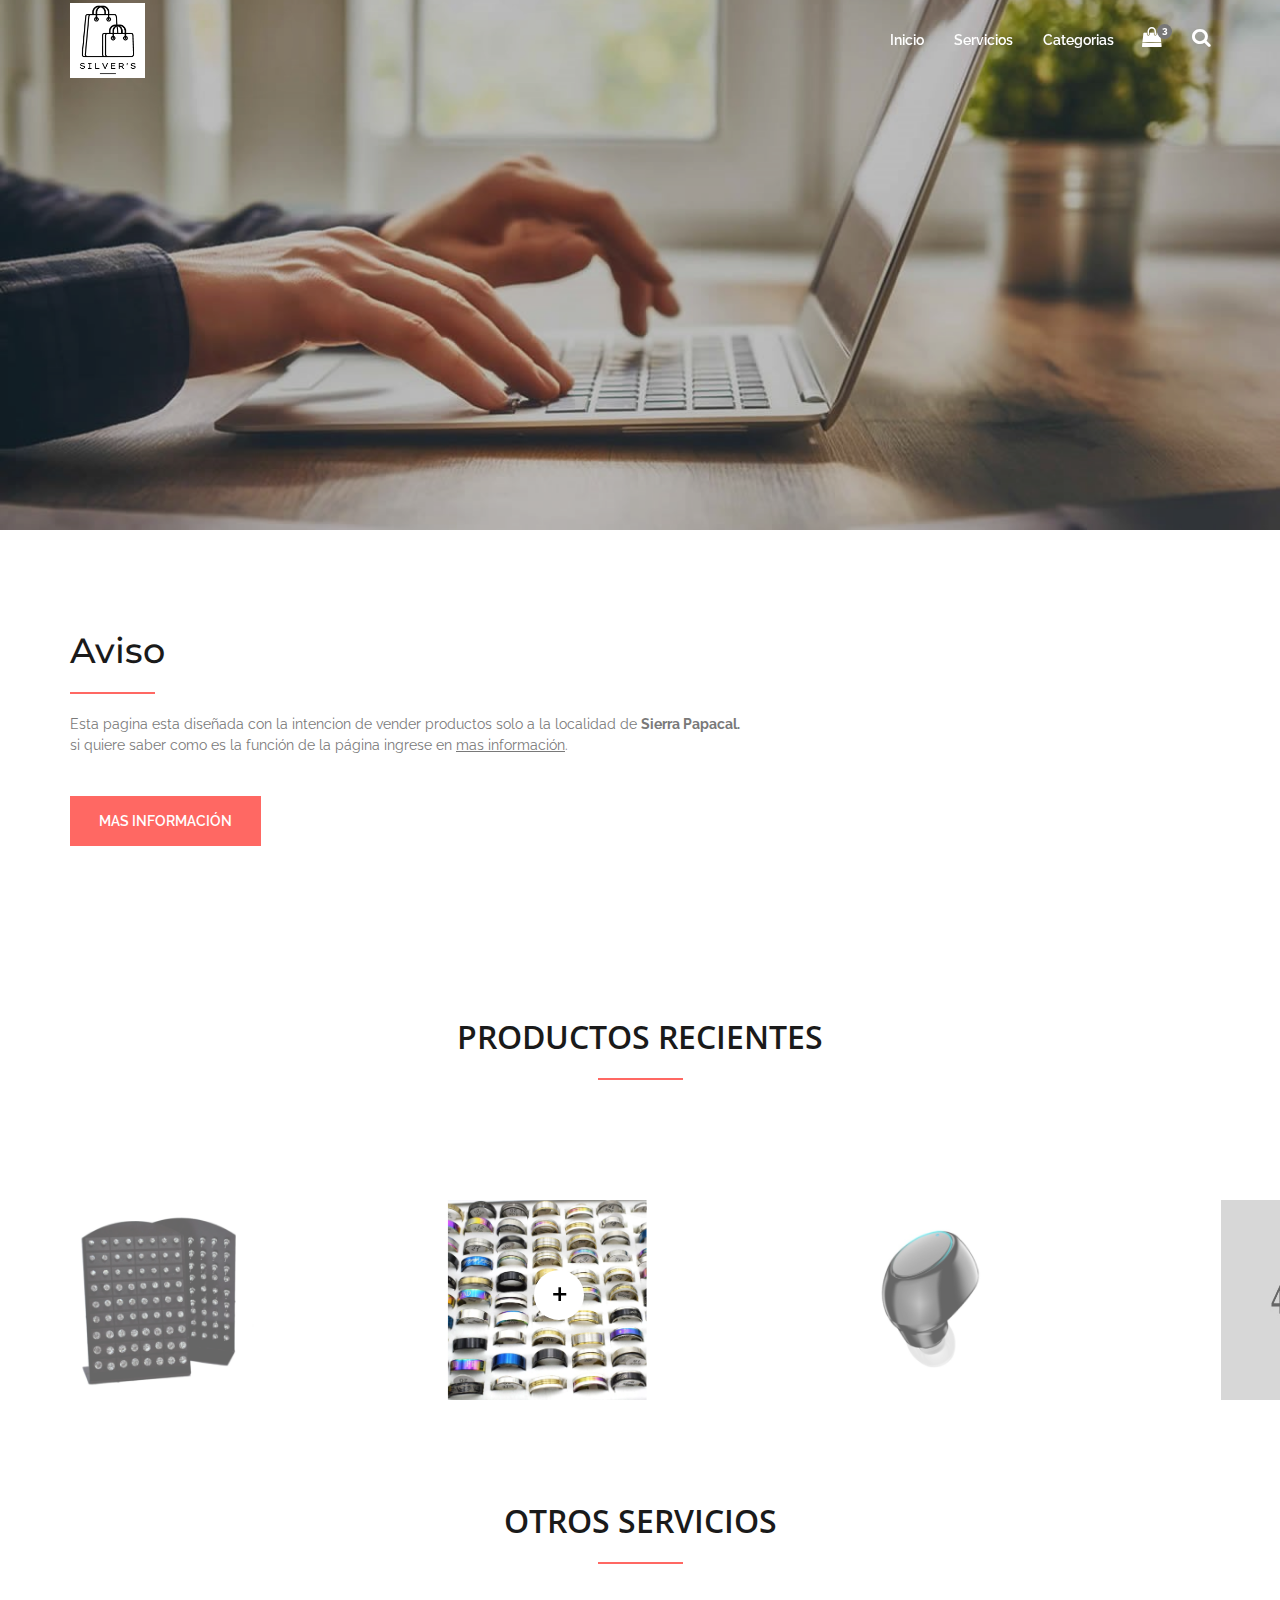
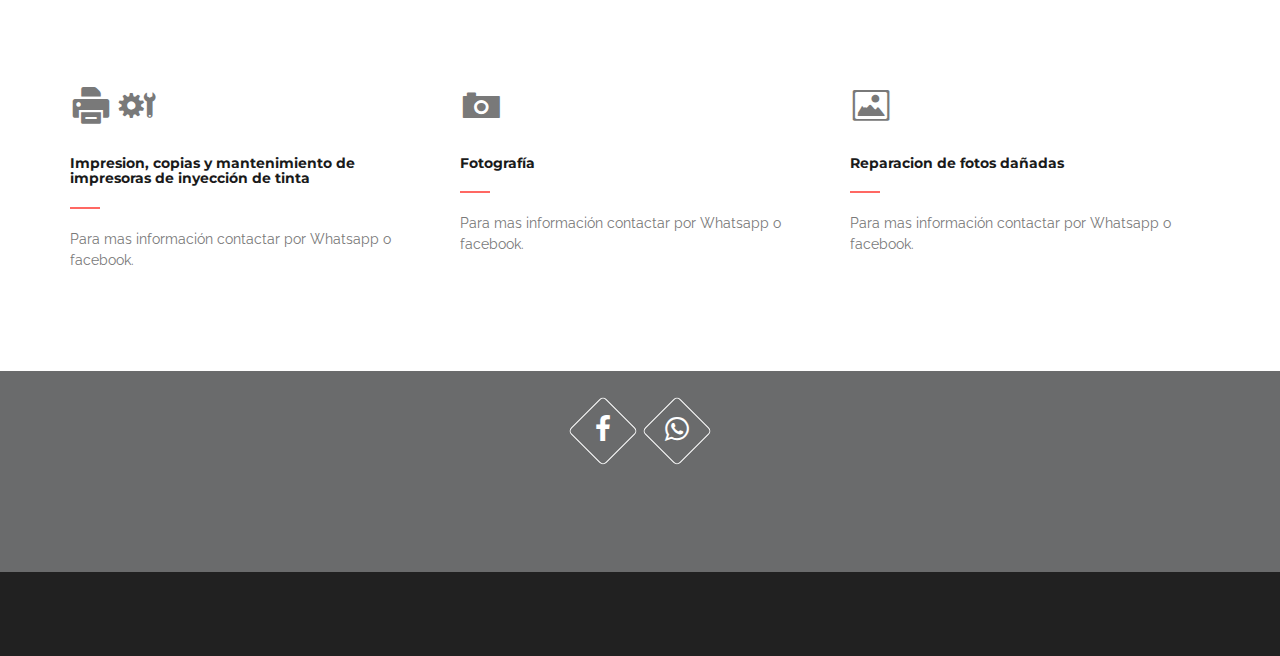
==== commit 94fd0e79: "Revert "Fix/menu of category"" ====
--- a/index.html
+++ b/index.html
@@ -57,7 +57,7 @@
         </div><!--End off Preloader -->
 
 
-        
+        <div class="culmn">
             <!--Home page style-->
 
 
@@ -93,19 +93,19 @@
                                 </ul>
                             </li>
                             <li class="search"><a href="#"><i class="fa fa-search"></i></a></li>
-                             <li class="side-menu"><a href="#"><i class="fa fa-bars"></i></a></li>
+                            <!-- <li class="side-menu"><a href="#"><i class="fa fa-bars"></i></a></li>-->
                         </ul>
                     </div>        
                     <!-- End Atribute Navigation -->
 
                     <!-- Start Header Navigation -->
-                    
-                       <!-- <button type="button" class="navbar-toggle" data-toggle="collapse" data-target="#navbar-menu">
-                            <i class="fa fa-bars menu3"></i>
-                        </button>-->
+                    <div class="navbar-header">
+                        <button type="button" class="navbar-toggle" data-toggle="collapse" data-target="#navbar-menu">
+                            <i class="fa fa-bars"></i>
+                        </button>
                         <a class="navbar-brand">
 
-                            <img src="assets/images/SILVER'S .png"
+                            <img src="assets/images/SILVER'S .png" 
                             style="width: 75px;height: 75px; margin-top: -12px;" class="logo logo-display m-top-10" alt="">
                             <img src="assets/images/SILVER'S .png"
                             style="width: 75px;height: 75px; margin-top: -12px;" class="logo logo-scrolled" alt="">
@@ -113,7 +113,7 @@
                         </a>
                         <h1 class="titulo">
                             Silver's online store</h1>
-                    
+                    </div>
                     <!-- End Header Navigation -->
 
                     <!-- Collect the nav links, forms, and other content for toggling -->
@@ -122,10 +122,10 @@
                             <li><a href="#hello">Inicio</a></li>                    
                             <!--<li><a href="#about">Uso</a></li>-->                    
                             <li><a href="#service">Servicios</a></li>                    
-                            <li><a href="#portfolio"></a></li>                    
+                            <li><a href="#portfolio">Categorias</a></li>                    
                             <!--<li><a href="#pricing">Pricing</a></li>                    
                             <li><a href="#blog">Blog</a></li>                    
-                            <li><a href="#contact">Contact</a></li>-->  
+                            <li><a href="#contact">Contact</a></li>  
                         </ul>
                     </div><!-- /.navbar-collapse -->
                 </div>  
@@ -134,20 +134,24 @@
                 <!-- Start Side Menu -->
                 <div class="side">
                     <a href="#" class="close-side"><i class="fa fa-times"></i></a>
-                    <!--<div class="widget">
+                    <div class="widget">
                         <h6 class="title">Custom Pages</h6>
                         <ul class="link">
-                            <li><a href="#">Inicio</a></li>
-                            <li><a href="#service">Services</a></li>
-                            <li><a href="#"></a></li>
+                            <li><a href="#">About</a></li>
+                            <li><a href="#">Services</a></li>
+                            <li><a href="#">Blog</a></li>
+                            <li><a href="#">Portfolio</a></li>
+                            <li><a href="#">Contact</a></li>
                         </ul>
-                    </div>-->
-                    <div class="widget menu2">
-                        <h6 class="title">Categorías</h6>
+                    </div>
+                    <div class="widget">
+                        <h6 class="title">Additional Links</h6>
                         <ul class="link">
-                            <li><a href="#">Electronica</a></li>
-                            <li><a href="#">Joyeria</a></li>
-                            <li><a href="#">Bisuteria</a></li>
+                            <li><a href="#">Retina Homepage</a></li>
+                            <li><a href="#">New Page Examples</a></li>
+                            <li><a href="#">Parallax Sections</a></li>
+                            <li><a href="#">Shortcode Central</a></li>
+                            <li><a href="#">Ultimate Font Collection</a></li>
                         </ul>
                     </div>
                 </div>
@@ -163,7 +167,7 @@
                 <div class="container">
                     <div class="row">
                         <div class="main_home">
-                            <div> <a class="store">
+                            <div> <a class="titulo store" style="margin: 26%;font-size: 400%;">
                                 Silver's</a></div>
                         </div>
                     </div><!--End off row-->
@@ -177,9 +181,9 @@
                     <div class="row">
                         <div class="main_about">
                             <div class="col-md-12">
-                                <div class="about_content col-md-8 col-md-offset-2 head_title text-center">
-                                    <h2>AVISO</h2>
-                                    <div class="separator_auto "></div>
+                                <div class="about_content">
+                                    <h2>Aviso</h2>
+                                    <div class="separator_left"></div>
 
                                     <p>Esta pagina esta diseñada con la intencion de vender productos solo
                                         a la localidad de <b>Sierra Papacal.</b><br> si quiere saber como 
@@ -232,7 +236,7 @@
                                  <!--   </div>
                              <!--   </div>
                           <!--  </div>
-                        </div>-->
+                      <!--  </div>
                    <!--</div><!--End off row
                 </div><!--End off container 
                 <br />
@@ -283,7 +287,7 @@
                                         sed diaim nonummy nibsih euismod tincidiunt laorieet doloire
                                         magna diam aliquafm erat voluitpati. </p>
                                 </div>
-                            </div>-->
+                            </div>
                         </div>
                     </div><!--End off row-->
                 </div><!--End off container -->
@@ -303,7 +307,7 @@
 
             <div class="container">
                 <div class="row">
-                    <div class="main_featured m-top-10">
+                    <div class="main_featured m-top-100">
                         <div class="col-sm-12">
                             <div class="head_title text-center">
                                 <h2>PRODUCTOS RECIENTES</h2>
@@ -691,10 +695,10 @@
                                         </div>
                                     </div>
                                 </div>
-                            </div>-->
+                            </div>
                         </div>
                     </div><!--End off row-->
-                <!--</div><!--End off container -->
+                </div><!--End off container -->
             </section> <!--End off Testimonial section -->
 
 
@@ -790,10 +794,10 @@
                                 </div>
                             </div><!-- End off col-md-4 -->
 
-                      <!--  </div>
-                    <!--</div><!--End off row-->
-                <!--</div><!--End off container -->
-           <!-- </section> <!--End off Pricing section -->
+                        </div>
+                    </div><!--End off row-->
+                </div><!--End off container -->
+            </section> <!--End off Pricing section -->
 
 
 
@@ -834,8 +838,8 @@
                             </div>
                         </div>
                     </div><!-- End off row -->
-              <!--  </div><!-- End off container -->
-           <!-- </section><!-- End off Cbrand section -->
+                </div><!-- End off container -->
+            </section><!-- End off Cbrand section -->
 
 
             <!--Subscribe section
@@ -863,8 +867,8 @@
 
                         </div>
                     </div><!--End off row -->
-              <!--  </div><!--End off container -->
-          <!--  </section><!-- End off Impress section-->
+                </div><!--End off container -->
+            </section><!-- End off Impress section-->
 
 
 
@@ -915,7 +919,7 @@
                                     </div>
                                 </div>
                             </div>
-                        </div>-->
+                        </div>
                     </div><!--End off row -->
                 </div><!--End off container -->
             </section><!-- End off Blog section-->
@@ -956,7 +960,7 @@
 
 
             <!-- scroll up-->
-            <div class="scrollup">
+           <!-- <div class="scrollup">
                 <a href="#"><i class="fa fa-chevron-up"></i></a>
             </div><!-- End off scroll up -->
 
--- a/assets/css/style.css
+++ b/assets/css/style.css
@@ -352,12 +352,12 @@
 /*
 Separator
 */
-/*.separator_left{
+.separator_left{
     width:85px;
     height:2px;
     margin:20px 0px;
     background: #ff6863;
-}*/
+}
 .separator_auto{
     width:85px;
     height:2px;
@@ -1838,7 +1838,7 @@
   }
 
   .titulo {
-      float: left;
+      float: right;
       font: 0 4em/1 "Oswald", sans-serif;
   	letter-spacing: 0;
   	padding: .25em 0 .325em;
@@ -1891,25 +1891,4 @@
 
   .fa {
       font-size: 140%;
-      padding: 0px;
-      margin-right: 2px;
   }
-
-  .store {
-    margin: 26%;
-    font-size: 400%;
-    color: white;
-    letter-spacing: -2px;
-    border: 6px solid rgba(56, 108, 168, 0.562);
-    margin-top: 10rem;
-   
-  }
-
-  .menu2 {
-    font-size: 20px;
-    font-family: 'Lucida Sans';
-  }
-
-  .title {
-      font-size: 20px;
-  }
--- a/assets/css/responsive.css
+++ b/assets/css/responsive.css
@@ -86,23 +86,7 @@
         height: auto;
         
     }
-    .fa {
-        font-size: 140%;
-        padding: 9px;
-    }
-    .menu3 {
-        display: none;
-    }
-    
-    .scrollup:hover {
-        background: #ff6863;
-        opacity: 100;
-    }
-    
-    .scrollup i {
-        margin-top: -16px;
-        margin-left: -15px;    
-    }
+
 }
 
 
@@ -130,7 +114,7 @@
         padding-bottom: 0px;
         position: relative;
         z-index: 1;
-    }
+
 }
 
 
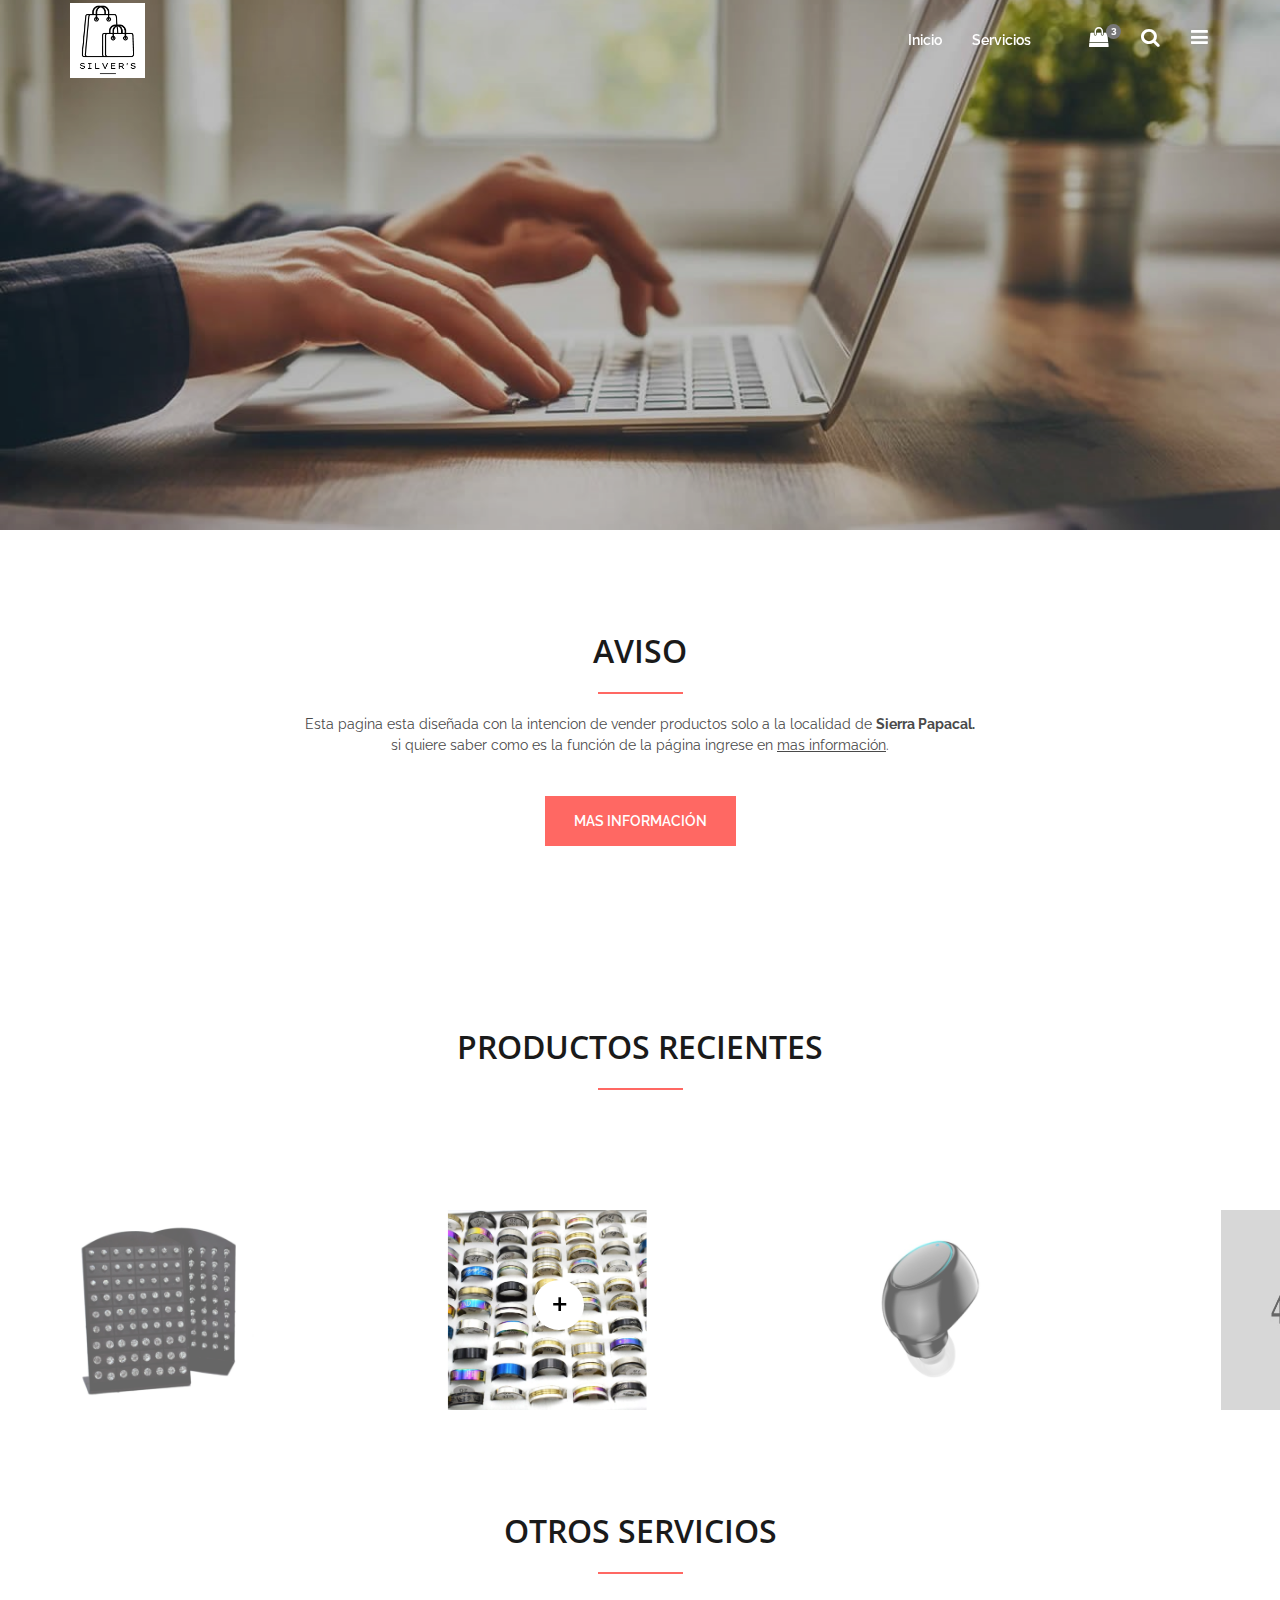
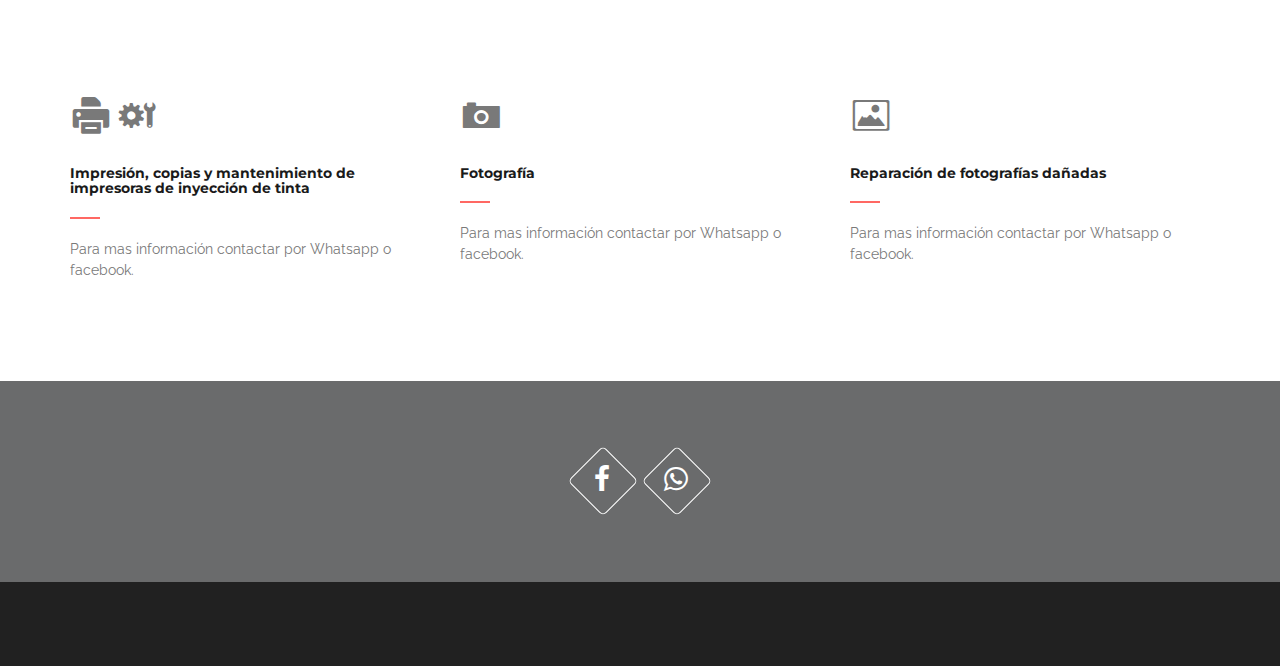
==== commit b0ea91cb: "reparcion de texto" ====
--- a/index.html
+++ b/index.html
@@ -57,7 +57,7 @@
         </div><!--End off Preloader -->
 
 
-        <div class="culmn">
+        <!--<div class="culmn">
             <!--Home page style-->
 
 
@@ -93,19 +93,19 @@
                                 </ul>
                             </li>
                             <li class="search"><a href="#"><i class="fa fa-search"></i></a></li>
-                            <!-- <li class="side-menu"><a href="#"><i class="fa fa-bars"></i></a></li>-->
+                            <li class="side-menu"><a href="#"><i class="fa fa-bars"></i></a></li>
                         </ul>
                     </div>        
                     <!-- End Atribute Navigation -->
 
                     <!-- Start Header Navigation -->
-                    <div class="navbar-header">
-                        <button type="button" class="navbar-toggle" data-toggle="collapse" data-target="#navbar-menu">
-                            <i class="fa fa-bars"></i>
-                        </button>
+                    <div>
+                         <!-- <button type="button" class="navbar-toggle" data-toggle="collapse" data-target="#navbar-menu">
+                            <i class="fa fa-bars menu3"></i>
+                        </button>-->
                         <a class="navbar-brand">
 
-                            <img src="assets/images/SILVER'S .png" 
+                            <img src="assets/images/SILVER'S .png"
                             style="width: 75px;height: 75px; margin-top: -12px;" class="logo logo-display m-top-10" alt="">
                             <img src="assets/images/SILVER'S .png"
                             style="width: 75px;height: 75px; margin-top: -12px;" class="logo logo-scrolled" alt="">
@@ -122,10 +122,10 @@
                             <li><a href="#hello">Inicio</a></li>                    
                             <!--<li><a href="#about">Uso</a></li>-->                    
                             <li><a href="#service">Servicios</a></li>                    
-                            <li><a href="#portfolio">Categorias</a></li>                    
+                            <li><a href="#portfolio"></a></li>                    
                             <!--<li><a href="#pricing">Pricing</a></li>                    
                             <li><a href="#blog">Blog</a></li>                    
-                            <li><a href="#contact">Contact</a></li>  
+                            <li><a href="#contact">Contact</a></li>--> 
                         </ul>
                     </div><!-- /.navbar-collapse -->
                 </div>  
@@ -134,7 +134,7 @@
                 <!-- Start Side Menu -->
                 <div class="side">
                     <a href="#" class="close-side"><i class="fa fa-times"></i></a>
-                    <div class="widget">
+                  <!--  <div class="widget">
                         <h6 class="title">Custom Pages</h6>
                         <ul class="link">
                             <li><a href="#">About</a></li>
@@ -143,15 +143,13 @@
                             <li><a href="#">Portfolio</a></li>
                             <li><a href="#">Contact</a></li>
                         </ul>
-                    </div>
-                    <div class="widget">
-                        <h6 class="title">Additional Links</h6>
+                    </div>-->
+                    <div class="widget menu2">
+                        <h6 class="title">Categorías</h6>
                         <ul class="link">
-                            <li><a href="#">Retina Homepage</a></li>
-                            <li><a href="#">New Page Examples</a></li>
-                            <li><a href="#">Parallax Sections</a></li>
-                            <li><a href="#">Shortcode Central</a></li>
-                            <li><a href="#">Ultimate Font Collection</a></li>
+                            <li><a href="electrónica.html">Electrónica</a></li>
+                            <li><a href="joyería.html">Joyería</a></li>
+                            <li><a href="bisutería.html">Bisutería</a></li>
                         </ul>
                     </div>
                 </div>
@@ -167,7 +165,7 @@
                 <div class="container">
                     <div class="row">
                         <div class="main_home">
-                            <div> <a class="titulo store" style="margin: 26%;font-size: 400%;">
+                            <div> <a class="store" style="margin: 26%;font-size: 400%;">
                                 Silver's</a></div>
                         </div>
                     </div><!--End off row-->
@@ -181,9 +179,9 @@
                     <div class="row">
                         <div class="main_about">
                             <div class="col-md-12">
-                                <div class="about_content">
-                                    <h2>Aviso</h2>
-                                    <div class="separator_left"></div>
+                                <div class="about_content col-md-8 col-md-offset-2 head_title text-center">
+                                    <h2>AVISO</h2>
+                                    <div class="separator_auto "></div>
 
                                     <p>Esta pagina esta diseñada con la intencion de vender productos solo
                                         a la localidad de <b>Sierra Papacal.</b><br> si quiere saber como 
@@ -234,9 +232,9 @@
                                             </div>
                                         </div> <!-- End off accordion item-4 -->
                                  <!--   </div>
-                             <!--   </div>
-                          <!--  </div>
-                      <!--  </div>
+                               </div>-->
+                           </div>
+                       </div>
                    <!--</div><!--End off row
                 </div><!--End off container 
                 <br />
@@ -307,7 +305,7 @@
 
             <div class="container">
                 <div class="row">
-                    <div class="main_featured m-top-100">
+                    <div class="main_featured m-top-10">
                         <div class="col-sm-12">
                             <div class="head_title text-center">
                                 <h2>PRODUCTOS RECIENTES</h2>
@@ -370,7 +368,7 @@
                                 <div class="service_item">
                                     <i class="icofont icofont-print"></i>
                                     <i class="icofont icofont-tools"></i>
-                                    <h6 class="m-top-30"><b>Impresion, copias y mantenimiento de impresoras de inyección de tinta</b></h6>
+                                    <h6 class="m-top-30"><b>Impresión, copias y mantenimiento de impresoras de inyección de tinta</b></h6>
                                     <div class="separator_small"></div>
                                     <p>Para mas información contactar por Whatsapp o facebook. </p>
                                 </div>
@@ -386,7 +384,7 @@
                             <div class="col-md-4">
                                 <div class="service_item">
                                     <i class="icofont icofont-image"></i>
-                                    <h6 class="m-top-30"><b>Reparacion de fotos dañadas</b></h6>
+                                    <h6 class="m-top-30"><b>Reparación de fotografías dañadas</b></h6>
                                     <div class="separator_small"></div>
                                     <p>Para mas información contactar por Whatsapp o facebook. </p>
                                 </div>
@@ -696,7 +694,7 @@
                                     </div>
                                 </div>
                             </div>
-                        </div>
+                        </div>-->
                     </div><!--End off row-->
                 </div><!--End off container -->
             </section> <!--End off Testimonial section -->
@@ -794,10 +792,10 @@
                                 </div>
                             </div><!-- End off col-md-4 -->
 
-                        </div>
+                   <!--     </div>
                     </div><!--End off row-->
-                </div><!--End off container -->
-            </section> <!--End off Pricing section -->
+              <!--  </div><!--End off container -->
+           <!-- </section> <!--End off Pricing section -->
 
 
 
@@ -838,8 +836,8 @@
                             </div>
                         </div>
                     </div><!-- End off row -->
-                </div><!-- End off container -->
-            </section><!-- End off Cbrand section -->
+               <!-- </div><!-- End off container -->
+          <!--  </section><!-- End off Cbrand section -->
 
 
             <!--Subscribe section
@@ -867,8 +865,8 @@
 
                         </div>
                     </div><!--End off row -->
-                </div><!--End off container -->
-            </section><!-- End off Impress section-->
+              <!--  </div><!--End off container -->
+           <!-- </section><!-- End off Impress section-->
 
 
 
@@ -918,11 +916,11 @@
                                         <p><em><a href="">May 15, 2016</a> /<a href="">admin</a>/<a href=""> Co-working</a></em></p>
                                     </div>
                                 </div>
-                            </div>
+                            </div>-->
                         </div>
                     </div><!--End off row -->
-                </div><!--End off container -->
-            </section><!-- End off Blog section-->
+              <!--  </div><!--End off container -->
+           </section><!-- End off Blog section-->
 
 
 
@@ -941,15 +939,17 @@
             <section id="contact" class="contact bg-mega fix">
                 <div class="container">
                     <div class="row">
-                        <div class="main_contact roomy-100 text-white">
+                        <div class="main_contact roomy-60 text-white">
                             <div class="col-md-12">
                               <div>
                                 <div class="social-btn-container">
-                                 <!-- <span class="social-btn-box"> <a href="https://plus.google.com/116499013539302933204" class="google-plus-btn"><i class="fa fa-google-plus"></i></a> </span><!-- /.social-btn-box --> 
-                                  <span class="social-btn-box"> <a href="https://www.facebook.com/Silvers-106724711840234" class="facebook-btn"><i class="fa fa-facebook"></i></a> </span><!-- /.social-btn-box --> 
-                                  <span class="social-btn-box"> <a href="https://twitter.com/ds_valeron" class="twitter-btn"><i class="fa fa-whatsapp"></i></a> </span><!-- /.social-btn-box --> 
-                                 <!-- <span class="social-btn-box"> <a href="https://hr.linkedin.com/in/valeron-design-studio-37021a37" class="linkedin-btn"><i class="fa fa-linkedin"></i></a> </span><!-- /.social-btn-box --> 
-                                 <!-- <span class="social-btn-box"> <a href="#" class="youtube-btn"><i class="fa fa-youtube"></i></a> </span><!-- /.social-btn-box --> 
+                                 <span class="social-btn-box"> 
+                                    <a href="https://www.facebook.com/Silvers-106724711840234" 
+                                    class="facebook-btn"><i class="fa fa-facebook"></i></a> </span><!-- /.social-btn-box --> 
+
+                                <span class="social-btn-box"> 
+                                    <a href="https://api.whatsapp.com/send?phone=9991997715&text=Hola, Nececito mas informacion!" 
+                                    class="Whatsapp-btn"><i class="fa fa-whatsapp"></i></a> </span><!-- /.social-btn-box --> 
                                 </div>
                                 </div>
                             </div>
@@ -992,11 +992,11 @@
             <!-- paradise slider js -->
 
 
-            <script src="http://maps.google.com/maps/api/js?key=AIzaSyD_tAQD36pKp9v4at5AnpGbvBUsLCOSJx8"></script>
-            <script src="assets/js/gmaps.min.js"></script>
-
-            <script>
-                            function showmap() {
+           <!-- <script src="http://maps.google.com/maps/api/js?key=AIzaSyD_tAQD36pKp9v4at5AnpGbvBUsLCOSJx8"></script>-->
+            <!-- <script src="assets/js/gmaps.min.js"></script>-->
+
+          <!--  <script>
+                             function showmap() {
                                 var mapOptions = {
                                     zoom: 8,
                                     scrollwheel: false,
@@ -1008,7 +1008,7 @@
                                 $('.maps_text h3').hide();
                             }
 
-            </script>
+            </script>-->
 
 
 
--- a/assets/css/style.css
+++ b/assets/css/style.css
@@ -328,6 +328,14 @@
     width:100%;
     height: 100%;
 }
+.overlay-electronica{
+    background-color: rgba(51,51,51,0.30);
+    position: absolute;
+    left:0;
+    top:0;
+    width:100%;
+    height: 100%;
+}
 
 
 
@@ -1018,6 +1026,20 @@
     background: url(../images/background/header.jpg) no-repeat bottom center;
     background-size: cover;
     position: relative;
+}
+
+.electronicajpg{
+    background: url(../images/background/header.jpg) no-repeat bottom center;
+    background-size: cover;
+    position: relative;
+}
+
+.main_home-electronica{
+    overflow: hidden;
+    padding-top: 300px;
+    padding-bottom: 230px;
+    position: relative;
+    z-index: 1;
 }
 .main_home{
     overflow: hidden;
@@ -1630,6 +1652,7 @@
 
 .main_contact{
     overflow: hidden;
+    margin-top: 40px;
 }
 .main_contact a.btn{
     width:100%;
@@ -1807,7 +1830,7 @@
     color: #fff;
   }
   
-  .social-btn-box .twitter-btn:hover {
+  .social-btn-box .Whatsapp-btn:hover {
     background: #43ce81;
     color: #fff;
   }
@@ -1838,7 +1861,7 @@
   }
 
   .titulo {
-      float: right;
+      float: left;
       font: 0 4em/1 "Oswald", sans-serif;
   	letter-spacing: 0;
   	padding: .25em 0 .325em;
@@ -1891,4 +1914,31 @@
 
   .fa {
       font-size: 140%;
+      padding: 0px;
+      margin-right: 2px;
   }
+
+  .store {
+    margin: 26%;
+    font-size: 400%;
+    color: white;
+    letter-spacing: -2px;
+    border: 6px solid rgba(56, 108, 168, 0.562);
+    margin-top: 10rem;
+
+  }
+
+  .menu2 {
+    font-size: 20px;
+    font-family: 'Lucida Sans';
+  }
+
+  .title {
+      font-size: 20px;
+  }
+
+  .cate{
+      text-align: center;
+      color: #eeeeee;
+      font-size: 100px;
+    }
--- a/assets/css/responsive.css
+++ b/assets/css/responsive.css
@@ -86,8 +86,50 @@
         height: auto;
         
     }
+    .fa {
+        font-size: 140%;
+        padding: 9px;
+    }
+    .menu3 {
+        display: none;
+    }
 
-}
+    .scrollup:hover {
+        background: #ff6863;
+        opacity: 100;
+    }
+
+    .scrollup i {
+        margin-top: -16px;
+        margin-left: -15px;    
+    }
+    .store {
+        display: block;
+    }
+    .main_home{
+        overflow: hidden;
+        padding-top: 50px;
+        padding-bottom: 0px;
+        position: relative;
+        z-index: 1;
+    }
+    .store {
+        display: block;
+    }
+    .cate{
+        text-align: center;
+        color: #eeeeee;
+        font-size: 50px;
+    }
+    .electronicajpg {
+        height: 300px;
+        width: auto;
+    }
+    .main_home-electronica{
+        padding-top: 185px;
+    }
+    }
+
 
 
 
@@ -105,15 +147,6 @@
         height: auto;
         
     }
-    .store {
-        display: block;
-    }
-    .main_home{
-        overflow: hidden;
-        padding-top: 50px;
-        padding-bottom: 0px;
-        position: relative;
-        z-index: 1;
 
 }
 
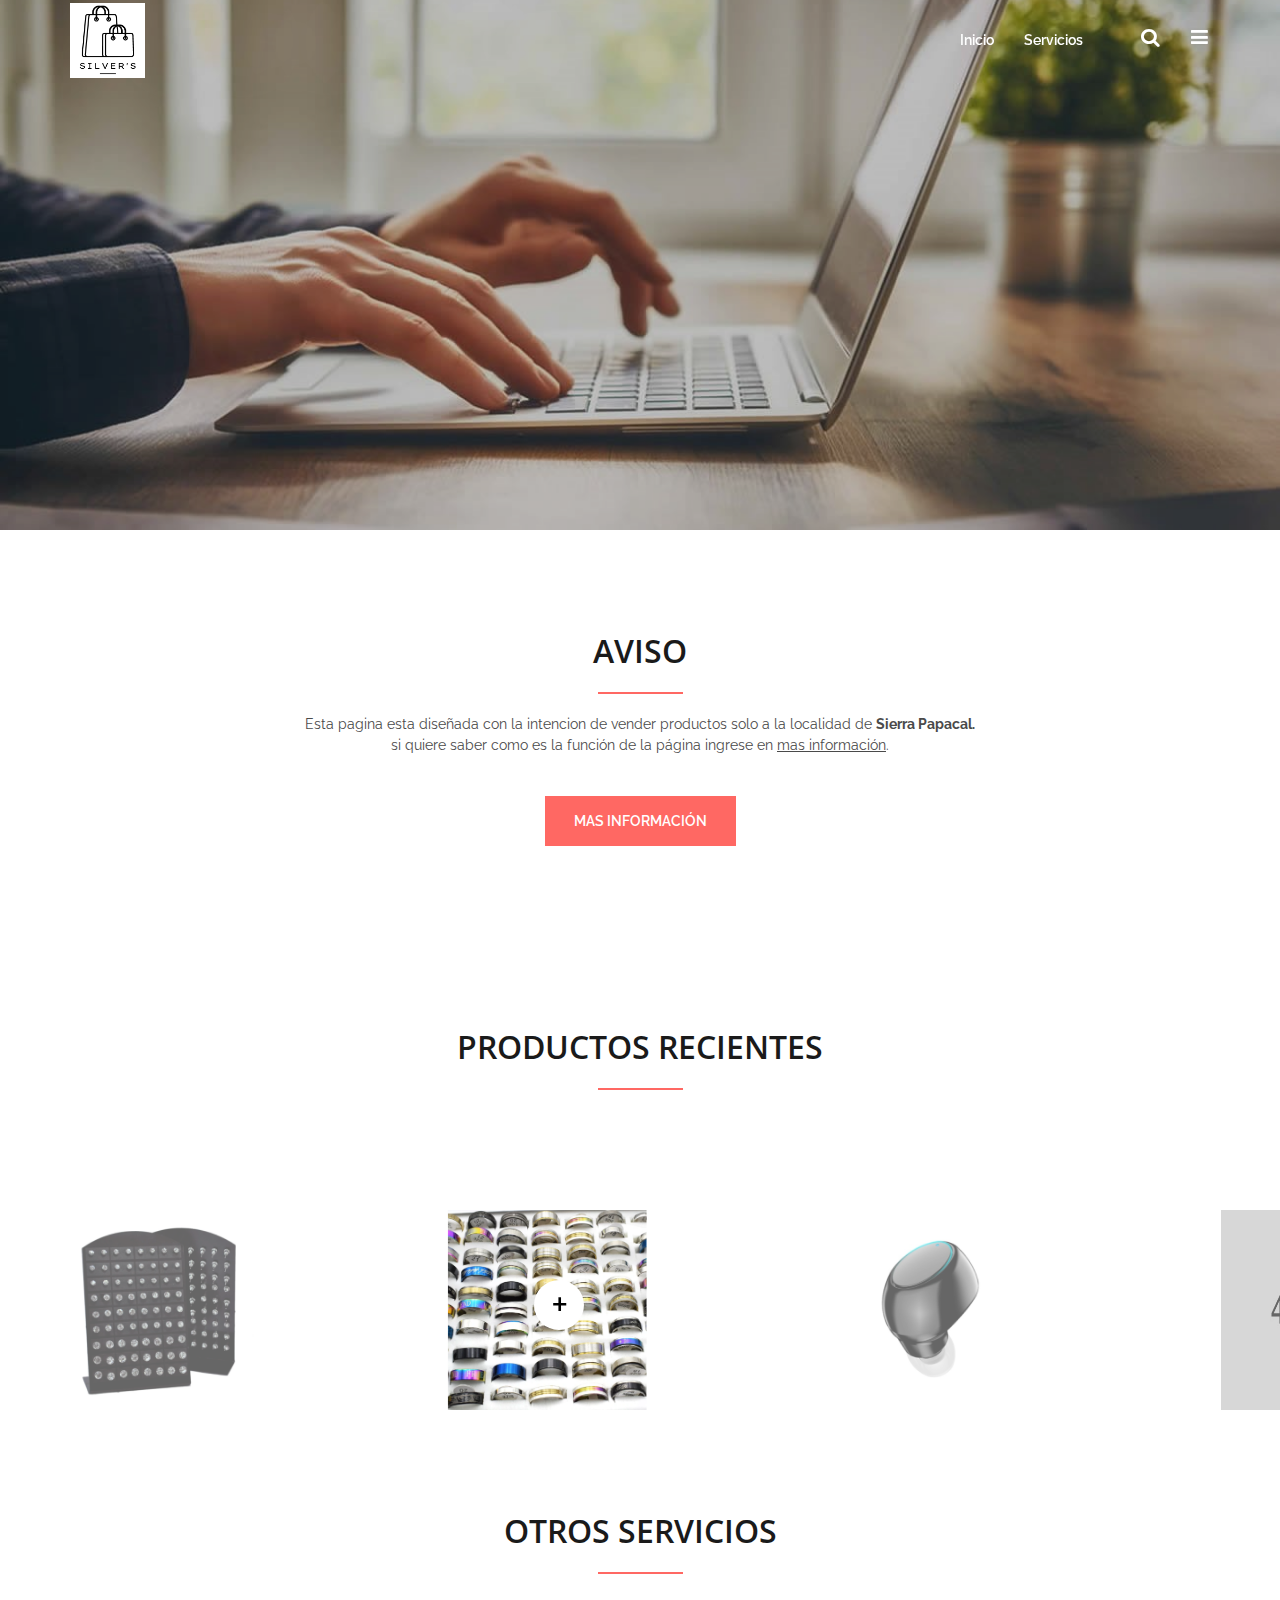
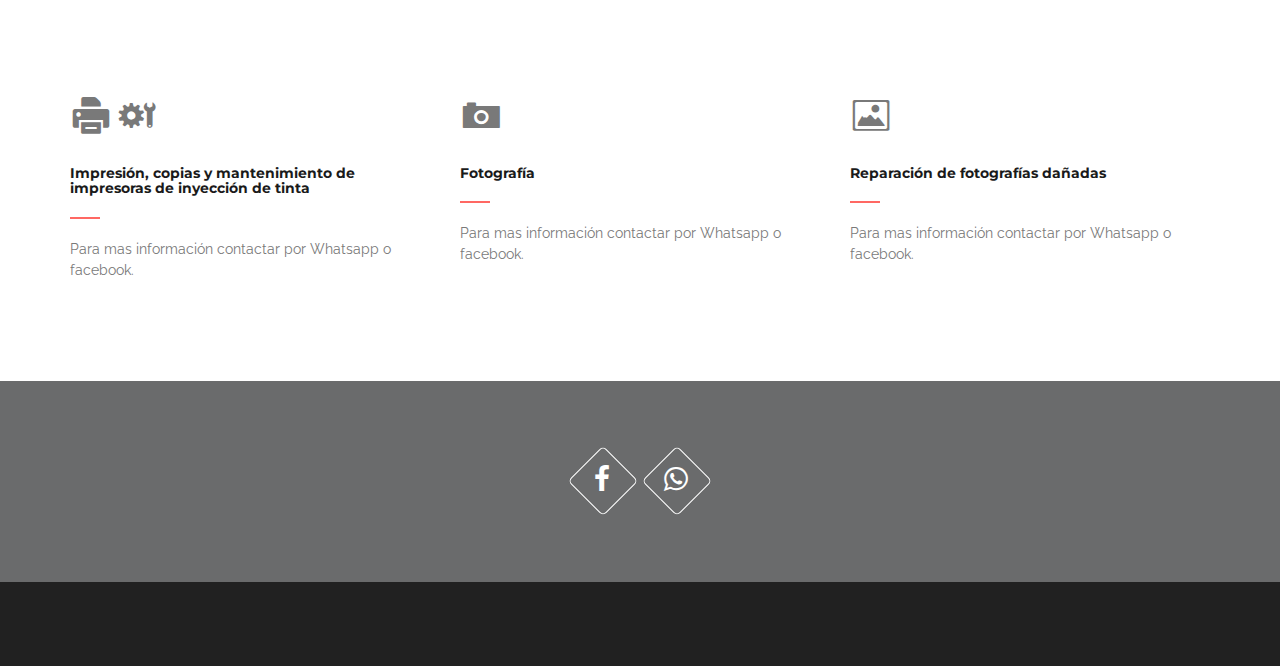
==== commit b662ba18: "new" ====
--- a/index.html
+++ b/index.html
@@ -79,17 +79,17 @@
                     <div class="attr-nav">
                         <ul>
                             <li class="dropdown">
-                                <a href="#" class="dropdown-toggle" data-toggle="dropdown" >
+                               <!-- <a href="#" class="dropdown-toggle" data-toggle="dropdown" >
                                     <i class="fa fa-shopping-bag"></i>
                                     <span class="badge">3</span>
-                                </a>
-                                <ul class="dropdown-menu cart-list">
+                                </a>-->
+                                 <ul class="dropdown-menu cart-list">
                                     
                                     <!---- More List ---->
-                                    <li class="total">
+                                   <!--<li class="total">
                                         <span class="pull-right"><strong>Total</strong>: $0.00</span>
                                         <a href="#" class="btn btn-cart">Carrito</a>
-                                    </li>
+                                    </li>-->
                                 </ul>
                             </li>
                             <li class="search"><a href="#"><i class="fa fa-search"></i></a></li>
--- a/assets/css/style.css
+++ b/assets/css/style.css
@@ -416,6 +416,13 @@
     border:1px solid;
     border-color: #ff6863;
     padding: 1rem 2rem;
+}
+.btn-primary2{
+    color: #fff;
+    background-color: #ff6863;
+    border:1px solid;
+    border-color: #ff6863;
+    
 }
 .btn-primary:hover{
     background-color: #eee;
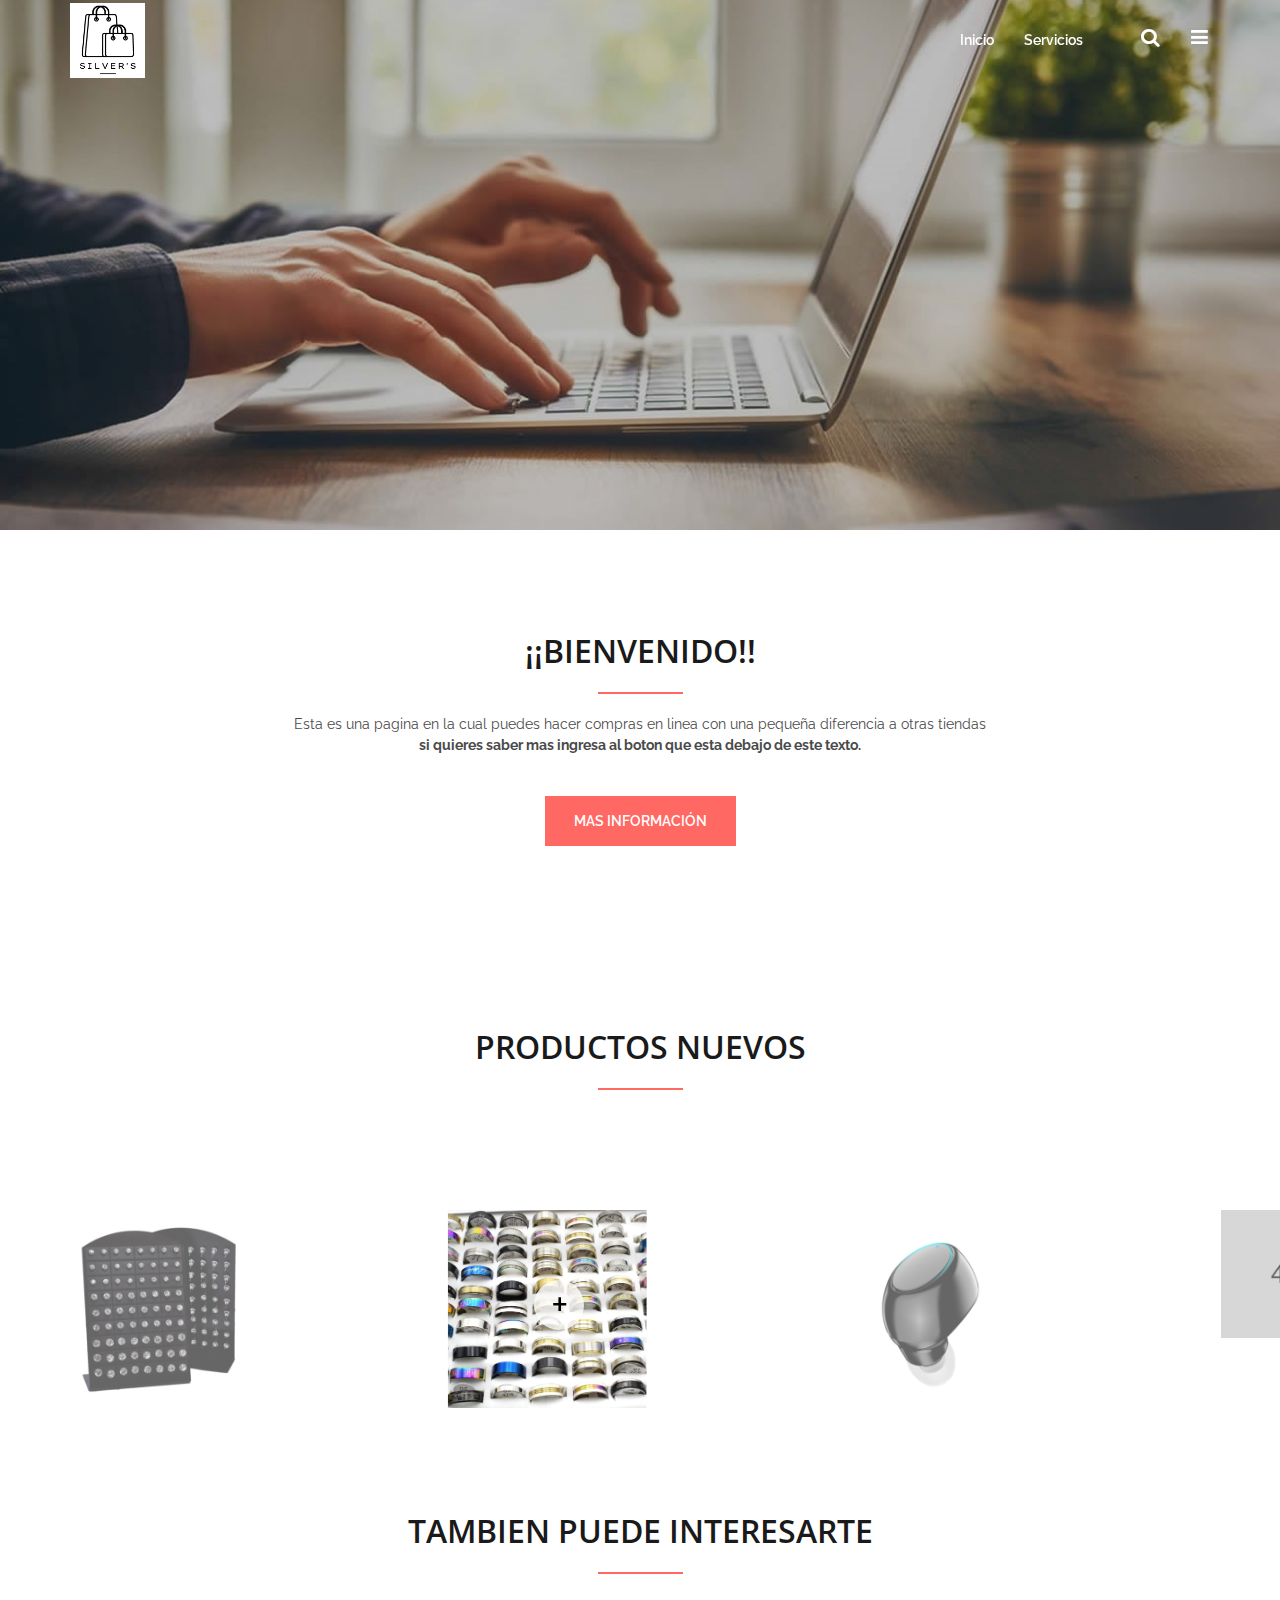
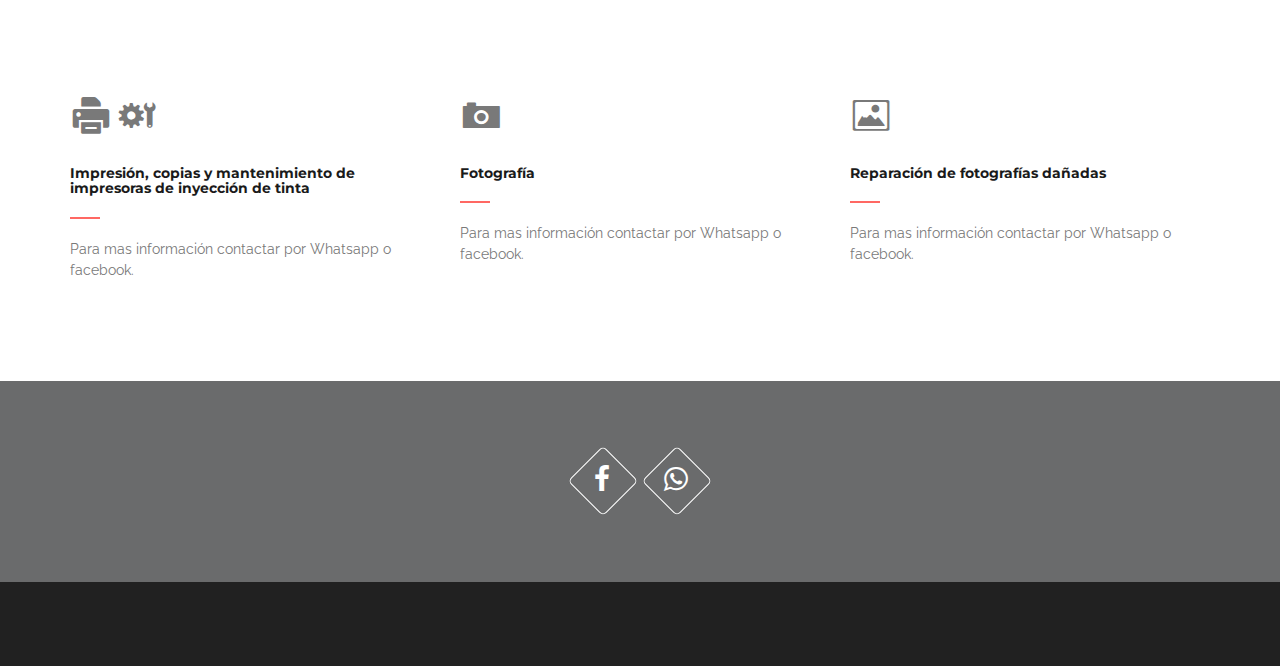
==== commit edf5ae25: "change of information" ====
--- a/index.html
+++ b/index.html
@@ -180,12 +180,12 @@
                         <div class="main_about">
                             <div class="col-md-12">
                                 <div class="about_content col-md-8 col-md-offset-2 head_title text-center">
-                                    <h2>AVISO</h2>
+                                    <h2>¡¡BIENVENIDO!!</h2>
                                     <div class="separator_auto "></div>
 
-                                    <p>Esta pagina esta diseñada con la intencion de vender productos solo
-                                        a la localidad de <b>Sierra Papacal.</b><br> si quiere saber como 
-                                        es la función de la página ingrese en <u>mas información</u>. </p>
+                                    <p>Esta es una pagina en la cual puedes hacer compras en linea
+                                        con una pequeña diferencia a otras tiendas <br> <b>si quieres saber mas ingresa al boton que 
+                                        esta debajo de este texto. </b></p>
 
                                     <div class="about_btns m-top-40">
                                         <a href="information.html" class="btn btn-primary">Mas información</a>
@@ -308,7 +308,7 @@
                     <div class="main_featured m-top-10">
                         <div class="col-sm-12">
                             <div class="head_title text-center">
-                                <h2>PRODUCTOS RECIENTES</h2>
+                                <h2>PRODUCTOS NUEVOS</h2>
                                 <div class="separator_auto"></div>
                             </div>
                         </div>
@@ -359,7 +359,7 @@
                         <div class="main_service roomy-100">
                             <div class="col-md-8 col-md-offset-2 col-sm-10 col-sm-offset-1">
                                 <div class="head_title text-center">
-                                    <h2>OTROS SERVICIOS</h2>
+                                    <h2>TAMBIEN PUEDE INTERESARTE</h2>
                                     <div class="separator_auto"></div>
                                 </div>
                             </div>
@@ -948,7 +948,7 @@
                                     class="facebook-btn"><i class="fa fa-facebook"></i></a> </span><!-- /.social-btn-box --> 
 
                                 <span class="social-btn-box"> 
-                                    <a href="https://api.whatsapp.com/send?phone=9991997715&text=Hola, Nececito mas informacion!" 
+                                    <a href="https://api.whatsapp.com/send?phone=9991997715&text=Hola,me intereso este articulo puesdes ayudarme a seguir con mi compra" 
                                     class="Whatsapp-btn"><i class="fa fa-whatsapp"></i></a> </span><!-- /.social-btn-box --> 
                                 </div>
                                 </div>
@@ -970,7 +970,7 @@
                     <div class="row">
                         <div class="main_footer text-center p-top-40 p-bottom-30">
                             <p class="wow fadeInRight" data-wow-duration="1s" style="color: white;">
-                                Silver's 2022. Todos los derechos reservados
+                                Copyrights © 2023 All rights reserved by Silver's
                             </p>
                         </div>
                     </div>
--- a/assets/css/style.css
+++ b/assets/css/style.css
@@ -1177,7 +1177,7 @@
 Video Section style
 ======================*/
 .video{
-    background: url(../images/background/video.jpg) no-repeat center center;
+    background: url() no-repeat center center;
     background-size: cover;
     position: relative;
 }
@@ -1221,11 +1221,11 @@
     right:43.5%;
     top:35%;
     color: #000;
-    background-color: #fff;
+    background-color: #ffffffcc;
     border-radius: 50%;
     font-size:3rem;
     z-index: 2;
-    cursor: pointer;
+    
 }
 .slick-center .featured_img a{
     position: absolute;
@@ -1238,15 +1238,14 @@
     z-index: 3;
 }
 .featured_img a{
-    display: none;
+   
 }
 .featured_slider{ 
     text-align: center;   
 }
 
 .featured_img img{
-    width:100%;
-    height: 100%;
+    
 }
 
 .slick-slide{
